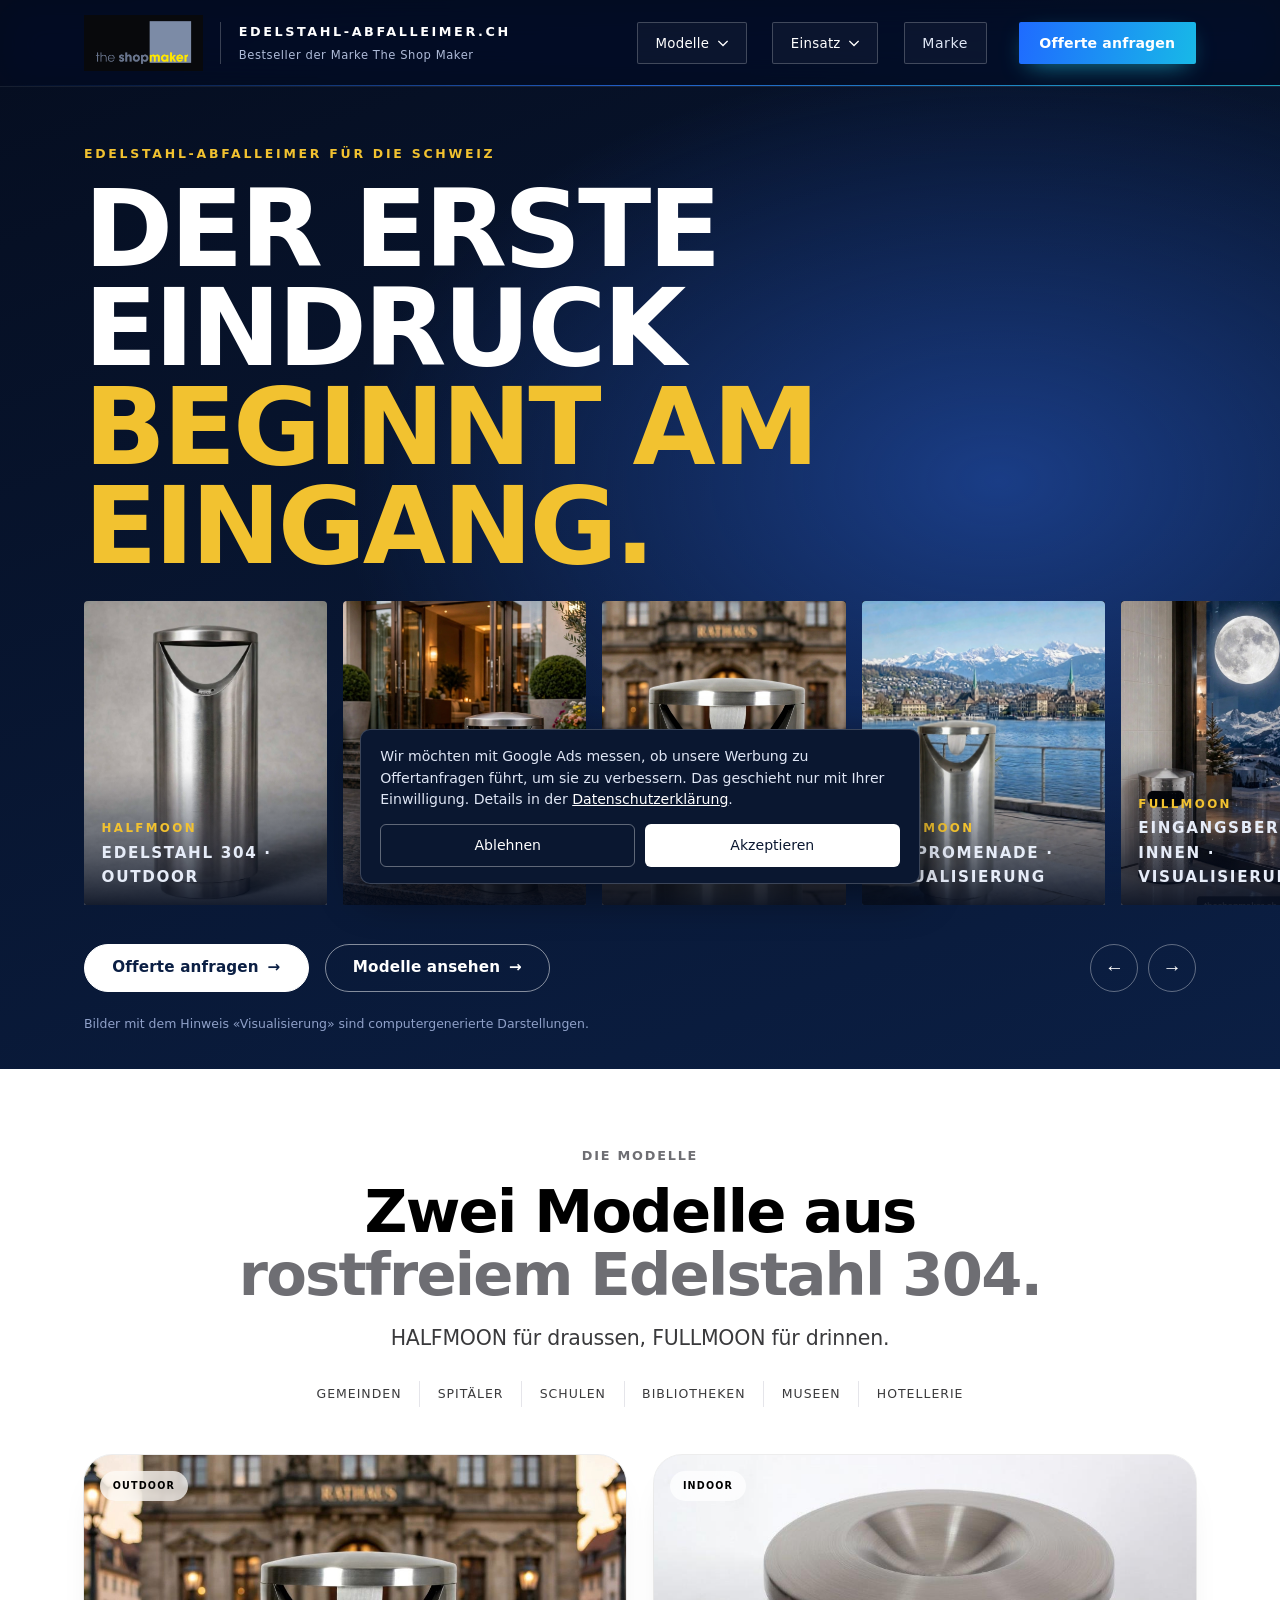
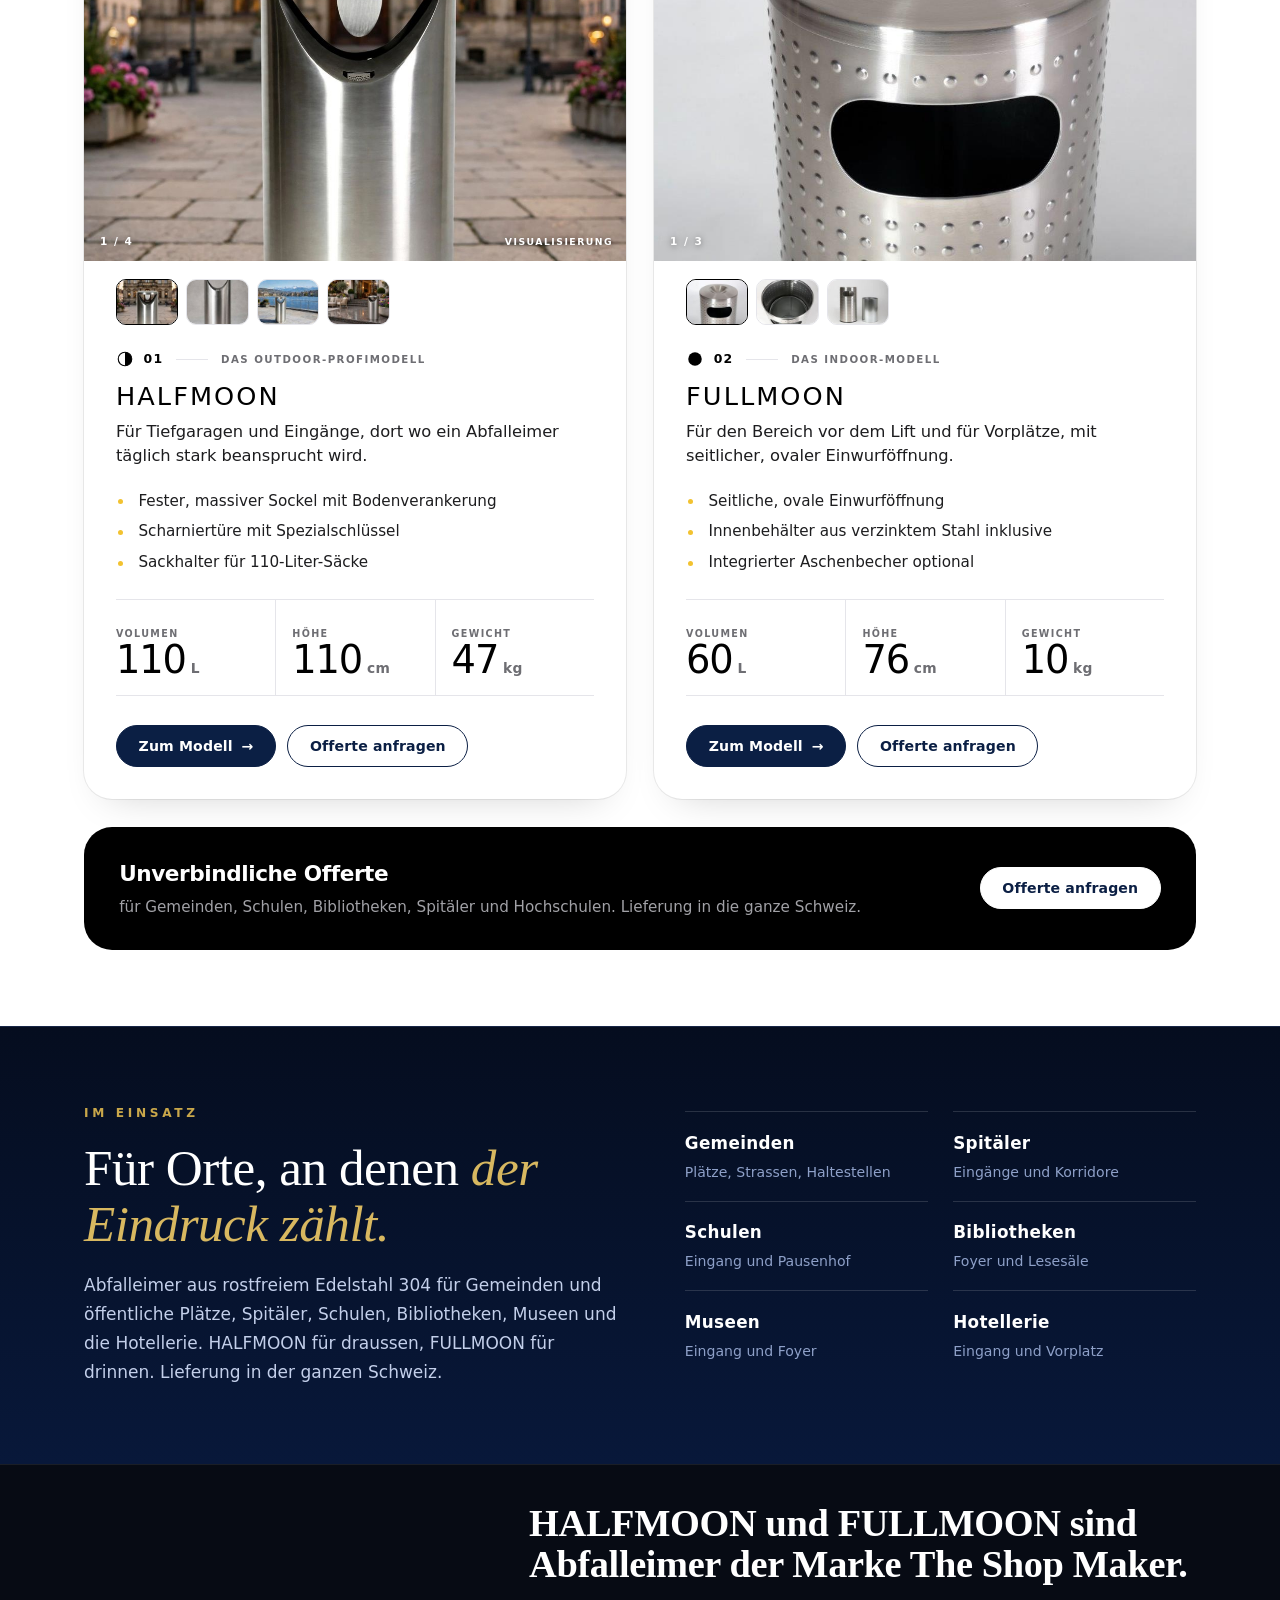
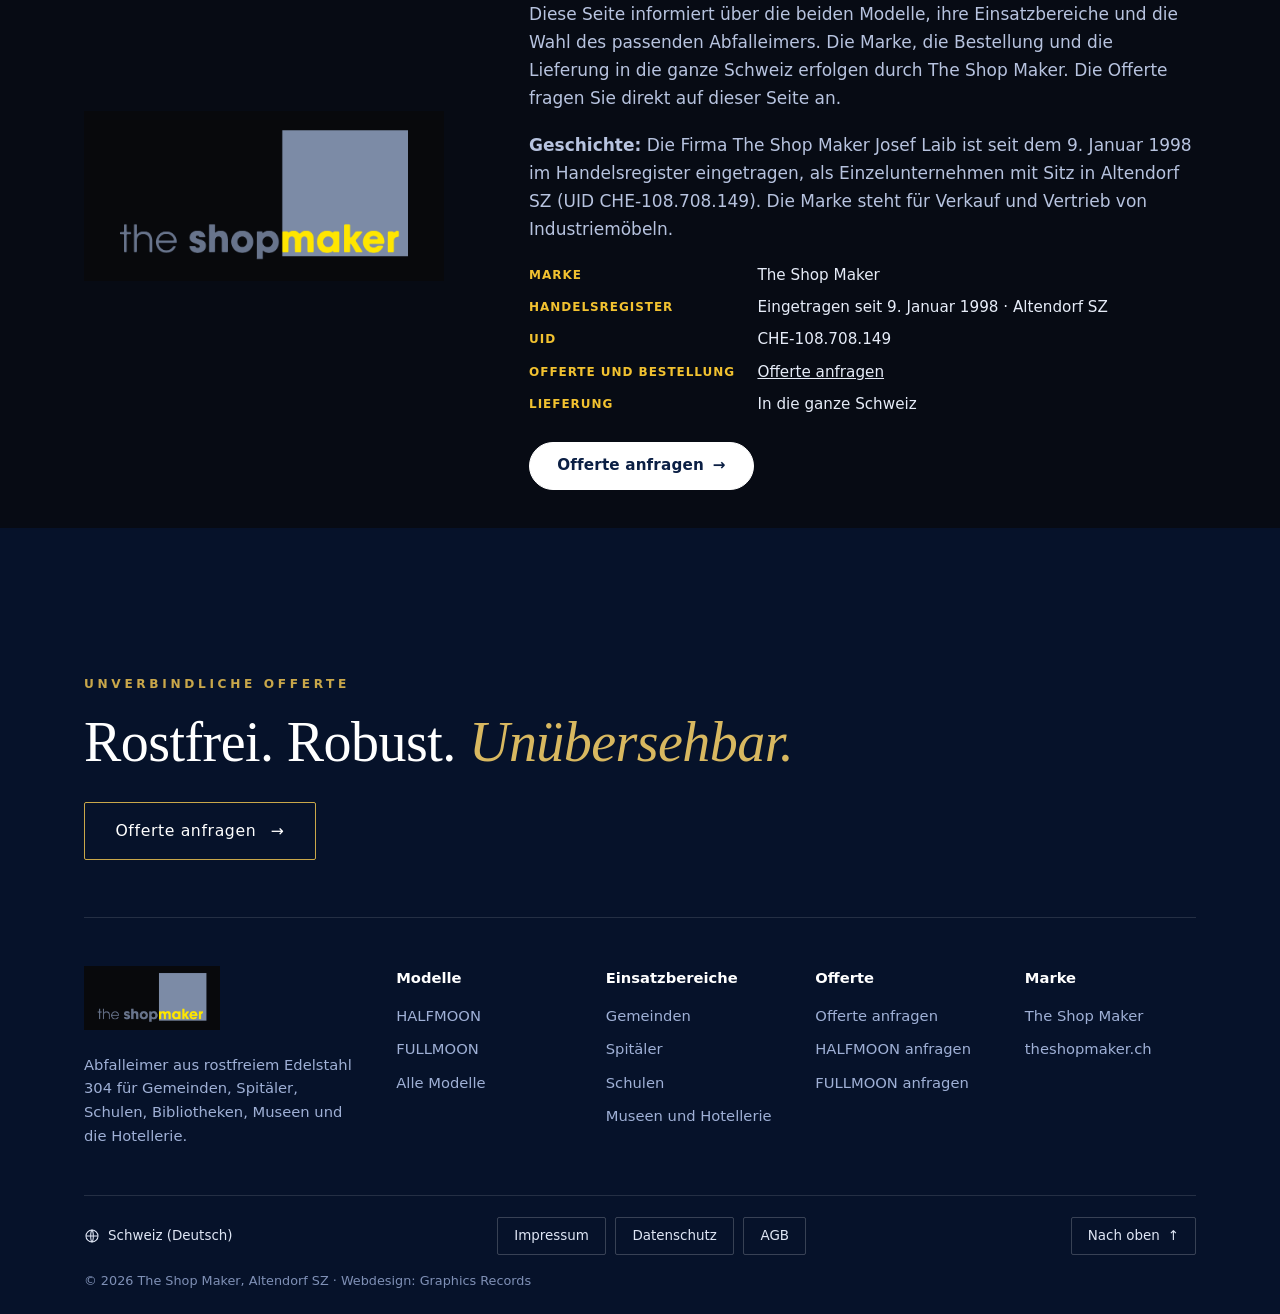
==== abfalleimer.html @ 76db39ec "Technisches Menü mit Leuchteffekten, Einsatz-Band statt Leerraum" ====
<!DOCTYPE html>
<html lang="de-CH">
<head>
<meta charset="utf-8">
<meta name="viewport" content="width=device-width, initial-scale=1">
<link rel="icon" href="/favicon.ico" sizes="any">
<link rel="icon" type="image/png" sizes="32x32" href="/favicon-32.png">
<link rel="icon" type="image/png" sizes="16x16" href="/favicon-16.png">
<link rel="icon" type="image/png" sizes="192x192" href="/icon-192.png">
<link rel="apple-touch-icon" href="/apple-touch-icon.png">
<title>Edelstahl-Abfalleimer für Gemeinden, Spitäler &amp; Hotellerie | Schweiz</title>
<meta name="description" content="Abfalleimer aus rostfreiem Edelstahl 304 für Eingänge, öffentliche Plätze, Spitäler, Schulen und Hotels. HALFMOON (Outdoor, 110 Liter) und FULLMOON (Indoor, 60 Liter). Lieferung in der ganzen Schweiz.">
<meta name="robots" content="index,follow">
<link rel="canonical" href="https://edelstahl-abfalleimer.ch/abfalleimer.html">
<meta property="og:type" content="website">
<meta property="og:locale" content="de_CH">
<meta property="og:title" content="Edelstahl-Abfalleimer für Gemeinden, Spitäler &amp; Hotellerie">
<meta property="og:description" content="HALFMOON für draussen, FULLMOON für drinnen. Rostfreier Edelstahl 304, Lieferung in der ganzen Schweiz.">
<meta property="og:image" content="https://edelstahl-abfalleimer.ch/assets/og-tsm-1.jpg">
<meta property="og:image:type" content="image/jpeg">
<meta property="og:image:width" content="1200">
<meta property="og:image:height" content="630">
<meta property="og:image:alt" content="The Shop Maker – tsm">
<script>document.documentElement.classList.add('js')</script>
<link rel="stylesheet" href="assets/style.css?v=20261127w">

</head>
<body>
<a class="skip" href="#inhalt">Zum Inhalt springen</a>

<header class="top hz" id="top">
  <div class="wrap">
    <a class="hz-brand" href="abfalleimer.html" aria-label="Edelstahl-Abfalleimer.ch, Startseite"><img src="assets/theshopmaker-logo.png" alt="The Shop Maker" width="80" height="38"><span class="hz-tx"><b>EDELSTAHL-ABFALLEIMER.CH</b><small>Bestseller der Marke The Shop Maker</small></span></a>
    <nav class="hz-nav" id="hz-nav" aria-label="Hauptmenü">
      <div class="dd">
        <button type="button" class="dd-btn" aria-expanded="false" aria-haspopup="true">Modelle <svg viewBox="0 0 12 8" width="10" height="7" aria-hidden="true"><path d="M1 1.5l5 5 5-5" fill="none" stroke="currentColor" stroke-width="1.6" stroke-linecap="square"/></svg></button>
        <div class="dd-panel mega" role="menu"><div class="mg-grid"><a class="mc" role="menuitem" href="halfmoon.html"><img src="assets/galerie/t-halfmoon-studio.jpg" alt="" width="160" height="120" loading="lazy"><span class="mt"><b>HALFMOON</b><span>Outdoor · 110 L · 110 cm</span></span></a><a class="mc" role="menuitem" href="fullmoon.html"><img src="assets/galerie/t-fullmoon-deckel.jpg" alt="" width="160" height="120" loading="lazy"><span class="mt"><b>FULLMOON</b><span>Indoor · 60 L · 76 cm</span></span></a></div><a class="mc mc-all" role="menuitem" href="abfalleimer.html#modelle"><span class="mt"><b>Alle Modelle vergleichen</b><span>Volumen, Höhe, Gewicht</span></span><i aria-hidden="true">→</i></a></div>
      </div>
      <div class="dd">
        <button type="button" class="dd-btn" aria-expanded="false" aria-haspopup="true">Einsatz <svg viewBox="0 0 12 8" width="10" height="7" aria-hidden="true"><path d="M1 1.5l5 5 5-5" fill="none" stroke="currentColor" stroke-width="1.6" stroke-linecap="square"/></svg></button>
        <div class="dd-panel mega" role="menu"><div class="mg-list"><a class="ml" role="menuitem" href="abfalleimer.html#einsatz"><i aria-hidden="true"></i><span class="mt"><b>Gemeinden</b><span>Plätze, Strassen, Haltestellen</span></span></a><a class="ml" role="menuitem" href="abfalleimer.html#einsatz"><i aria-hidden="true"></i><span class="mt"><b>Spitäler</b><span>Eingänge und Korridore</span></span></a><a class="ml" role="menuitem" href="abfalleimer.html#einsatz"><i aria-hidden="true"></i><span class="mt"><b>Schulen</b><span>Eingang und Pausenhof</span></span></a><a class="ml" role="menuitem" href="abfalleimer.html#einsatz"><i aria-hidden="true"></i><span class="mt"><b>Bibliotheken</b><span>Foyer und Lesesäle</span></span></a><a class="ml" role="menuitem" href="abfalleimer.html#einsatz"><i aria-hidden="true"></i><span class="mt"><b>Museen</b><span>Eingang und Foyer</span></span></a><a class="ml" role="menuitem" href="abfalleimer.html#einsatz"><i aria-hidden="true"></i><span class="mt"><b>Hotellerie</b><span>Eingang und Vorplatz</span></span></a></div></div>
      </div>
      <a class="nav-link" href="abfalleimer.html#marke">Marke</a>
    </nav>
    <a class="hz-cta" href="offerte.html" data-track="abfalleimer_header_offerte">Offerte anfragen</a>
    <button type="button" class="hz-burger" aria-label="Menü öffnen" aria-expanded="false" aria-controls="hz-nav"><span></span><span></span><span></span></button>
  </div>
</header>

<main id="inhalt" class="mag">

<section class="hero hero-rail">
  <div class="wrap top-text">
    <p class="eyebrow">Edelstahl-Abfalleimer für die Schweiz</p>
    <h1 class="giant">Der erste Eindruck <em>beginnt am Eingang.</em></h1>
  </div>
  <div class="rail" tabindex="0" role="region" aria-label="Bilder, seitlich scrollen"><figure class="card"><img src="assets/halfmoon.jpg" alt="Abfalleimer HALFMOON aus gebürstetem Edelstahl" style="object-position:50% 35%"><figcaption><b>HALFMOON</b><span>Edelstahl 304 · Outdoor</span></figcaption></figure><figure class="card"><img src="assets/halfmoon-hotel.jpg" alt="HALFMOON aus Edelstahl vor einem Hoteleingang" loading="lazy" style="object-position:78% 50%"><figcaption><b>HALFMOON</b><span>Hoteleingang · Visualisierung</span></figcaption></figure><figure class="card"><img src="assets/halfmoon-rathaus.jpg" alt="HALFMOON aus Edelstahl vor einem Rathaus" loading="lazy" style="object-position:50% 50%"><figcaption><b>HALFMOON</b><span>Rathausplatz · Visualisierung</span></figcaption></figure><figure class="card"><img src="assets/halfmoon-see.jpg" alt="HALFMOON aus Edelstahl an einer Seepromenade" loading="lazy" style="object-position:36% 50%"><figcaption><b>HALFMOON</b><span>Seepromenade · Visualisierung</span></figcaption></figure><figure class="card"><img src="assets/fullmoon-eingang.jpg" alt="FULLMOON aus Edelstahl im Eingangsbereich" loading="lazy" style="object-position:100% 50%"><figcaption><b>FULLMOON</b><span>Eingangsbereich innen · Visualisierung</span></figcaption></figure><figure class="card"><img src="assets/fullmoon-deckel.jpg" alt="Deckel und ovale Einwurföffnung des FULLMOON" loading="lazy" style="object-position:50% 50%"><figcaption><b>FULLMOON</b><span>Deckel aus Edelstahl 304</span></figcaption></figure><figure class="card"><img src="assets/fullmoon-behaelter.jpg" alt="FULLMOON mit herausgenommenem Innenbehälter" loading="lazy" style="object-position:50% 50%"><figcaption><b>FULLMOON</b><span>Edelstahl-Hülle und Innenbehälter</span></figcaption></figure><figure class="card"><img src="assets/fullmoon-oben.jpg" alt="Blick von oben in den FULLMOON" loading="lazy" style="object-position:50% 50%"><figcaption><b>FULLMOON</b><span>Blick von oben</span></figcaption></figure></div>
  <div class="wrap under-rail">
    <div class="bar"><button type="button" data-dir="-1" aria-label="Zurück">←</button><button type="button" data-dir="1" aria-label="Weiter">→</button></div>
    <div class="cta">
        <a class="btn" href="offerte.html" data-track="index_2">Offerte anfragen</a>
        <a class="btn ghost" href="#modelle">Modelle ansehen</a>
      </div>
    <p class="note">Bilder mit dem Hinweis «Visualisierung» sind computergenerierte Darstellungen.</p>
  </div>
</section>

<section class="models" id="modelle" aria-label="Die Modelle">
  <div class="wrap">
    <div class="mhead">
      <p class="eyebrow">Die Modelle</p>
      <h2 class="serif">Zwei Modelle aus <em>rostfreiem Edelstahl 304.</em></h2>
      <p>HALFMOON für draussen, FULLMOON für drinnen.</p>
      <ul class="maud" aria-label="Einsatzbereiche"><li>Gemeinden</li><li>Spitäler</li><li>Schulen</li><li>Bibliotheken</li><li>Museen</li><li>Hotellerie</li></ul>
    </div>
    <div class="mgrid">
      <article class="mtile" data-gal>
        <div class="mfig"><div class="mph" role="group" aria-roledescription="Bildergalerie" aria-label="HALFMOON Bilder"><div class="mslides"><div class="mslide is-on" data-fit="cover" style="--bg:url(/assets/galerie/halfmoon-rathaus.jpg)"><img src="assets/galerie/halfmoon-rathaus.jpg" alt="HALFMOON aus Edelstahl vor einem Rathaus" width="1200" height="800" style="object-position:50% 55%"><span class="mvis">Visualisierung</span></div><div class="mslide" data-fit="contain" style="--bg:url(/assets/galerie/halfmoon-studio.jpg)"><img data-src="assets/galerie/halfmoon-studio.jpg" alt="Abfalleimer HALFMOON aus gebürstetem Edelstahl mit gebogener Einwurföffnung" width="1200" height="800" style="object-position:50% 50%"></div><div class="mslide" data-fit="cover" style="--bg:url(/assets/galerie/halfmoon-see.jpg)"><img data-src="assets/galerie/halfmoon-see.jpg" alt="HALFMOON aus Edelstahl an einer Seepromenade" width="1200" height="800" style="object-position:50% 60%"><span class="mvis">Visualisierung</span></div><div class="mslide" data-fit="cover" style="--bg:url(/assets/galerie/halfmoon-hotel.jpg)"><img data-src="assets/galerie/halfmoon-hotel.jpg" alt="HALFMOON aus Edelstahl vor einem Hoteleingang" width="1200" height="800" style="object-position:60% 60%"><span class="mvis">Visualisierung</span></div></div><span class="mpill">Outdoor</span><button type="button" class="marrow prev" aria-label="Vorheriges Bild"><svg viewBox="0 0 24 24" width="18" height="18" aria-hidden="true"><path d="M15 5l-7 7 7 7" fill="none" stroke="currentColor" stroke-width="2.2" stroke-linecap="round" stroke-linejoin="round"/></svg></button><button type="button" class="marrow next" aria-label="Nächstes Bild"><svg viewBox="0 0 24 24" width="18" height="18" aria-hidden="true"><path d="M9 5l7 7-7 7" fill="none" stroke="currentColor" stroke-width="2.2" stroke-linecap="round" stroke-linejoin="round"/></svg></button><span class="mcount" aria-live="polite">1 / 4</span></div></div>
        <ul class="mthumbs" aria-label="Bildauswahl HALFMOON"><li><button type="button" aria-label="Bild 1 von 4" aria-current="true"><img src="assets/galerie/t-halfmoon-rathaus.jpg" alt="" width="160" height="120" loading="lazy"></button></li><li><button type="button" aria-label="Bild 2 von 4"><img src="assets/galerie/t-halfmoon-studio.jpg" alt="" width="160" height="120" loading="lazy"></button></li><li><button type="button" aria-label="Bild 3 von 4"><img src="assets/galerie/t-halfmoon-see.jpg" alt="" width="160" height="120" loading="lazy"></button></li><li><button type="button" aria-label="Bild 4 von 4"><img src="assets/galerie/t-halfmoon-hotel.jpg" alt="" width="160" height="120" loading="lazy"></button></li></ul>
        <div class="mbody">
          <p class="mkick"><svg class="moon" viewBox="0 0 24 24" width="18" height="18" aria-hidden="true"><circle cx="12" cy="12" r="9" fill="none" stroke="currentColor" stroke-width="1.5"/><path d="M12 3a9 9 0 0 1 0 18z" fill="currentColor"/></svg><b>01</b><span>Das Outdoor-Profimodell</span></p>
          <h3 class="serif"><a href="halfmoon.html">HALFMOON</a></h3>
          <p class="mtxt">Für Tiefgaragen und Eingänge, dort wo ein Abfalleimer täglich stark beansprucht wird.</p>
          <ul class="mfeat"><li>Fester, massiver Sockel mit Bodenverankerung</li><li>Scharniertüre mit Spezialschlüssel</li><li>Sackhalter für 110-Liter-Säcke</li></ul>
          <dl class="mstats"><div><dd>110<small>L</small></dd><dt>Volumen</dt></div><div><dd>110<small>cm</small></dd><dt>Höhe</dt></div><div><dd>47<small>kg</small></dd><dt>Gewicht</dt></div></dl>
          <div class="actions"><a class="go" href="halfmoon.html">Zum Modell</a><a class="mini" href="offerte.html?modell=halfmoon" data-track="halfmoon_karte">Offerte anfragen</a></div>
        </div>
      </article>
      <article class="mtile" data-gal>
        <div class="mfig"><div class="mph" role="group" aria-roledescription="Bildergalerie" aria-label="FULLMOON Bilder"><div class="mslides"><div class="mslide is-on" data-fit="cover" style="--bg:url(/assets/fullmoon-deckel.jpg)"><img src="assets/fullmoon-deckel.jpg" alt="Deckel und ovale Einwurföffnung des FULLMOON" width="1200" height="800" style="object-position:50% 45%"></div><div class="mslide" data-fit="contain" style="--bg:url(/assets/fullmoon-oben.jpg)"><img data-src="assets/fullmoon-oben.jpg" alt="Blick von oben in den FULLMOON" width="1200" height="800" style="object-position:50% 50%"></div><div class="mslide" data-fit="contain" style="--bg:url(/assets/fullmoon-behaelter.jpg)"><img data-src="assets/fullmoon-behaelter.jpg" alt="FULLMOON mit herausgenommenem Innenbehälter" width="1200" height="800" style="object-position:50% 50%"></div></div><span class="mpill">Indoor</span><button type="button" class="marrow prev" aria-label="Vorheriges Bild"><svg viewBox="0 0 24 24" width="18" height="18" aria-hidden="true"><path d="M15 5l-7 7 7 7" fill="none" stroke="currentColor" stroke-width="2.2" stroke-linecap="round" stroke-linejoin="round"/></svg></button><button type="button" class="marrow next" aria-label="Nächstes Bild"><svg viewBox="0 0 24 24" width="18" height="18" aria-hidden="true"><path d="M9 5l7 7-7 7" fill="none" stroke="currentColor" stroke-width="2.2" stroke-linecap="round" stroke-linejoin="round"/></svg></button><span class="mcount" aria-live="polite">1 / 3</span></div></div>
        <ul class="mthumbs" aria-label="Bildauswahl FULLMOON"><li><button type="button" aria-label="Bild 1 von 3" aria-current="true"><img src="assets/galerie/t-fullmoon-deckel.jpg" alt="" width="160" height="120" loading="lazy"></button></li><li><button type="button" aria-label="Bild 2 von 3"><img src="assets/galerie/t-fullmoon-oben.jpg" alt="" width="160" height="120" loading="lazy"></button></li><li><button type="button" aria-label="Bild 3 von 3"><img src="assets/galerie/t-fullmoon-behaelter.jpg" alt="" width="160" height="120" loading="lazy"></button></li></ul>
        <div class="mbody">
          <p class="mkick"><svg class="moon" viewBox="0 0 24 24" width="18" height="18" aria-hidden="true"><circle cx="12" cy="12" r="9" fill="currentColor"/></svg><b>02</b><span>Das Indoor-Modell</span></p>
          <h3 class="serif"><a href="fullmoon.html">FULLMOON</a></h3>
          <p class="mtxt">Für den Bereich vor dem Lift und für Vorplätze, mit seitlicher, ovaler Einwurföffnung.</p>
          <ul class="mfeat"><li>Seitliche, ovale Einwurföffnung</li><li>Innenbehälter aus verzinktem Stahl inklusive</li><li>Integrierter Aschenbecher optional</li></ul>
          <dl class="mstats"><div><dd>60<small>L</small></dd><dt>Volumen</dt></div><div><dd>76<small>cm</small></dd><dt>Höhe</dt></div><div><dd>10<small>kg</small></dd><dt>Gewicht</dt></div></dl>
          <div class="actions"><a class="go" href="fullmoon.html">Zum Modell</a><a class="mini" href="offerte.html?modell=fullmoon" data-track="fullmoon_karte">Offerte anfragen</a></div>
        </div>
      </article>
    </div>
    <div class="mband">
      <p><b>Unverbindliche Offerte</b><span>für Gemeinden, Schulen, Bibliotheken, Spitäler und Hochschulen. Lieferung in die ganze Schweiz.</span></p>
      <a class="mini" href="offerte.html" data-track="modelle_band">Offerte anfragen</a>
    </div>
  </div>
</section>

<section class="einsatzband" id="einsatz" aria-label="Einsatz">
  <div class="wrap eb-grid">
    <div class="eb-text">
      <p class="eb-eyebrow">Im Einsatz</p>
      <h2 class="serif">Für Orte, an denen <em>der Eindruck zählt.</em></h2>
      <p>Abfalleimer aus rostfreiem Edelstahl 304 für Gemeinden und öffentliche Plätze, Spitäler, Schulen, Bibliotheken, Museen und die Hotellerie. HALFMOON für draussen, FULLMOON für drinnen. Lieferung in der ganzen Schweiz.</p>
    </div>
    <ul class="eb-tiles"><li><b>Gemeinden</b><span>Plätze, Strassen, Haltestellen</span></li><li><b>Spitäler</b><span>Eingänge und Korridore</span></li><li><b>Schulen</b><span>Eingang und Pausenhof</span></li><li><b>Bibliotheken</b><span>Foyer und Lesesäle</span></li><li><b>Museen</b><span>Eingang und Foyer</span></li><li><b>Hotellerie</b><span>Eingang und Vorplatz</span></li></ul>
  </div>
</section>

<section class="markenblock" id="marke" aria-label="Die Marke The Shop Maker">
  <div class="wrap">
    <div><img class="logo" src="assets/theshopmaker-logo.png" alt="The Shop Maker – Logo" width="360" height="170" loading="lazy"></div>
    <div>
      <h2>HALFMOON und FULLMOON sind Abfalleimer der Marke The Shop Maker.</h2>
      <p>Diese Seite informiert über die beiden Modelle, ihre Einsatzbereiche und die Wahl des passenden Abfalleimers. Die Marke, die Bestellung und die Lieferung in die ganze Schweiz erfolgen durch The Shop Maker. Die Offerte fragen Sie direkt auf dieser Seite an.</p>
      <p><strong>Geschichte:</strong> Die Firma The Shop Maker Josef Laib ist seit dem 9. Januar 1998 im Handelsregister eingetragen, als Einzelunternehmen mit Sitz in Altendorf SZ (UID CHE-108.708.149). Die Marke steht für Verkauf und Vertrieb von Industriemöbeln.</p>
      <dl>
        <dt>Marke</dt><dd>The Shop Maker</dd>
        <dt>Handelsregister</dt><dd>Eingetragen seit 9. Januar 1998 · Altendorf SZ</dd>
        <dt>UID</dt><dd>CHE-108.708.149</dd>
        <dt>Offerte und Bestellung</dt><dd><a href="offerte.html" data-track="index_marke_offerte">Offerte anfragen</a></dd>
        <dt>Lieferung</dt><dd>In die ganze Schweiz</dd>
      </dl>
      <a class="btn" href="offerte.html" data-track="index_marke">Offerte anfragen</a>
    </div>
  </div>
</section>

</main>

<footer class="fz">
  <div class="wrap fz-hero">
    <p class="fz-eyebrow">Unverbindliche Offerte</p>
    <h2 class="serif">Rostfrei. Robust. <em>Unübersehbar.</em></h2>
    <a class="fz-mega" href="offerte.html" data-track="abfalleimer_footer_mega">Offerte anfragen <span aria-hidden="true">→</span></a>
  </div>
  <div class="wrap">
    <div class="fz-cols">
      <div class="fz-brand">
        <a class="fz-logo" href="abfalleimer.html" aria-label="Edelstahl-Abfalleimer.ch, Startseite"><img src="assets/theshopmaker-logo.png" alt="The Shop Maker" width="93" height="44" loading="lazy"></a>
        <p>Abfalleimer aus rostfreiem Edelstahl 304 für Gemeinden, Spitäler, Schulen, Bibliotheken, Museen und die Hotellerie.</p>
      </div>
      <details class="fz-col" open><summary>Modelle<svg viewBox="0 0 12 8" width="10" height="7" aria-hidden="true"><path d="M1 1.5l5 5 5-5" fill="none" stroke="currentColor" stroke-width="1.6" stroke-linecap="square"/></svg></summary><ul><li><a href="halfmoon.html">HALFMOON</a></li><li><a href="fullmoon.html">FULLMOON</a></li><li><a href="abfalleimer.html#modelle">Alle Modelle</a></li></ul></details>
      <details class="fz-col" open><summary>Einsatzbereiche<svg viewBox="0 0 12 8" width="10" height="7" aria-hidden="true"><path d="M1 1.5l5 5 5-5" fill="none" stroke="currentColor" stroke-width="1.6" stroke-linecap="square"/></svg></summary><ul><li><a href="abfalleimer.html#einsatz">Gemeinden</a></li><li><a href="abfalleimer.html#einsatz">Spitäler</a></li><li><a href="abfalleimer.html#einsatz">Schulen</a></li><li><a href="abfalleimer.html#einsatz">Museen und Hotellerie</a></li></ul></details>
      <details class="fz-col" open><summary>Offerte<svg viewBox="0 0 12 8" width="10" height="7" aria-hidden="true"><path d="M1 1.5l5 5 5-5" fill="none" stroke="currentColor" stroke-width="1.6" stroke-linecap="square"/></svg></summary><ul><li><a href="offerte.html">Offerte anfragen</a></li><li><a href="offerte.html?modell=halfmoon">HALFMOON anfragen</a></li><li><a href="offerte.html?modell=fullmoon">FULLMOON anfragen</a></li></ul></details>
      <details class="fz-col" open><summary>Marke<svg viewBox="0 0 12 8" width="10" height="7" aria-hidden="true"><path d="M1 1.5l5 5 5-5" fill="none" stroke="currentColor" stroke-width="1.6" stroke-linecap="square"/></svg></summary><ul><li><a href="abfalleimer.html#marke">The Shop Maker</a></li><li><a href="https://www.theshopmaker.ch/?utm_source=edelstahl-abfalleimer.ch&amp;utm_medium=referral&amp;utm_campaign=offerte&amp;utm_content=abfalleimer_footer" rel="noopener" data-track="abfalleimer_footer">theshopmaker.ch</a></li></ul></details>
    </div>
    <div class="fz-bot">
      <span class="fz-reg"><svg viewBox="0 0 24 24" width="16" height="16" aria-hidden="true"><circle cx="12" cy="12" r="9" fill="none" stroke="currentColor" stroke-width="1.6"/><path d="M3 12h18M12 3c2.6 2.6 2.6 15.4 0 18M12 3c-2.6 2.6-2.6 15.4 0 18" fill="none" stroke="currentColor" stroke-width="1.6"/></svg>Schweiz (Deutsch)</span>
      <nav class="fz-legal" aria-label="Rechtliches"><a class="fz-btn" href="impressum.html">Impressum</a><a class="fz-btn" href="datenschutz.html">Datenschutz</a><a class="fz-btn" href="agb.html">AGB</a></nav>
      <a class="fz-btn fz-top-btn" href="#top" aria-label="Nach oben">Nach oben <span aria-hidden="true">↑</span></a>
    </div>
    <p class="fz-copy">© 2026 The Shop Maker, Altendorf SZ · Webdesign: Graphics Records</p>
  </div>
</footer>

<script src="assets/site.js" defer></script>
<script src="assets/menu.js?v=20261127q" defer></script>
<script src="assets/galerie.js?v=20261127h" defer></script>
<script src="assets/consent.js" defer></script>
</body>
</html>
---- assets/style.css ----
:root{
  --night:#050d1f; --navy:#0b1f44; --navy-2:#13306a; --yellow:#f2c230; --steel:#eef1f5; --ink:#0b1730; --muted:#5a6785; --line:#d6dce6; --white:#fff;
  --pad:clamp(1.25rem,5vw,4rem);
}
*{box-sizing:border-box}
html{scroll-behavior:smooth}
body{margin:0;font-family:system-ui,-apple-system,"Segoe UI",Roboto,Helvetica,Arial,sans-serif;color:var(--ink);background:var(--white);line-height:1.6;font-size:17px;-webkit-font-smoothing:antialiased}
img{max-width:100%;height:auto;display:block}
a{color:inherit}
.skip{position:absolute;left:-999px;top:0;background:var(--yellow);color:var(--navy);padding:.6rem 1rem;z-index:30}
.skip:focus{left:0}
.wrap{max-width:1240px;margin:0 auto;padding:0 var(--pad)}
.eyebrow{color:var(--yellow);font-size:.78rem;letter-spacing:.22em;font-weight:800;text-transform:uppercase;margin:0 0 1rem}
.giant{font-weight:900;line-height:.92;letter-spacing:-.03em;text-transform:uppercase;margin:0}

/* Buttons */
.btn{display:inline-flex;align-items:center;gap:.6rem;background:var(--yellow);color:var(--navy);font-weight:800;text-decoration:none;padding:1rem 1.7rem;border-radius:999px;border:2px solid var(--yellow);transition:transform .2s,background .2s;letter-spacing:.01em}
.btn:hover{background:#ffd451;transform:translateY(-2px)}
.btn::after{content:"→";font-weight:900}
.btn.ghost{background:transparent;color:var(--white);border-color:rgba(255,255,255,.45)}
.btn.ghost:hover{border-color:var(--yellow);color:var(--yellow);background:transparent}
.btn.dark{background:var(--navy);border-color:var(--navy);color:var(--white)}
.btn.dark:hover{background:var(--navy-2)}
.btn.small{padding:.55rem 1.1rem;font-size:.88rem}
.btn.small::after{content:""}

/* Header */
header.top{position:fixed;inset:0 0 auto 0;z-index:20;transition:background .3s,box-shadow .3s}
header.top.solid{background:rgba(5,13,31,.94);backdrop-filter:blur(8px);box-shadow:0 1px 0 rgba(255,255,255,.08)}
.top .wrap{display:flex;align-items:center;justify-content:space-between;gap:1rem;padding-top:1rem;padding-bottom:1rem}
.brand{display:flex;flex-direction:column;text-decoration:none;line-height:1.15;color:var(--white)}
.brand b{letter-spacing:.2em;font-size:.9rem;font-weight:800}
.brand span{font-size:.7rem;color:#9fb0d6;letter-spacing:.08em}
.top nav{display:flex;gap:1.6rem;align-items:center;font-size:.88rem}
.top nav a:not(.btn){text-decoration:none;color:#dfe6f5;letter-spacing:.04em}
.top nav a:not(.btn):hover{color:var(--yellow)}

/* Hero */
.hero{position:relative;background:radial-gradient(1100px 700px at 78% 45%,#1a3d86 0%,rgba(26,61,134,0) 60%),linear-gradient(160deg,var(--night) 0%,var(--navy) 100%);color:var(--white);min-height:min(100vh,860px);display:flex;align-items:center;overflow:hidden}
.hero .wrap{width:100%;display:grid;grid-template-columns:1.25fr .75fr;gap:3rem;align-items:center;padding-top:7rem;padding-bottom:5rem}
.hero h1{font-size:clamp(2.8rem,8.4vw,7.2rem);margin:0 0 1.5rem}
.hero h1 em{font-style:normal;color:var(--yellow);display:block}
.hero .lead{font-size:clamp(1.05rem,1.6vw,1.3rem);color:#c8d3ec;max-width:30em;margin:0 0 2.2rem}
.cta{display:flex;gap:1rem;flex-wrap:wrap}
.hero figure{margin:0;position:relative;justify-self:end;width:100%;max-width:400px}
.hero figure::before{content:"";position:absolute;inset:6% -8% -6% 8%;border:2px solid var(--yellow);border-radius:4px;z-index:0}
.hero figure img{position:relative;z-index:1;width:100%;aspect-ratio:3/4;object-fit:cover;border-radius:4px;box-shadow:0 40px 80px rgba(0,0,0,.5)}
.hero figcaption{position:absolute;z-index:2;left:0;bottom:0;background:var(--yellow);color:var(--navy);font-weight:800;font-size:.74rem;letter-spacing:.14em;text-transform:uppercase;padding:.55rem .9rem}
.scroll{position:absolute;left:var(--pad);bottom:1.6rem;color:#8ea0cc;font-size:.72rem;letter-spacing:.24em;text-transform:uppercase}

/* Stats */
.stats{background:var(--night);color:var(--white);border-top:1px solid rgba(255,255,255,.08)}
.stats ul{list-style:none;margin:0;padding:3rem 0;display:grid;grid-template-columns:repeat(4,1fr)}
.stats li{padding:0 1.4rem;border-left:1px solid rgba(255,255,255,.14)}
.stats li:first-child{border-left:0;padding-left:0}
.stats b{display:block;font-size:clamp(2.4rem,5.4vw,4.4rem);font-weight:900;line-height:1;letter-spacing:-.03em;color:var(--yellow)}
.stats span{display:block;margin-top:.6rem;color:#aab8da;font-size:.9rem;max-width:14em}

/* Feature photo */
.feature{background:var(--night);color:var(--white);display:grid;grid-template-columns:1fr 1fr;align-items:stretch}
.feature .pic{position:relative;overflow:hidden;aspect-ratio:1130/1800;max-height:900px;width:100%}
.feature .pic img{position:absolute;left:0;top:0;width:210%;max-width:none;height:auto}
.feature .copy{display:flex;flex-direction:column;justify-content:center;padding:4rem var(--pad) 4rem clamp(1.5rem,5vw,5rem);background:radial-gradient(900px 600px at 20% 80%,#1a3d86 0%,rgba(26,61,134,0) 65%),var(--night)}
.feature h2{font-size:clamp(2.2rem,5.2vw,4.6rem);margin:0}
.feature h2 em{font-style:normal;color:var(--yellow)}
.feature p.t{max-width:28em;color:#d5def2;margin:1.4rem 0 0;font-size:1.1rem}

/* Models */
.models{padding:6rem 0;background:var(--white)}
.sec-head{display:flex;justify-content:space-between;align-items:flex-end;gap:2rem;flex-wrap:wrap;margin-bottom:3rem}
.sec-head h2{font-size:clamp(2rem,5.4vw,4.2rem);color:var(--navy);max-width:11em}
.sec-head p{max-width:26em;color:var(--muted);margin:0}
.model{display:grid;grid-template-columns:1fr 1fr;border-top:2px solid var(--navy)}
.model + .model{margin-top:4rem}
.model .txt{padding:2.4rem 3rem 2.4rem 0}
.model .num{font-size:.8rem;font-weight:800;letter-spacing:.2em;color:var(--muted)}
.model h3{font-size:clamp(2.6rem,7vw,5.6rem);color:var(--navy);margin:.4rem 0 .6rem}
.model .tag{font-weight:700;color:var(--navy);margin:0 0 1.6rem}
.model .vol{display:inline-block;background:var(--navy);color:var(--yellow);font-weight:900;font-size:1.6rem;padding:.35rem 1rem;border-radius:4px;margin-bottom:1.6rem}
.model .vol small{font-size:.8rem;color:#b9c4dc;margin-left:.3rem;font-weight:700;letter-spacing:.1em}
.model dl{margin:0 0 2rem;display:grid;grid-template-columns:1fr;border-top:1px solid var(--line)}
.model dl div{display:flex;justify-content:space-between;gap:1rem;padding:.7rem 0;border-bottom:1px solid var(--line);font-size:.97rem}
.model dt{color:var(--muted)}
.model dd{margin:0;font-weight:700;text-align:right}
.model .vis{background:var(--steel);display:flex;align-items:stretch;justify-content:center;min-height:420px;overflow:hidden}
.model .vis img{width:100%;height:auto;align-self:stretch;object-fit:cover;object-position:center 40%}
.model .vis.type{background:linear-gradient(160deg,var(--navy),var(--night));color:var(--white);flex-direction:column;text-align:center;padding:2rem}
.model .vis.type b{font-size:clamp(6rem,16vw,12rem);font-weight:900;line-height:.85;letter-spacing:-.05em;color:var(--yellow)}
.model .vis.type span{letter-spacing:.3em;text-transform:uppercase;font-weight:800;color:#9fb0d6;margin-top:1rem}
.model.rev .txt{order:2;padding:2.4rem 0 2.4rem 3rem}
.model.rev .vis{order:1}

/* Einsatz */
.einsatz{background:var(--navy);color:var(--white);padding:6rem 0}
.einsatz .sec-head h2{color:var(--white)}
.einsatz .sec-head p{color:#aab8da}
.list{list-style:none;margin:0;padding:0;border-top:1px solid rgba(255,255,255,.18)}
.list li{display:grid;grid-template-columns:3.5rem 1fr 1.2fr;gap:1.4rem;align-items:baseline;padding:1.5rem 0;border-bottom:1px solid rgba(255,255,255,.18);transition:padding .25s,background .25s}
.list li:hover{padding-left:1rem;background:rgba(255,255,255,.04)}
.list .n{color:var(--yellow);font-weight:800;font-size:.85rem;letter-spacing:.14em}
.list h3{margin:0;font-size:clamp(1.5rem,3.8vw,2.9rem);font-weight:900;letter-spacing:-.02em;text-transform:uppercase;line-height:1}
.list p{margin:0;color:#b6c3e3;font-size:.97rem}

/* Auswahl */
.auswahl{padding:6rem 0;background:var(--white)}
.guide{display:grid;grid-template-columns:1fr 1fr;gap:3.5rem;align-items:start}
.q{counter-reset:q;margin:0;padding:0;list-style:none}
.q li{counter-increment:q;position:relative;padding:0 0 1.6rem 3.4rem;margin-bottom:1.6rem;border-bottom:1px solid var(--line)}
.q li:last-child{border-bottom:0}
.q li::before{content:counter(q);position:absolute;left:0;top:-.15rem;font-size:2.2rem;font-weight:900;color:var(--yellow);-webkit-text-stroke:1px var(--navy);line-height:1}
.q b{display:block;color:var(--navy);font-size:1.15rem;margin-bottom:.2rem}
.q span{color:var(--muted)}
.compare{width:100%;border-collapse:collapse;font-size:.95rem;border:2px solid var(--navy)}
.compare th,.compare td{text-align:left;padding:.85rem 1rem;border-bottom:1px solid var(--line)}
.compare th{background:var(--navy);color:var(--white);font-weight:800;letter-spacing:.08em}
.compare td:first-child{color:var(--muted)}
.compare td{font-weight:600}
.compare tr:last-child td{border-bottom:0}

/* Steps */
.steps{background:var(--steel);padding:6rem 0}
.steps .grid{display:grid;grid-template-columns:repeat(3,1fr);gap:2.4rem}
.step{border-top:3px solid var(--navy);padding-top:1.4rem}
.step b{display:block;font-size:4.6rem;font-weight:900;line-height:1;color:var(--yellow);-webkit-text-stroke:2px var(--navy);letter-spacing:-.04em}
.step h3{margin:.6rem 0 .4rem;font-size:1.35rem;color:var(--navy);text-transform:uppercase;letter-spacing:.02em}
.step p{margin:0;color:var(--muted)}

/* FAQ */
.faq{padding:6rem 0;background:var(--white)}
.faq .cols{display:grid;grid-template-columns:.8fr 1.2fr;gap:3rem}
.faq h2{font-size:clamp(2rem,5vw,3.6rem);color:var(--navy)}
details{border-bottom:1px solid var(--line);padding:1.2rem 0}
details:first-of-type{border-top:2px solid var(--navy)}
summary{cursor:pointer;font-weight:800;color:var(--navy);list-style:none;display:flex;justify-content:space-between;gap:1rem;font-size:1.1rem}
summary::-webkit-details-marker{display:none}
summary::after{content:"+";color:var(--navy);background:var(--yellow);width:1.7rem;height:1.7rem;border-radius:50%;display:inline-flex;align-items:center;justify-content:center;flex:none;font-weight:900}
details[open] summary::after{content:"–"}
details p{margin:.8rem 0 0;color:var(--muted);max-width:40em}

/* CTA */
.final{background:var(--yellow);color:var(--navy);padding:6rem 0;text-align:left}
.final .wrap{display:flex;justify-content:space-between;align-items:flex-end;gap:2rem;flex-wrap:wrap}
.final h2{font-size:clamp(2.6rem,8vw,7rem);margin:0}
.final p{max-width:26em;margin:1rem 0 0;font-weight:600}

footer{background:var(--night);color:#9fb0d6;font-size:.88rem;padding:3rem 0 2rem}
footer .wrap{display:grid;grid-template-columns:1.5fr 1fr 1fr;gap:2rem}
footer h4{margin:0 0 .7rem;color:var(--white);font-size:.78rem;letter-spacing:.18em;text-transform:uppercase}
footer a{text-decoration:none}
footer a:hover{color:var(--yellow)}
footer ul{list-style:none;margin:0;padding:0}
footer li{margin-bottom:.35rem}
.legal{border-top:1px solid rgba(255,255,255,.1);margin-top:2rem;padding-top:1.2rem;font-size:.78rem;color:#6f81ad;display:block !important}

/* Reveal */
.js .rv{opacity:0;transform:translateY(28px);transition:opacity .8s ease,transform .8s ease}
.js .rv.in{opacity:1;transform:none}
@media (prefers-reduced-motion:reduce){
  html{scroll-behavior:auto}
  .js .rv{opacity:1;transform:none;transition:none}
}

@media (max-width:900px){
  .hero .wrap{grid-template-columns:1fr;padding-top:6.5rem}
  .hero figure{justify-self:start;max-width:320px;margin-top:1rem}
  .stats ul{grid-template-columns:1fr 1fr;row-gap:2rem}
  .stats li:nth-child(3){border-left:0;padding-left:0}
  .model,.model.rev{grid-template-columns:1fr}
  .model .txt,.model.rev .txt{order:2;padding:2rem 0}
  .model .vis,.model.rev .vis{order:1;min-height:340px}
  .guide,.faq .cols,.steps .grid{grid-template-columns:1fr}
  .list li{grid-template-columns:2.6rem 1fr}
  .list p{grid-column:2}
  footer .wrap{grid-template-columns:1fr}
  .top nav a:not(.btn){display:none}
  .feature{grid-template-columns:1fr}
  .feature .pic{aspect-ratio:1130/1500;max-height:640px}
  .feature .copy{padding:3rem var(--pad)}
}
@media (max-width:520px){
  body{font-size:16px}
  .brand b{font-size:.74rem;letter-spacing:.14em}
  .top .btn.small{white-space:nowrap;padding:.5rem .9rem}
  .stats ul{grid-template-columns:1fr 1fr}
  .stats li{padding:0 .8rem}
  .compare{font-size:.85rem;table-layout:fixed}
  .compare th,.compare td{padding:.6rem .5rem;word-break:break-word}
  .models,.einsatz,.auswahl,.steps,.faq,.final{padding:4rem 0}
}

/* Subpages */
.hero.sub{min-height:0}
.hero.sub .wrap{padding-top:8rem;padding-bottom:4rem}
.hero.sub h1{font-size:clamp(2.6rem,8vw,6.2rem);margin:0 0 1rem}
.crumbs{font-size:.8rem;color:#9fb0d6;margin:0 0 1.2rem;letter-spacing:.04em}
.crumbs a{text-decoration:none}
.crumbs a:hover{color:var(--yellow)}
.chips{display:flex;flex-wrap:wrap;gap:.6rem;margin:0 0 2rem;padding:0;list-style:none}
.chips li{border:1px solid rgba(255,255,255,.28);border-radius:999px;padding:.35rem .9rem;font-size:.88rem;color:#e6ecfa}
.chips li b{color:var(--yellow)}
.block{padding:5rem 0;background:var(--white)}
.block.alt{background:var(--steel)}
.block h2{font-size:clamp(1.8rem,4.6vw,3.4rem);color:var(--navy);margin:0 0 1.2rem;max-width:14em}
.block p.lede{max-width:44em;color:var(--muted);font-size:1.08rem;margin:0 0 2rem}
.specs{display:grid;grid-template-columns:1fr 1fr;gap:0 3rem;margin:0;border-top:2px solid var(--navy)}
.specs div{display:flex;justify-content:space-between;gap:1rem;padding:.85rem 0;border-bottom:1px solid var(--line)}
.specs dt{color:var(--muted)}
.specs dd{margin:0;font-weight:700;text-align:right}
.prose{max-width:46em}
.prose p{margin:0 0 1.1rem;color:#33415f}
.pair{display:grid;grid-template-columns:1fr 1fr;gap:3rem;align-items:center}
.pair .vis{background:var(--steel);overflow:hidden}
.pair .vis img{width:100%;height:auto;object-fit:cover}
.pair .vis.type{aspect-ratio:3/4;display:flex;flex-direction:column;align-items:center;justify-content:center;background:linear-gradient(160deg,var(--navy),var(--night));color:var(--white);text-align:center;padding:2rem}
.pair .vis.type b{font-size:clamp(6rem,16vw,11rem);font-weight:900;line-height:.85;letter-spacing:-.05em;color:var(--yellow)}
.pair .vis.type span{letter-spacing:.3em;text-transform:uppercase;font-weight:800;color:#9fb0d6;margin-top:1rem}
.more{display:flex;justify-content:space-between;align-items:center;gap:1.5rem;flex-wrap:wrap;border-top:2px solid var(--navy);padding-top:1.6rem;margin-top:3rem}
.more a.lnk{font-weight:800;color:var(--navy);text-decoration:none;border-bottom:3px solid var(--yellow)}
@media (max-width:900px){
  .specs,.pair{grid-template-columns:1fr}
  .block{padding:3.5rem 0}
}

.lnk{font-weight:800;color:var(--navy);text-decoration:none;border-bottom:3px solid var(--yellow);margin-left:1.2rem;white-space:nowrap}
.lnk:hover{color:var(--navy-2)}

#ausstattung .list h3{font-size:clamp(1.25rem,2.6vw,2.1rem);overflow-wrap:anywhere}

/* Galerie (Schiene mit Bildern) */
.gallery{background:var(--night);color:var(--white);padding:clamp(3.5rem,8vw,6.5rem) 0;overflow:hidden}
.gallery .sec-head h2{color:var(--white)}
.gallery .sec-head p{color:#aab8da}
.gallery .bar{display:flex;gap:.6rem}
.gallery .bar button{width:3rem;height:3rem;border-radius:50%;border:1.5px solid rgba(255,255,255,.35);background:transparent;color:#fff;font-size:1.2rem;cursor:pointer;transition:background .2s,color .2s}
.gallery .bar button:hover{background:var(--yellow);color:var(--ink);border-color:var(--yellow)}
.rail{display:flex;gap:1rem;overflow-x:auto;scroll-snap-type:x mandatory;padding:0 var(--pad) 1rem;scroll-padding:0 var(--pad);scrollbar-width:none;-webkit-overflow-scrolling:touch}
.rail::-webkit-scrollbar{display:none}
.rail:focus-visible{outline:2px solid var(--yellow);outline-offset:4px}
.card{flex:0 0 clamp(260px,26vw,380px);scroll-snap-align:start;margin:0;position:relative;aspect-ratio:4/5;overflow:hidden;background:#0d1a36;border-radius:2px}
.card img{width:100%;height:100%;object-fit:cover;display:block;transition:transform .9s ease}
.card:hover img{transform:scale(1.05)}
.card figcaption{position:absolute;left:0;right:0;bottom:0;padding:3rem 1.1rem 1rem;background:linear-gradient(transparent,rgba(5,13,31,.92));display:flex;flex-direction:column;gap:.15rem}
.card figcaption b{font-size:.74rem;letter-spacing:.2em;text-transform:uppercase;color:var(--yellow)}
.card figcaption span{font-size:.95rem;color:#e6ecf8}
.gallery .note{padding:0 var(--pad);margin:1rem auto 0;max-width:1240px;font-size:.8rem;color:#8fa0c8}
@media (max-width:520px){.gallery .bar{display:none}}

/* Markenblock */
.markenblock{background:#070b14;color:#fff;padding:clamp(3rem,7vw,5.5rem) 0;border-top:1px solid rgba(255,255,255,.08)}
.markenblock .wrap{display:grid;grid-template-columns:minmax(220px,.8fr) 1.4fr;gap:clamp(1.5rem,5vw,4rem);align-items:center}
.markenblock .logo{width:100%;max-width:360px;height:auto;display:block}
.markenblock h2{font-size:clamp(1.5rem,3.2vw,2.4rem);margin:0 0 1rem;text-transform:none;letter-spacing:-.01em}
.markenblock p{color:#b7c3df;margin:0 0 1.2rem;max-width:42em}
.markenblock dl{display:grid;grid-template-columns:auto 1fr;gap:.5rem 1.4rem;margin:0 0 1.6rem;font-size:.95rem}
.markenblock dt{color:var(--yellow);font-weight:700;letter-spacing:.08em;font-size:.75rem;text-transform:uppercase;padding-top:.2rem}
.markenblock dd{margin:0;color:#e6ecf8}
@media (max-width:760px){.markenblock .wrap{grid-template-columns:1fr}.markenblock .logo{max-width:260px}}
.markenblock p{line-height:1.65}

/* Logo im Kopf und Fuss */
.top .brand{display:flex;align-items:center;gap:1rem}
.top .brand .tsm{height:38px;width:auto;display:block;border-left:1px solid rgba(255,255,255,.25);padding-left:1rem;box-sizing:content-box}
.top .brand .tx{display:flex;flex-direction:column}
footer .tsm-f{height:44px;width:auto;display:block;margin:0 0 1rem}
@media (max-width:520px){.top .brand .tsm{height:30px;padding-left:.7rem}.top .brand{gap:.7rem}.top .brand .tx span{display:none}}
.top .brand .tx{font-size:1rem;color:#fff;letter-spacing:0}
.top .brand{flex-direction:row;align-items:center}

/* Kopfzeile: grösseres Logo, Button darunter auf dem Handy */
.top .brand .tsm{height:64px;padding-left:1.2rem}
.top .wrap{padding-top:.9rem;padding-bottom:.9rem}
.hero .wrap{padding-top:9rem}
.hero.sub .wrap{padding-top:10rem}
@media (max-width:900px){.hero .wrap{padding-top:9.5rem}.hero.sub .wrap{padding-top:10.5rem}}
@media (max-width:520px){
  .top .wrap{flex-wrap:wrap;row-gap:.6rem}
  .top .brand .tsm{height:46px;padding-left:.8rem}
  .top nav{width:100%;justify-content:flex-start}
  .top .btn.small{padding:.45rem 1.1rem;font-size:.82rem}
  .hero .wrap{padding-top:11rem}.hero.sub .wrap{padding-top:11.5rem}
}

/* Logo gross */
.top .brand .tsm{height:96px;padding-left:1.4rem}
.hero .wrap{padding-top:11.5rem}
.hero.sub .wrap{padding-top:12.5rem}
@media (max-width:900px){.hero .wrap{padding-top:12rem}.hero.sub .wrap{padding-top:13rem}}
@media (max-width:520px){
  .top .brand .tsm{height:62px;padding-left:.8rem}
  .hero .wrap{padding-top:13.5rem}.hero.sub .wrap{padding-top:14rem}
}

/* Mond-Kopf wie im Datenblatt */
.moonhead{display:flex;align-items:center;gap:clamp(1rem,2.5vw,1.8rem);margin:0 0 1.4rem}
.moonhead .emb{width:clamp(70px,9vw,118px);height:auto;flex:none;filter:drop-shadow(0 0 28px rgba(60,110,220,.65))}
.moonhead h1{margin:0 0 .5rem!important;font-style:italic;letter-spacing:-.035em}
.moonhead .eyebrow{margin:0}
.model .mh{display:flex;align-items:center;gap:1rem;margin:0 0 .4rem}
.model .mh .emb{width:clamp(52px,6vw,76px);height:auto;flex:none;filter:drop-shadow(0 0 18px rgba(60,110,220,.5))}
.model .mh h3{margin:0;font-style:italic}

/* Datenblatt */
.datenblatt{background:linear-gradient(180deg,#0b1f44,#050d1f);color:#fff;padding:clamp(3.5rem,8vw,6rem) 0}
.datenblatt .sec-head h2{color:#fff}
.datenblatt .sec-head p{color:#aab8da}
.datenblatt .sheet{display:block;border:1px solid rgba(255,255,255,.14);box-shadow:0 30px 80px rgba(0,0,0,.45);border-radius:4px;overflow:hidden}
.datenblatt .sheet img{width:100%;height:auto;display:block}
.datenblatt .dl{display:flex;flex-wrap:wrap;gap:1rem;align-items:center;margin-top:1.6rem}
.datenblatt .dl small{color:#8fa0c8}

/* Bilder: feste Proportionen, kein Strecken in Flex/Grid (Handy-Browser) */
img{max-width:100%;height:auto}
.model .vis{position:relative;min-height:0;aspect-ratio:4/5}
.model .vis img{position:absolute;inset:0;width:100%;height:100%;max-width:none;object-fit:cover;object-position:center 40%;align-self:auto}
.model .vis.type{aspect-ratio:4/5}
.hero figure img{height:auto;aspect-ratio:3/4;object-fit:cover}
.feature .pic img{aspect-ratio:4/3;height:auto}
.pair .vis{position:relative;aspect-ratio:4/5;overflow:hidden}
.pair .vis img{position:absolute;inset:0;width:100%;height:100%;object-fit:cover}
.pair .vis.type{aspect-ratio:4/5}
@media (min-width:901px){.model .vis,.model .vis.type{aspect-ratio:auto;min-height:520px}}
@media (max-width:900px){.model .vis,.model.rev .vis{min-height:0;aspect-ratio:4/5;max-height:640px}}
.pair .vis img[style]{object-position:left center}

/* Magazin-Startseite */
.serif{font-family:Georgia,"Times New Roman",Times,serif;font-weight:700;letter-spacing:-.01em;text-transform:none}
.mag .kicker{font-size:.74rem;letter-spacing:.2em;font-weight:800;text-transform:uppercase;color:var(--navy);margin:0 0 1rem;display:flex;align-items:center;gap:.7rem}
.mag .kicker::before{content:"";width:2rem;height:3px;background:var(--yellow);display:block;flex:none}
.cover{padding:10rem 0 clamp(2.5rem,6vw,4.5rem);background:#fff}
.cover h1{font-size:clamp(2.5rem,7vw,5.6rem);line-height:1.04;margin:0 0 1.4rem;max-width:14em;color:#0a0a0a}
.cover .dek{font-family:Georgia,"Times New Roman",serif;font-size:clamp(1.1rem,2.1vw,1.45rem);line-height:1.5;color:#3a4256;max-width:34em;margin:0 0 2.4rem}
.splash{margin:0;position:relative}
.splash img{width:100%;aspect-ratio:21/9;object-fit:cover;display:block}
.splash figcaption{font-size:.78rem;color:var(--muted);padding-top:.6rem;border-top:1px solid var(--line);margin-top:.6rem}
.stories{padding:clamp(2.5rem,6vw,4.5rem) 0 clamp(3rem,7vw,5.5rem);background:#fff}
.rule{border-top:4px solid #0a0a0a;margin-bottom:2rem}
.rule span{display:inline-block;margin-top:.7rem;font-size:.8rem;letter-spacing:.2em;font-weight:800;text-transform:uppercase}
.duo{display:grid;grid-template-columns:1fr 1fr;gap:clamp(1.5rem,4vw,3.5rem)}
.duo article p{margin:0 0 1rem}
.duo .ph{display:block;position:relative;aspect-ratio:4/5;overflow:hidden;margin-bottom:1.2rem;background:var(--steel)}
.duo .ph img{position:absolute;inset:0;width:100%;height:100%;object-fit:cover;object-position:center 40%;transition:transform .8s ease}
.duo .ph:hover img{transform:scale(1.04)}
.duo h2{font-size:clamp(2rem,4.6vw,3.4rem);line-height:1;margin:0 0 .8rem}
.duo h2 a{text-decoration:none}
.duo .go{font-weight:800;font-size:.9rem;letter-spacing:.06em;text-decoration:none;border-bottom:3px solid var(--yellow);padding-bottom:.15rem}
@media (max-width:760px){
  .duo{grid-template-columns:1fr;gap:3rem}
  .cover{padding-top:12rem}
  .splash img{aspect-ratio:4/5}
}
.mag .gallery .giant,.mag .markenblock h2{font-family:Georgia,"Times New Roman",Times,serif;text-transform:none;letter-spacing:-.01em;line-height:1.05;font-weight:700}
.mag .gallery .sec-head h2{font-size:clamp(2rem,5vw,3.6rem)}

/* Kompakter: Kopfzeile und Abstände */
.top .btn.small{padding:.38rem .9rem;font-size:.78rem;border-width:1.5px}
.top .brand .tsm{height:76px;padding-left:1.2rem}
.top .wrap{padding-top:.6rem;padding-bottom:.6rem}
.hero{min-height:0}
.hero .wrap{padding-top:9rem;padding-bottom:3rem}
.hero.sub .wrap{padding-top:9.5rem}
.stories{padding:2.2rem 0 2.8rem}
.gallery{padding:2.8rem 0}
.gallery .sec-head{margin-bottom:1.6rem}
.markenblock{padding:2.4rem 0}
footer{padding-top:2.4rem}
@media (max-width:900px){.hero .wrap{padding-top:9rem}.hero.sub .wrap{padding-top:9.5rem}}
@media (max-width:520px){
  .top .wrap{flex-wrap:nowrap;row-gap:0;gap:.6rem}
  .top .brand{gap:.6rem;min-width:0}
  .top .brand b{font-size:.62rem;letter-spacing:.1em}
  .top .brand .tsm{height:44px;padding-left:.6rem}
  .top nav{width:auto;flex:none}
  .top .btn.small{padding:.32rem .7rem;font-size:.72rem}
  .hero .wrap{padding-top:7rem;padding-bottom:2rem}
  .hero.sub .wrap{padding-top:7.5rem}
  .hero figure{max-width:260px}
  .duo{gap:2rem}
  .duo .ph{aspect-ratio:1/1}
  .duo h2{font-size:1.9rem}
  .stories,.gallery{padding:2rem 0}
}

/* Google-Profil (Karte lädt erst nach Klick) */
.markenblock .gmap{grid-column:1/-1;display:grid;grid-template-columns:1fr 1.5fr;border:1px solid rgba(255,255,255,.14);background:#0b1426;margin-top:.5rem}
.gmap .info{padding:clamp(1.2rem,3vw,2rem);display:flex;flex-direction:column;gap:.5rem;justify-content:center}
.gmap .info .k{font-size:.72rem;letter-spacing:.2em;text-transform:uppercase;color:var(--yellow);font-weight:800}
.gmap .info b{font-family:Georgia,"Times New Roman",serif;font-size:1.5rem;line-height:1.1}
.gmap .info span{color:#b7c3df;font-size:.95rem}
.gmap .info a.ext{margin-top:.6rem;font-weight:800;font-size:.85rem;letter-spacing:.05em;border-bottom:2px solid var(--yellow);align-self:flex-start;text-decoration:none;padding-bottom:.1rem}
.gmap .map{position:relative;min-height:260px;background:linear-gradient(135deg,#12264d,#0a1630);display:flex;align-items:center;justify-content:center;text-align:center;padding:1.2rem}
.gmap .map iframe{position:absolute;inset:0;width:100%;height:100%;border:0}
.gmap .map p{margin:.8rem 0 0;font-size:.74rem;color:#8fa0c8;max-width:26em}
.gmap .map .btn{border-color:var(--yellow)}
@media (max-width:760px){.markenblock .gmap{grid-template-columns:1fr}}

/* Über diese Seite (oben) */
.about{background:#fff;color:#0a0a0a;padding:2rem 0 .4rem}
.about .wrap{display:grid;grid-template-columns:auto 1fr;gap:1.2rem clamp(1.5rem,4vw,3rem);align-items:start;border-top:4px solid #0a0a0a;padding-top:1.2rem}
.about .k{font-size:.78rem;letter-spacing:.2em;text-transform:uppercase;font-weight:800;white-space:nowrap;padding-top:.35rem}
.about p{font-family:Georgia,"Times New Roman",serif;font-size:clamp(1.05rem,1.9vw,1.3rem);line-height:1.55;margin:0;max-width:44em;color:#1c2333}
.about p a{font-weight:700;border-bottom:2px solid var(--yellow);text-decoration:none}
@media (max-width:760px){.about .wrap{grid-template-columns:1fr;gap:.6rem}}
.about .wrap{display:block;border-top:0;padding-top:0}
.about .in{display:grid;grid-template-columns:auto 1fr;gap:1.2rem clamp(1.5rem,4vw,3rem);align-items:start;border-top:4px solid #0a0a0a;padding-top:1.2rem}
@media (max-width:760px){.about .in{grid-template-columns:1fr;gap:.6rem}}

/* Logo im Kopf: grösser */
.top .brand .tsm{height:104px;padding-left:1.4rem}
@media (max-width:520px){.top .brand .tsm{height:62px;padding-left:.7rem}}

/* Startseite: Schiene direkt unter dem Titel */
.hero-rail{display:block;padding-bottom:2.2rem}
.hero-rail .top-text{display:block;padding-top:9rem;padding-bottom:1.6rem}
.hero-rail h1{margin-bottom:0}
.hero-rail .rail{padding-left:max(var(--pad),calc((100vw - 1240px)/2 + var(--pad)));scroll-padding-left:max(var(--pad),calc((100vw - 1240px)/2 + var(--pad)))}
.hero-rail .card{flex-basis:clamp(210px,19vw,290px)}
.hero-rail .under-rail{display:flex;flex-wrap:wrap;align-items:center;gap:1rem 1.4rem;padding-top:1.4rem;padding-bottom:0}
.hero-rail .bar{display:flex;gap:.6rem;order:3;margin-left:auto}
.hero-rail .bar button{width:3rem;height:3rem;border-radius:50%;border:1.5px solid rgba(255,255,255,.35);background:transparent;color:#fff;font-size:1.2rem;cursor:pointer;transition:background .2s,color .2s}
.hero-rail .bar button:hover{background:var(--yellow);color:var(--ink);border-color:var(--yellow)}
.hero-rail .cta{margin:0}
.hero-rail .note{flex-basis:100%;order:4;margin:.4rem 0 0;font-size:.78rem;color:#8fa0c8}
.einsatz-text .sec-head{display:block}
.einsatz-text .sec-head p{font-size:clamp(1.1rem,1.9vw,1.45rem);line-height:1.55;max-width:34em;color:#c8d3ec;margin-top:1rem}
@media (max-width:520px){.hero-rail .top-text{padding-top:7rem}.hero-rail .bar{display:none}.hero-rail .card{flex-basis:62vw}}
.legal-page{max-width:46rem;padding:9.5rem 1.25rem 4rem}
.legal-page h1{margin:0 0 1.5rem}
.legal-page h2{font-size:1.15rem;margin:2rem 0 .4rem}
.legal-page p{line-height:1.65}

/* Modelle: Produktpräsentation (hell, institutionell, elegant) */
.models{background:linear-gradient(#f6f7f9,#eef1f5);color:var(--ink);padding:clamp(3.5rem,8vw,6.5rem) 0;border-top:1px solid var(--line)}
.models .mhead{max-width:50rem;margin:0 auto clamp(2.6rem,5vw,4.2rem);text-align:center}
.models .mhead .eyebrow{color:var(--navy);margin-bottom:1.1rem}
.models .mhead .eyebrow::after{content:"";display:block;width:2.4rem;height:2px;background:var(--yellow);margin:.9rem auto 0}
.models .mhead h2{font-size:clamp(2rem,4.4vw,3.2rem);line-height:1.1;margin:0 0 .9rem;font-weight:700;color:var(--navy)}
.models .mhead h2 em{font-style:italic;font-weight:400;display:block}
.models .mhead>p:not(.eyebrow){margin:0;color:var(--muted);font-size:1.05rem}
.maud{list-style:none;display:flex;flex-wrap:wrap;justify-content:center;margin:1.8rem 0 0;padding:.9rem 0;border-top:1px solid var(--line);border-bottom:1px solid var(--line)}
.maud li{font-size:.66rem;font-weight:700;letter-spacing:.2em;text-transform:uppercase;color:var(--navy);padding:.2rem 1.1rem;border-left:1px solid var(--line)}
.maud li:first-child{border-left:0}
.mgrid{display:grid;grid-template-columns:1fr 1fr;gap:clamp(2.4rem,5vw,4.5rem)}
.mtile{display:flex;flex-direction:column}
.mfig{position:relative;margin:0 14px 14px 0}
.mfig::before{content:"";position:absolute;inset:14px -14px -14px 14px;border:1.5px solid var(--yellow);border-radius:3px;z-index:0;transition:inset .5s ease}
.mtile:hover .mfig::before{inset:10px -10px -10px 10px}
.mph{position:relative;z-index:1;display:block;aspect-ratio:4/3;overflow:hidden;border-radius:3px;background:#e4e8ee;box-shadow:0 26px 40px -30px rgba(10,20,40,.6)}
.mpill{position:absolute;left:1rem;top:1rem;z-index:2;font-size:.6rem;font-weight:700;letter-spacing:.2em;text-transform:uppercase;color:var(--navy);background:rgba(255,255,255,.88);-webkit-backdrop-filter:blur(6px);backdrop-filter:blur(6px);padding:.45rem .8rem;border-radius:999px}
.mbody{display:flex;flex-direction:column;flex:1;padding:2.1rem .2rem 0}
.mkick{display:flex;align-items:center;gap:.8rem;margin:0 0 .9rem;font-size:.64rem;font-weight:700;letter-spacing:.2em;text-transform:uppercase;color:var(--muted)}
.mkick b{font-family:Georgia,"Times New Roman",serif;font-size:.95rem;letter-spacing:.05em;color:var(--navy)}
.mkick b::after{content:"";display:inline-block;width:2rem;height:1px;background:var(--navy);vertical-align:middle;margin-left:.8rem;opacity:.5}
.mbody h3{margin:0 0 .7rem;font-size:clamp(1.45rem,2.1vw,1.85rem);line-height:1.1;letter-spacing:.16em;font-weight:400;color:var(--navy)}
.mbody h3 a{color:inherit;text-decoration:none}
.mtxt{margin:0 0 1.3rem;color:var(--muted);font-size:1rem;line-height:1.6;max-width:32rem}
.mfeat{list-style:none;margin:0 0 1.6rem;padding:0;display:grid;gap:.55rem}
.mfeat li{position:relative;padding-left:1.4rem;font-size:.93rem;line-height:1.45;color:var(--ink)}
.mfeat li::before{content:"";position:absolute;left:.1rem;top:.5em;width:.42rem;height:.42rem;background:var(--yellow);transform:rotate(45deg)}
.mstats{display:grid;grid-template-columns:repeat(3,1fr);margin:0 0 1.8rem;border-top:1px solid var(--navy);border-bottom:1px solid var(--line)}
.mstats div{display:flex;flex-direction:column-reverse;padding:1.1rem 1rem 1rem;border-left:1px solid var(--line)}
.mstats div:first-child{border-left:0;padding-left:0}
.mstats dd{margin:0;font-family:Georgia,"Times New Roman",serif;font-size:clamp(1.8rem,3.2vw,2.5rem);font-weight:400;line-height:1;color:var(--navy);font-variant-numeric:lining-nums tabular-nums}
.mstats dd small{font-family:system-ui,sans-serif;font-size:.36em;font-weight:700;color:var(--muted);margin-left:.35em;letter-spacing:.08em}
.mstats dt{margin:.5rem 0 0;font-size:.6rem;letter-spacing:.2em;text-transform:uppercase;font-weight:700;color:var(--muted)}
.models .actions{display:flex;align-items:center;flex-wrap:wrap;gap:.8rem;margin-top:auto}
.models .go,.models .mini{display:inline-flex;align-items:center;gap:.4rem;font-size:.85rem;font-weight:600;letter-spacing:.02em;text-decoration:none;padding:.7rem 1.25rem;border-radius:6px;border:0;transition:background .2s,color .2s,transform .2s}
.models .go{background:var(--navy);color:#fff}
.models .go::after{content:"→"}
.models .go:hover,.models .go:focus-visible{background:var(--navy-2)}
.models .mini{background:var(--yellow);color:var(--navy)}
.models .mini:hover,.models .mini:focus-visible{background:#ffd34d}
.models .go:active,.models .mini:active{transform:translateY(1px)}
.mband{display:flex;align-items:center;justify-content:space-between;gap:1.5rem;flex-wrap:wrap;margin-top:clamp(3rem,6vw,4.5rem);padding:1.5rem 1.8rem;background:var(--navy);color:#fff;border-radius:4px;border-left:4px solid var(--yellow)}
.mband p{margin:0;display:flex;flex-direction:column;gap:.2rem}
.mband b{font-family:Georgia,"Times New Roman",serif;font-size:1.3rem;font-weight:700}
.mband span{color:#b9c6e2;font-size:.95rem}
@media (max-width:820px){.mgrid{grid-template-columns:1fr;gap:3.2rem}.maud li{padding:.2rem .7rem}.mband{padding:1.3rem}}

/* Galerie */
.mslides,.mslide{position:absolute;inset:0}
.mslide{opacity:0;visibility:hidden;transition:opacity .6s ease,visibility 0s .6s;overflow:hidden;background:#dfe3e9}
.mslide.is-on{opacity:1;visibility:visible;transition:opacity .6s ease}
.mslide::before{content:"";position:absolute;inset:-12%;background:var(--bg) center/cover;filter:blur(26px) saturate(1.1);opacity:0}
.mslide[data-fit="contain"]::before{opacity:.85}
.mslide img{position:absolute;inset:0;width:100%;height:100%;object-fit:cover;transition:transform 1.2s cubic-bezier(.2,.6,.2,1)}
.mslide[data-fit="contain"] img{object-fit:contain}
.mtile:hover .mslide.is-on img{transform:scale(1.03)}
.mvis{position:absolute;right:.8rem;bottom:.7rem;z-index:2;font-size:.58rem;font-weight:700;letter-spacing:.16em;text-transform:uppercase;color:#fff;text-shadow:0 1px 6px rgba(0,0,0,.55)}
.marrow{position:absolute;top:50%;z-index:3;width:2.5rem;height:2.5rem;margin-top:-1.25rem;display:grid;place-items:center;border:0;border-radius:50%;background:rgba(255,255,255,.9);color:var(--navy);cursor:pointer;box-shadow:0 6px 16px -8px rgba(10,20,40,.5);opacity:0;transition:opacity .25s,background .2s,transform .2s}
.marrow.prev{left:.8rem}.marrow.next{right:.8rem}
.mph:hover .marrow,.mph:focus-within .marrow{opacity:1}
.marrow:hover{background:#fff;transform:scale(1.06)}
.mcount{position:absolute;left:1rem;bottom:.7rem;z-index:2;font-size:.66rem;font-weight:700;letter-spacing:.14em;color:#fff;text-shadow:0 1px 6px rgba(0,0,0,.55)}
.mph:focus-visible{outline:3px solid var(--yellow);outline-offset:3px}
.mthumbs{list-style:none;display:flex;gap:.55rem;margin:1.5rem 14px 0 0;padding:0}
.mthumbs li{flex:0 0 auto}
.mthumbs button{display:block;width:4.2rem;height:3.15rem;padding:0;border:1px solid var(--line);border-radius:3px;background:#fff;overflow:hidden;cursor:pointer;opacity:.62;transition:opacity .25s,border-color .25s,box-shadow .25s}
.mthumbs button:hover{opacity:1}
.mthumbs button[aria-current="true"]{opacity:1;border-color:var(--navy);box-shadow:0 0 0 1px var(--navy)}
.mthumbs button:focus-visible{outline:3px solid var(--yellow);outline-offset:2px}
.mthumbs img{display:block;width:100%;height:100%;object-fit:cover}
.mbody{padding-top:1.7rem}
@media (hover:none){.marrow{opacity:1;width:2.2rem;height:2.2rem;margin-top:-1.1rem}}
@media (prefers-reduced-motion:reduce){.mslide,.mslide img{transition:none!important}}

/* Feinschliff: dezente Bewegung und Details */
.mkick .moon{color:var(--navy);flex:none;margin-right:-.2rem}
.js .models .mhead,.js .models .mtile,.js .models .mband{opacity:0;transform:translateY(18px);transition:opacity .9s ease,transform .9s cubic-bezier(.2,.6,.2,1)}
.js .models .mtile:nth-child(2){transition-delay:.14s}
.js .models .in{opacity:1;transform:none}
.js .models .mfig::before{opacity:0;transform:translate(-12px,-12px);transition:opacity .9s ease .35s,transform 1s cubic-bezier(.2,.6,.2,1) .35s,inset .5s ease}
.js .models .in .mfig::before{opacity:1;transform:none}
.models .go,.models .mini{box-shadow:0 8px 18px -12px rgba(10,20,40,.55)}
.models .go:hover,.models .mini:hover{transform:translateY(-1px)}
.mstats dd{min-width:2ch}
@media (prefers-reduced-motion:reduce){.js .models .mhead,.js .models .mtile,.js .models .mband,.js .models .mfig::before{opacity:1!important;transform:none!important;transition:none!important}}

/* Apple-Stil: hell, klar, fein */
.models{--a-ink:#1d1d1f;--a-mute:#6e6e73;--a-soft:#86868b;--a-line:#d2d2d7;--a-card:#f5f5f7;background:#fff;border-top:0;padding:clamp(4rem,9vw,7.5rem) 0;color:var(--a-ink);font-family:system-ui,-apple-system,"SF Pro Display","Segoe UI Variable Display","Segoe UI",Roboto,Helvetica,Arial,sans-serif;-webkit-font-smoothing:antialiased}
.models .mhead{max-width:52rem;margin-bottom:clamp(2.8rem,6vw,4.6rem)}
.models .mhead .eyebrow{color:var(--a-soft);font-size:.8rem;letter-spacing:.14em;font-weight:600;margin-bottom:.9rem}
.models .mhead .eyebrow::after{display:none}
.models .mhead h2,.models .mhead h2.serif{font-family:inherit;font-weight:600;font-size:clamp(2.2rem,5.2vw,3.7rem);line-height:1.06;letter-spacing:-.03em;color:var(--a-ink);margin:0 0 1rem}
.models .mhead h2 em{font-style:normal;font-weight:600;color:var(--a-soft)}
.models .mhead>p:not(.eyebrow){color:var(--a-mute);font-size:clamp(1.05rem,1.6vw,1.3rem);letter-spacing:-.01em}
.maud{border:0;padding:0;margin-top:1.6rem;gap:.2rem 0}
.maud li{color:var(--a-mute);font-weight:500;font-size:.78rem;letter-spacing:.08em;border-left-color:var(--a-line)}
.mgrid{gap:clamp(1.2rem,2.2vw,1.8rem)}
.mtile{background:var(--a-card);border-radius:28px;overflow:hidden;transition:transform .5s cubic-bezier(.2,.6,.2,1),box-shadow .5s}
.mtile:hover{transform:translateY(-3px);box-shadow:0 30px 60px -36px rgba(0,0,0,.35)}
.mfig{margin:0}
.mfig::before,.js .models .mfig::before{display:none}
.mph{border-radius:0;box-shadow:none;aspect-ratio:4/3;background:#ececf0}
.mthumbs{margin:1.1rem 2rem 0;gap:.5rem}
.mthumbs button{border:1px solid transparent;border-radius:10px;background:#fff;opacity:.55;width:3.9rem;height:2.9rem}
.mthumbs button[aria-current="true"]{border-color:var(--a-ink);box-shadow:none;opacity:1}
.mpill{background:rgba(255,255,255,.72);-webkit-backdrop-filter:saturate(180%) blur(14px);backdrop-filter:saturate(180%) blur(14px);color:var(--a-ink);font-weight:600;letter-spacing:.12em}
.marrow{background:rgba(255,255,255,.8);-webkit-backdrop-filter:blur(10px);backdrop-filter:blur(10px)}
.mbody{padding:1.5rem 2rem 2rem}
.mkick{color:var(--a-soft);font-weight:600;letter-spacing:.14em;margin-bottom:.8rem}
.mkick .moon{color:var(--a-ink)}
.mkick b{font-family:inherit;color:var(--a-ink);font-size:.78rem;letter-spacing:.1em}
.mkick b::after{background:var(--a-line);opacity:1}
.mbody h3,.mbody h3.serif{font-family:inherit;font-weight:500;font-size:clamp(1.35rem,2vw,1.7rem);letter-spacing:.08em;line-height:1.1;color:var(--a-ink);margin-bottom:.6rem}
.mtxt{color:var(--a-mute);font-size:1.02rem;line-height:1.5;letter-spacing:-.005em}
.mfeat li{color:var(--a-ink);font-size:.95rem}
.mfeat li::before{width:.34rem;height:.34rem;border-radius:50%;transform:none;top:.62em;background:var(--yellow)}
.mstats{border-top:1px solid var(--a-line);border-bottom:1px solid var(--a-line)}
.mstats div{border-left-color:var(--a-line)}
.mstats dd{font-family:inherit;font-weight:500;font-size:clamp(1.8rem,3vw,2.4rem);letter-spacing:-.03em;color:var(--a-ink)}
.mstats dd small{color:var(--a-soft);font-weight:600;letter-spacing:.02em}
.mstats dt{color:var(--a-soft);font-weight:600;letter-spacing:.14em}
.models .go,.models .mini{box-shadow:none;border-radius:980px;font-weight:600;padding:.72rem 1.4rem}
.mband{border-radius:28px;border-left:0;background:var(--a-ink);margin-top:clamp(1.2rem,2.2vw,1.8rem);padding:1.9rem 2.2rem}
.mband b{font-family:inherit;font-weight:600;font-size:1.35rem;letter-spacing:-.02em}
.mband span{color:#a1a1a6}
@media (max-width:820px){.mbody{padding:1.3rem 1.3rem 1.6rem}.mthumbs{margin:1rem 1.3rem 0}.mband{padding:1.5rem}}
.models .mhead h2{text-wrap:balance}
@media (max-width:480px){.models .go,.models .mini{padding:.68rem 1rem;font-size:.82rem}.models .actions{gap:.6rem}}

/* Apple-Stil: nitid, ohne Graustich */
.models{--a-ink:#000;--a-mute:#3a3a3c;--a-soft:#6e6e73;--a-line:#e5e5ea;--a-card:#fff;background:#fff;text-rendering:optimizeLegibility;-moz-osx-font-smoothing:grayscale}
.models .mhead h2{color:#000}
.models .mhead h2 em{color:#6e6e73}
.mtile{background:#fff;box-shadow:0 0 0 1px rgba(0,0,0,.07),0 18px 40px -24px rgba(0,0,0,.22)}
.mtile:hover{box-shadow:0 0 0 1px rgba(0,0,0,.08),0 34px 60px -34px rgba(0,0,0,.34)}
.js .models .mtile.in,.js .models .mhead.in,.js .models .mband.in{transform:none;filter:none}
.mph{background:#fff}
.mthumbs button{opacity:1;background:#fff;border-color:#e5e5ea}
.mthumbs button[aria-current="true"]{border-color:#000}
.mtxt,.mfeat li{color:#1d1d1f}
.mstats dd{color:#000}
.mstats dt,.mstats dd small,.mkick{color:#6e6e73}
.mband{background:#000}

/* Kopfzeile und Fusszeile: Premium */
header.top.hz{background:rgba(5,13,31,.55);-webkit-backdrop-filter:saturate(180%) blur(18px);backdrop-filter:saturate(180%) blur(18px);box-shadow:0 1px 0 rgba(255,255,255,.07)}
header.top.hz.solid{background:rgba(5,13,31,.88)}
header.top.hz .wrap{display:flex;align-items:center;justify-content:space-between;gap:2rem;padding-top:.95rem;padding-bottom:.95rem}
.hz-brand{display:flex;align-items:center;gap:1.1rem;text-decoration:none;color:#fff;min-width:0}
.hz-brand img{height:56px;width:auto;display:block}
.hz-tx{display:flex;flex-direction:column;border-left:1px solid rgba(255,255,255,.22);padding-left:1.1rem}
.hz-tx b{font-size:.8rem;letter-spacing:.2em;font-weight:700;color:#fff}
.hz-tx small{font-size:.72rem;letter-spacing:.05em;color:#aebbd8;margin-top:.2rem}
.hz-cta{background:var(--yellow);color:#0b1f44;font-weight:600;font-size:.88rem;text-decoration:none;padding:.6rem 1.25rem;border-radius:980px;white-space:nowrap;transition:background .2s,transform .2s}
.hz-cta:hover,.hz-cta:focus-visible{background:#ffd34d;transform:translateY(-1px)}

footer.fz{background:linear-gradient(180deg,#07142e 0%,#050d1f 100%);color:#9fb0d6;padding:clamp(3rem,6vw,4.4rem) 0 1.4rem;font-size:.92rem;border-top:0}
footer.fz .wrap{display:block}
.fz-cols{display:grid;grid-template-columns:1.6fr repeat(4,1fr);gap:2.4rem clamp(1.5rem,3vw,3rem);padding-bottom:clamp(2rem,4vw,3rem)}
.fz-logo{display:inline-block}
.fz-logo img{height:64px;width:auto;display:block}
.fz-brand p{margin:1rem 0 0;max-width:20rem;line-height:1.6;color:#9fb0d6}
footer.fz h4{margin:0 0 .9rem;color:#fff;font-size:.92rem;font-weight:600;letter-spacing:0;text-transform:none}
footer.fz ul{list-style:none;margin:0;padding:0}
footer.fz li{margin:0 0 .6rem}
footer.fz a{color:#9fb0d6;text-decoration:none}
footer.fz a:hover,footer.fz a:focus-visible{color:var(--yellow)}
.fz-bot{display:flex;flex-wrap:wrap;align-items:center;justify-content:space-between;gap:.9rem 2rem;padding-top:1.3rem;border-top:1px solid rgba(255,255,255,.12);font-size:.84rem;color:#7f90b6}
.fz-reg{display:inline-flex;align-items:center;gap:.5rem;color:#dfe6f5}
.fz-legal{display:flex;flex-wrap:wrap;gap:.4rem 1.6rem}
@media (max-width:900px){.fz-cols{grid-template-columns:1fr 1fr}.fz-brand{grid-column:1/-1}}

/* Einheitliches Button-System */
.btn,.models .go,.models .mini,.hz-cta,.fz-cta{box-sizing:border-box;display:inline-flex;align-items:center;justify-content:center;gap:.55rem;min-height:3rem;padding:0 1.7rem;border-radius:980px;border:1.5px solid transparent;font-family:inherit;font-weight:600;font-size:.95rem;letter-spacing:.01em;line-height:1;text-decoration:none;white-space:nowrap;cursor:pointer;box-shadow:none;transition:background .2s,color .2s,border-color .2s,transform .2s,box-shadow .2s}
.models .go,.models .mini,.hz-cta{min-height:2.6rem;padding:0 1.35rem;font-size:.88rem}
.btn::after,.models .go::after,.fz-cta::after{content:"→";font-weight:600;transition:transform .2s}
.btn:hover::after,.models .go:hover::after{transform:translateX(3px)}
.models .mini::after,.hz-cta::after{content:none}
.btn,.models .mini,.hz-cta,.fz-cta{background:var(--yellow);border-color:var(--yellow);color:var(--navy)}
.btn:hover,.models .mini:hover,.hz-cta:hover,.fz-cta:hover{background:#ffd451;border-color:#ffd451;transform:translateY(-1px);box-shadow:0 10px 22px -12px rgba(242,194,48,.85)}
.btn.dark,.models .go{background:var(--navy);border-color:var(--navy);color:#fff}
.btn.dark:hover,.models .go:hover{background:var(--navy-2);border-color:var(--navy-2);color:#fff;box-shadow:0 10px 22px -14px rgba(11,31,68,.7)}
.btn.ghost{background:transparent;border-color:rgba(255,255,255,.5);color:#fff}
.btn.ghost:hover{background:rgba(255,255,255,.08);border-color:var(--yellow);color:var(--yellow);box-shadow:none}
.btn:active,.models .go:active,.models .mini:active,.hz-cta:active{transform:translateY(0)}
.btn:focus-visible,.models .go:focus-visible,.models .mini:focus-visible,.hz-cta:focus-visible{outline:2px solid #fff;outline-offset:3px;box-shadow:0 0 0 5px rgba(242,194,48,.55)}
.models .actions{display:flex;flex-wrap:wrap;gap:.7rem}
.models .mbody .btn:focus-visible,.models .go:focus-visible,.models .mini:focus-visible{outline-color:var(--navy)}
@media (max-width:480px){.btn{padding:0 1.3rem}.models .go,.models .mini{padding:0 1.05rem;font-size:.84rem}.models .actions{gap:.55rem}}

/* Kopfzeile: quadratische Schaltflächen, Auswahlmenüs, Scroll-Verhalten */
html{scroll-behavior:smooth;scroll-padding-top:5.5rem}
@media (prefers-reduced-motion:reduce){html{scroll-behavior:auto}}
header.top.hz{transition:transform .4s cubic-bezier(.2,.6,.2,1),background .3s,box-shadow .3s}
header.top.hz.away{transform:translateY(-101%)}
.hz-nav{margin-left:auto;display:flex;align-items:center;gap:.5rem}
header.top.hz .hz-nav a,.dd-btn{box-sizing:border-box}
.dd{position:relative}
.dd-btn,.hz-nav .nav-link{display:inline-flex;align-items:center;gap:.55rem;min-height:2.6rem;padding:0 1.1rem;border:1px solid rgba(255,255,255,.22);border-radius:2px;background:rgba(255,255,255,.04);color:#fff;font:500 .9rem/1 inherit;font-family:inherit;letter-spacing:.02em;text-decoration:none;cursor:pointer;transition:background .2s,border-color .2s,color .2s}
.dd-btn svg{transition:transform .25s}
.dd-btn:hover,.hz-nav .nav-link:hover,.dd.open .dd-btn{background:rgba(255,255,255,.1);border-color:var(--yellow);color:#fff}
.dd.open .dd-btn svg{transform:rotate(180deg)}
header.top.hz .hz-nav .nav-link::after{display:none}
.dd-btn:focus-visible,.hz-nav .nav-link:focus-visible,.hz-burger:focus-visible{outline:2px solid var(--yellow);outline-offset:2px}
.dd-panel{position:absolute;top:calc(100% + .45rem);left:0;min-width:17rem;max-height:min(70vh,24rem);overflow-y:auto;overscroll-behavior:contain;scrollbar-width:thin;scrollbar-color:#35508a transparent;background:#08152f;border:1px solid rgba(255,255,255,.16);border-top:2px solid var(--yellow);border-radius:0 0 2px 2px;box-shadow:0 30px 60px -24px rgba(0,0,0,.75);opacity:0;visibility:hidden;transform:translateY(-6px);transition:opacity .22s,transform .22s,visibility .22s}
.dd.open .dd-panel{opacity:1;visibility:visible;transform:none}
.dd-panel a{display:flex;flex-direction:column;gap:.2rem;padding:.85rem 1.1rem;color:#fff;text-decoration:none;border-bottom:1px solid rgba(255,255,255,.07);transition:background .15s}
.dd-panel a:last-child{border-bottom:0}
.dd-panel a b{font-size:.92rem;font-weight:600;letter-spacing:.02em}
.dd-panel a span{font-size:.78rem;color:#9fb0d6}
.dd-panel a:hover,.dd-panel a:focus-visible{background:rgba(242,194,48,.12)}
.hz-cta{border-radius:2px;min-height:2.6rem;padding:0 1.3rem}
.hz-burger{display:none;box-sizing:border-box;width:2.6rem;height:2.6rem;padding:0;border:1px solid rgba(255,255,255,.3);border-radius:2px;background:rgba(255,255,255,.05);cursor:pointer;position:relative}
.hz-burger span{position:absolute;left:.7rem;right:.7rem;height:2px;background:#fff;transition:transform .25s,opacity .2s,top .25s}
.hz-burger span:nth-child(1){top:.85rem}.hz-burger span:nth-child(2){top:1.2rem}.hz-burger span:nth-child(3){top:1.55rem}
.menu-open .hz-burger span:nth-child(1){top:1.2rem;transform:rotate(45deg)}
.menu-open .hz-burger span:nth-child(2){opacity:0}
.menu-open .hz-burger span:nth-child(3){top:1.2rem;transform:rotate(-45deg)}
@media (max-width:860px){
  .hz-burger{display:block}
  .hz-cta{margin-left:auto;padding:0 1rem;font-size:.8rem;min-height:2.6rem}
  header.top.hz:not(:has(.hz-cta)) .hz-burger{margin-left:auto}
  .hz-nav{position:fixed;left:0;right:0;top:var(--hz-h,4.6rem);bottom:0;margin:0;display:none;flex-direction:column;align-items:stretch;gap:.6rem;padding:1.2rem 1.2rem 2rem;overflow-y:auto;background:#050d1f}
  .menu-open .hz-nav{display:flex}
  html.menu-lock{overflow:hidden}
  .dd-btn,.hz-nav .nav-link{width:100%;justify-content:space-between;min-height:3.2rem;font-size:1rem}
  .dd-panel{position:static;max-height:none;opacity:1;visibility:visible;transform:none;display:none;margin-top:.4rem;box-shadow:none}
  .dd.open .dd-panel{display:block}
  header.top.hz:not(:has(.hz-cta)) nav a,header.top.hz:not(:has(.hz-cta)) nav{display:none}
  .menu-open.hz:not(:has(.hz-cta)) nav{display:flex}
}

/* Fusszeile: quadratische Schaltflächen und Gruppen */
.fz-btn{display:inline-flex;align-items:center;gap:.5rem;box-sizing:border-box;min-height:2.4rem;padding:0 1rem;border:1px solid rgba(255,255,255,.2);border-radius:2px;color:#dfe6f5!important;font-size:.84rem;font-weight:500;text-decoration:none;background:transparent;transition:background .2s,border-color .2s,color .2s}
.fz-btn:hover,.fz-btn:focus-visible{border-color:var(--yellow);color:#fff!important;background:rgba(255,255,255,.06)}
footer.fz .fz-btn-y{margin-top:1.4rem;background:var(--yellow);border-color:var(--yellow);color:#0b1f44!important;font-weight:600;min-height:2.8rem;padding:0 1.4rem;font-size:.9rem}
footer.fz .fz-btn-y:hover{background:#ffd451;border-color:#ffd451;color:#0b1f44!important}
.fz-col summary{list-style:none;display:flex;align-items:center;justify-content:space-between;margin:0 0 .9rem;color:#fff;font-size:.92rem;font-weight:600;cursor:default}
.fz-col summary::-webkit-details-marker{display:none}
.fz-col summary svg{display:none}
.fz-bot{align-items:center}
.fz-legal{gap:.6rem}
.fz-copy{margin:1rem 0 0;font-size:.8rem;color:#7f90b6}
@media (max-width:900px){
  .fz-col{border-top:1px solid rgba(255,255,255,.12)}
  .fz-col summary{cursor:pointer;margin:0;min-height:3.2rem}
  .fz-col summary svg{display:block;transition:transform .25s}
  .fz-col[open] summary svg{transform:rotate(180deg)}
  .fz-col ul{padding-bottom:.6rem}
  .fz-bot{flex-direction:column;align-items:flex-start}
}
@media (max-width:860px){.hz-brand img{height:40px}.hz-brand{gap:.7rem}.hz-tx{padding-left:.7rem}.hz-tx b{font-size:.58rem;letter-spacing:.1em}.hz-tx small{display:none}header.top.hz .wrap{gap:.7rem}}

/* Korrekturen Menü und Fusszeile */
footer.fz details.fz-col{border:0;padding:0;background:none}
footer.fz details.fz-col:first-of-type{border-top:0}
footer.fz details.fz-col summary{font-size:.92rem;font-weight:600;color:#fff}
footer.fz details.fz-col summary::after{content:none;display:none}
@media (max-width:900px){footer.fz details.fz-col{border-top:1px solid rgba(255,255,255,.12)}footer.fz details.fz-col:last-of-type{border-bottom:1px solid rgba(255,255,255,.12)}}
.hz-burger{flex:none}
.hz-cta{flex:none}
@media (max-width:860px){
  .hz-nav{position:absolute;top:100%;left:0;right:0;bottom:auto;max-height:calc(100vh - 5rem);max-height:calc(100dvh - 5rem)}
  .hz-tx{display:none}
  .hz-brand{flex:1 1 auto}
  .hz-brand img{height:44px}
}
header.top.hz .dd-panel a{display:flex}
header.top.hz .hz-nav .nav-link{display:inline-flex}
@media (max-width:860px){
  header.top.hz .hz-nav{align-items:stretch;gap:.6rem}
  header.top.hz .dd{width:100%}
  header.top.hz .hz-nav .nav-link{display:flex}
  header.top.hz:not(:has(.hz-cta)) .hz-nav{display:none}
  header.top.hz.menu-open .hz-nav{display:flex}
  header.top.hz .dd-panel{display:none}
  header.top.hz .dd.open .dd-panel{display:block}
}
@media (max-width:900px){.fz-cols{grid-template-columns:1fr}}
@media (max-width:860px){header.top.hz .hz-nav{display:none}header.top.hz.menu-open .hz-nav{display:flex}}

html{view-transition-name:none}
@view-transition{navigation:auto}
.fz-hero{padding-top:clamp(3.5rem,9vw,7rem);padding-bottom:clamp(3rem,7vw,5.5rem)}
.fz-eyebrow{margin:0 0 1.2rem;color:var(--yellow);font-size:.82rem;font-weight:700;letter-spacing:.28em;text-transform:uppercase}
.fz-hero h2{margin:0 0 clamp(1.8rem,4vw,2.8rem);font-family:Inter,system-ui,-apple-system,"Segoe UI",Roboto,Arial,sans-serif;font-weight:900;font-size:clamp(2.6rem,9vw,8rem);line-height:.92;letter-spacing:-.045em;color:#fff;text-transform:uppercase;max-width:14ch}
.fz-hero h2 em{font-style:normal;color:var(--yellow)}
.fz-mega{display:inline-flex;align-items:center;gap:1.1rem;background:var(--yellow);color:#0b1f44;font-weight:800;font-size:clamp(1.05rem,2vw,1.5rem);letter-spacing:.02em;text-decoration:none;padding:1.25rem clamp(1.6rem,4vw,3rem);border-radius:2px;border:2px solid var(--yellow);box-shadow:8px 8px 0 rgba(242,194,48,.28);transition:transform .25s,box-shadow .25s,background .25s,color .25s}
.fz-mega span{transition:transform .25s}
.fz-mega:hover,.fz-mega:focus-visible{background:transparent;color:var(--yellow);transform:translate(-3px,-3px);box-shadow:11px 11px 0 rgba(242,194,48,.4)}
.fz-mega:hover span{transform:translateX(6px)}
.fz-mega:focus-visible{outline:2px solid #fff;outline-offset:4px}
.fz-giant{margin-top:clamp(1rem,3vw,2rem);text-align:center;font-family:Inter,system-ui,-apple-system,"Segoe UI",Roboto,Arial,sans-serif;font-weight:900;font-size:clamp(4rem,19.5vw,19rem);line-height:.74;letter-spacing:-.05em;white-space:nowrap;user-select:none;height:.62em;overflow:hidden;background:linear-gradient(100deg,#51607f 0%,#c9d3e6 22%,#f4f7fc 38%,#8d9bb8 55%,#e6ecf7 72%,#5a6a8a 100%);background-size:220% 100%;-webkit-background-clip:text;background-clip:text;color:transparent;animation:fz-sheen 9s ease-in-out infinite alternate;opacity:.95}
@keyframes fz-sheen{to{background-position:100% 0}}
@media (prefers-reduced-motion:reduce){.fz-track,.fz-giant{animation:none}}
footer.fz .wrap.fz-hero{display:block}
.fz-giant{font-size:14.1vw;height:.66em;line-height:.8;padding:0 1vw;box-sizing:border-box}
footer.fz .fz-mega{color:#0b1f44}
footer.fz .fz-mega:hover,footer.fz .fz-mega:focus-visible{color:var(--yellow)}

/* Klassisch und ruhig: Gelb nur sparsam */
footer.fz{background:#06122a}
.fz-hero{padding-top:clamp(3rem,6vw,4.8rem);padding-bottom:clamp(2.4rem,5vw,3.6rem);border-bottom:1px solid rgba(255,255,255,.12);text-align:left}
.fz-eyebrow{color:#c9a74a;letter-spacing:.3em;font-weight:600;font-size:.76rem;margin-bottom:1rem}
.fz-hero h2,.fz-hero h2.serif{font-family:Georgia,"Times New Roman",Times,serif;font-weight:400;text-transform:none;letter-spacing:-.01em;line-height:1.12;font-size:clamp(2rem,4.6vw,3.5rem);max-width:none;margin:0 0 1.8rem;color:#fff}
.fz-hero h2 em{font-style:italic;color:#d8b860}
footer.fz .fz-mega{display:inline-flex;gap:.9rem;padding:.95rem 1.9rem;background:transparent;color:#fff;border:1px solid #c9a74a;border-radius:2px;box-shadow:none;font-size:.98rem;font-weight:500;letter-spacing:.04em}
footer.fz .fz-mega:hover,footer.fz .fz-mega:focus-visible{background:#c9a74a;color:#06122a;transform:none;box-shadow:none}
.fz-giant,.fz-ticker{display:none}
.hz-cta{background:transparent;border:1px solid #c9a74a;color:#fff;font-weight:500}
.hz-cta:hover,.hz-cta:focus-visible{background:#c9a74a;border-color:#c9a74a;color:#06122a;transform:none;box-shadow:none}
.btn{background:#fff;border-color:#fff;color:var(--navy)}
.btn:hover{background:#f1f3f8;border-color:#f1f3f8;box-shadow:none;transform:none}
.btn.ghost{background:transparent;border-color:rgba(255,255,255,.5);color:#fff}
.btn.ghost:hover{background:rgba(255,255,255,.08);border-color:#c9a74a;color:#fff}
.btn.dark{background:var(--navy);border-color:var(--navy);color:#fff}
.btn.dark:hover{background:var(--navy-2);border-color:var(--navy-2)}
.models .mini{background:transparent;border-color:var(--navy);color:var(--navy);box-shadow:none}
.models .mini:hover,.models .mini:focus-visible{background:var(--navy);border-color:var(--navy);color:#fff;transform:none;box-shadow:none}
.models .mband .mini,.mband .mini{background:#fff;border-color:#fff;color:var(--navy)}
.fz-hero{border-bottom:0}
.fz-cols{border-top:1px solid rgba(255,255,255,.12);padding-top:clamp(2rem,4vw,3rem)}

/* Technisches Menü: Leuchten und Farbwechsel */
:root{--g1:#2b7bff;--g2:#22d3ee;--g3:#f2c230}
@keyframes hz-flow{to{background-position:300% 0}}
@keyframes hz-line{to{background-position:200% 0}}
header.top.hz{background:rgba(4,12,30,.66)}
header.top.hz.solid{background:rgba(4,12,30,.9)}
header.top.hz::after{content:"";position:absolute;left:0;right:0;bottom:0;height:1px;background:linear-gradient(90deg,transparent 0%,var(--g1) 25%,var(--g2) 50%,var(--g3) 75%,transparent 100%);background-size:200% 100%;animation:hz-line 9s linear infinite;opacity:.75;pointer-events:none}
.dd-btn,.hz-nav .nav-link,.hz-cta,.fz-btn,footer.fz .fz-mega{position:relative}
.dd-btn::before,.hz-nav .nav-link::before,.fz-btn::before,footer.fz .fz-mega::before{content:"";position:absolute;inset:-1px;border-radius:inherit;padding:1px;background:linear-gradient(100deg,var(--g1),var(--g2),var(--g3),var(--g1));background-size:300% 100%;-webkit-mask:linear-gradient(#000 0 0) content-box,linear-gradient(#000 0 0);-webkit-mask-composite:xor;mask-composite:exclude;opacity:0;transition:opacity .35s;animation:hz-flow 4s linear infinite;pointer-events:none}
.dd-btn:hover::before,.dd.open .dd-btn::before,.hz-nav .nav-link:hover::before,.fz-btn:hover::before,.fz-btn:focus-visible::before,footer.fz .fz-mega:hover::before,footer.fz .fz-mega:focus-visible::before,.dd-btn:focus-visible::before{opacity:1}
.dd-btn:hover,.dd.open .dd-btn,.hz-nav .nav-link:hover{border-color:transparent;background:rgba(34,211,238,.08);box-shadow:0 0 22px -6px rgba(34,211,238,.6)}
.fz-btn:hover,.fz-btn:focus-visible{border-color:transparent;box-shadow:0 0 18px -6px rgba(34,211,238,.55)}
footer.fz .fz-mega:hover,footer.fz .fz-mega:focus-visible{background:rgba(34,211,238,.08);color:#fff;border-color:transparent;box-shadow:0 0 28px -6px rgba(34,211,238,.6)}
.hz-cta{overflow:hidden;border:0;color:#fff;font-weight:600;background:linear-gradient(100deg,#1f6bff 0%,#18b6e8 33%,#f2c230 66%,#1f6bff 100%);background-size:300% 100%;background-position:0 0;box-shadow:0 8px 26px -10px rgba(34,211,238,.75);transition:background-position .9s ease,box-shadow .3s,transform .2s}
.hz-cta::after{content:"";position:absolute;top:0;left:-60%;width:40%;height:100%;background:linear-gradient(100deg,transparent,rgba(255,255,255,.45),transparent);transform:skewX(-20deg);animation:hz-shine 5s ease-in-out infinite}
@keyframes hz-shine{0%,60%{left:-60%}100%{left:130%}}
.hz-cta:hover,.hz-cta:focus-visible{background-position:100% 0;color:#06122a;border:0;transform:none;box-shadow:0 10px 32px -8px rgba(242,194,48,.75)}
.dd-panel.mega{min-width:0;width:max-content;max-width:min(36rem,92vw);padding:1rem;background:rgba(5,14,34,.97);-webkit-backdrop-filter:blur(16px);backdrop-filter:blur(16px);border:1px solid rgba(255,255,255,.12);border-top:0;border-radius:0 0 4px 4px;box-shadow:0 40px 80px -30px rgba(0,0,0,.85),0 0 0 1px rgba(34,211,238,.06)}
.dd-panel.mega::before{content:"";position:absolute;left:0;right:0;top:0;height:2px;background:linear-gradient(90deg,var(--g1),var(--g2),var(--g3),var(--g1));background-size:300% 100%;animation:hz-flow 6s linear infinite}
.dd:nth-child(2) .dd-panel.mega{left:auto;right:0}
.mg-grid{display:grid;grid-template-columns:1fr 1fr;gap:.8rem}
header.top.hz .dd-panel.mega a{border-bottom:0}
header.top.hz .dd-panel.mega a.mc{display:flex;flex-direction:column;gap:.7rem;padding:.7rem;border:1px solid rgba(255,255,255,.09);border-radius:3px;background:rgba(255,255,255,.03);width:15rem;transition:border-color .25s,box-shadow .25s,transform .25s,background .25s}
.mc img{width:100%;aspect-ratio:4/3;object-fit:cover;border-radius:2px;display:block}
.mt{display:flex;flex-direction:column;gap:.2rem}
.mt b{font-size:.92rem;font-weight:600;letter-spacing:.04em;color:#fff}
.mt span{font-size:.78rem;color:#9fb0d6}
header.top.hz .dd-panel.mega a.mc:hover,header.top.hz .dd-panel.mega a.mc:focus-visible{border-color:var(--g2);box-shadow:0 0 26px -8px rgba(34,211,238,.6);transform:translateY(-2px);background:rgba(34,211,238,.06)}
header.top.hz .dd-panel.mega a.mc-all{flex-direction:row;align-items:center;justify-content:space-between;width:auto;margin-top:.8rem;padding:.9rem .4rem 0;border:0;border-top:1px solid rgba(255,255,255,.1);border-radius:0;background:none}
.mc-all i{font-style:normal;color:var(--g2);transition:transform .25s}
.mc-all:hover i{transform:translateX(5px)}
.mg-list{display:grid;grid-template-columns:1fr 1fr;gap:.2rem .8rem;width:30rem;max-width:100%}
header.top.hz .dd-panel.mega a.ml{flex-direction:row;align-items:center;gap:.9rem;padding:.8rem .7rem;border-radius:3px;border-bottom:0;transition:background .2s}
.ml i{flex:none;width:.55rem;height:.55rem;border-radius:50%;background:linear-gradient(135deg,var(--g1),var(--g2));box-shadow:0 0 0 0 rgba(34,211,238,.6);transition:box-shadow .3s,background .3s}
header.top.hz .dd-panel.mega a.ml:hover{background:rgba(34,211,238,.08)}
.ml:hover i{background:linear-gradient(135deg,var(--g2),var(--g3));box-shadow:0 0 14px 2px rgba(34,211,238,.7)}
@media (max-width:860px){
  .dd-panel.mega{position:static;width:auto;max-width:none;padding:.7rem}
  .dd:nth-child(2) .dd-panel.mega{right:auto}
  .mg-grid,.mg-list{grid-template-columns:1fr;width:auto}
  header.top.hz .dd-panel.mega a.mc{width:auto;flex-direction:row;align-items:center}
  .mc img{width:5.2rem;flex:none}
}
@media (prefers-reduced-motion:reduce){header.top.hz::after,.dd-btn::before,.fz-btn::before,.dd-panel.mega::before,.hz-cta::after{animation:none}}

/* Einsatz: ruhiges Band statt Leerraum */
.einsatzband{background:linear-gradient(180deg,#050d1f 0%,#08183a 100%);color:#c3cfea;padding:clamp(3rem,6vw,5rem) 0;border-top:1px solid rgba(255,255,255,.06)}
.eb-grid{display:grid;grid-template-columns:1.05fr 1fr;gap:clamp(2rem,5vw,4.5rem);align-items:center}
.eb-eyebrow{margin:0 0 1rem;color:#c9a74a;font-size:.76rem;font-weight:600;letter-spacing:.3em;text-transform:uppercase}
.eb-text h2{margin:0 0 1.2rem;font-family:Georgia,"Times New Roman",Times,serif;font-weight:400;font-size:clamp(2rem,4.2vw,3.2rem);line-height:1.1;letter-spacing:-.01em;color:#fff}
.eb-text h2 em{font-style:italic;color:#d8b860}
.eb-text p:not(.eb-eyebrow){margin:0;max-width:34rem;line-height:1.7}
.eb-tiles{list-style:none;margin:0;padding:0;display:grid;grid-template-columns:1fr 1fr;gap:0 1.6rem}
.eb-tiles li{padding:1.1rem 0;border-top:1px solid rgba(255,255,255,.14);display:flex;flex-direction:column;gap:.25rem;transition:border-color .3s}
.eb-tiles li:hover{border-top-color:var(--g2)}
.eb-tiles b{color:#fff;font-weight:600;font-size:1.05rem;letter-spacing:.02em}
.eb-tiles span{font-size:.88rem;color:#8ea0c8}
@media (max-width:860px){.eb-grid{grid-template-columns:1fr}}
.models{padding:clamp(3rem,6vw,5rem) 0}
.models .mhead{margin-bottom:clamp(2rem,4vw,3rem)}
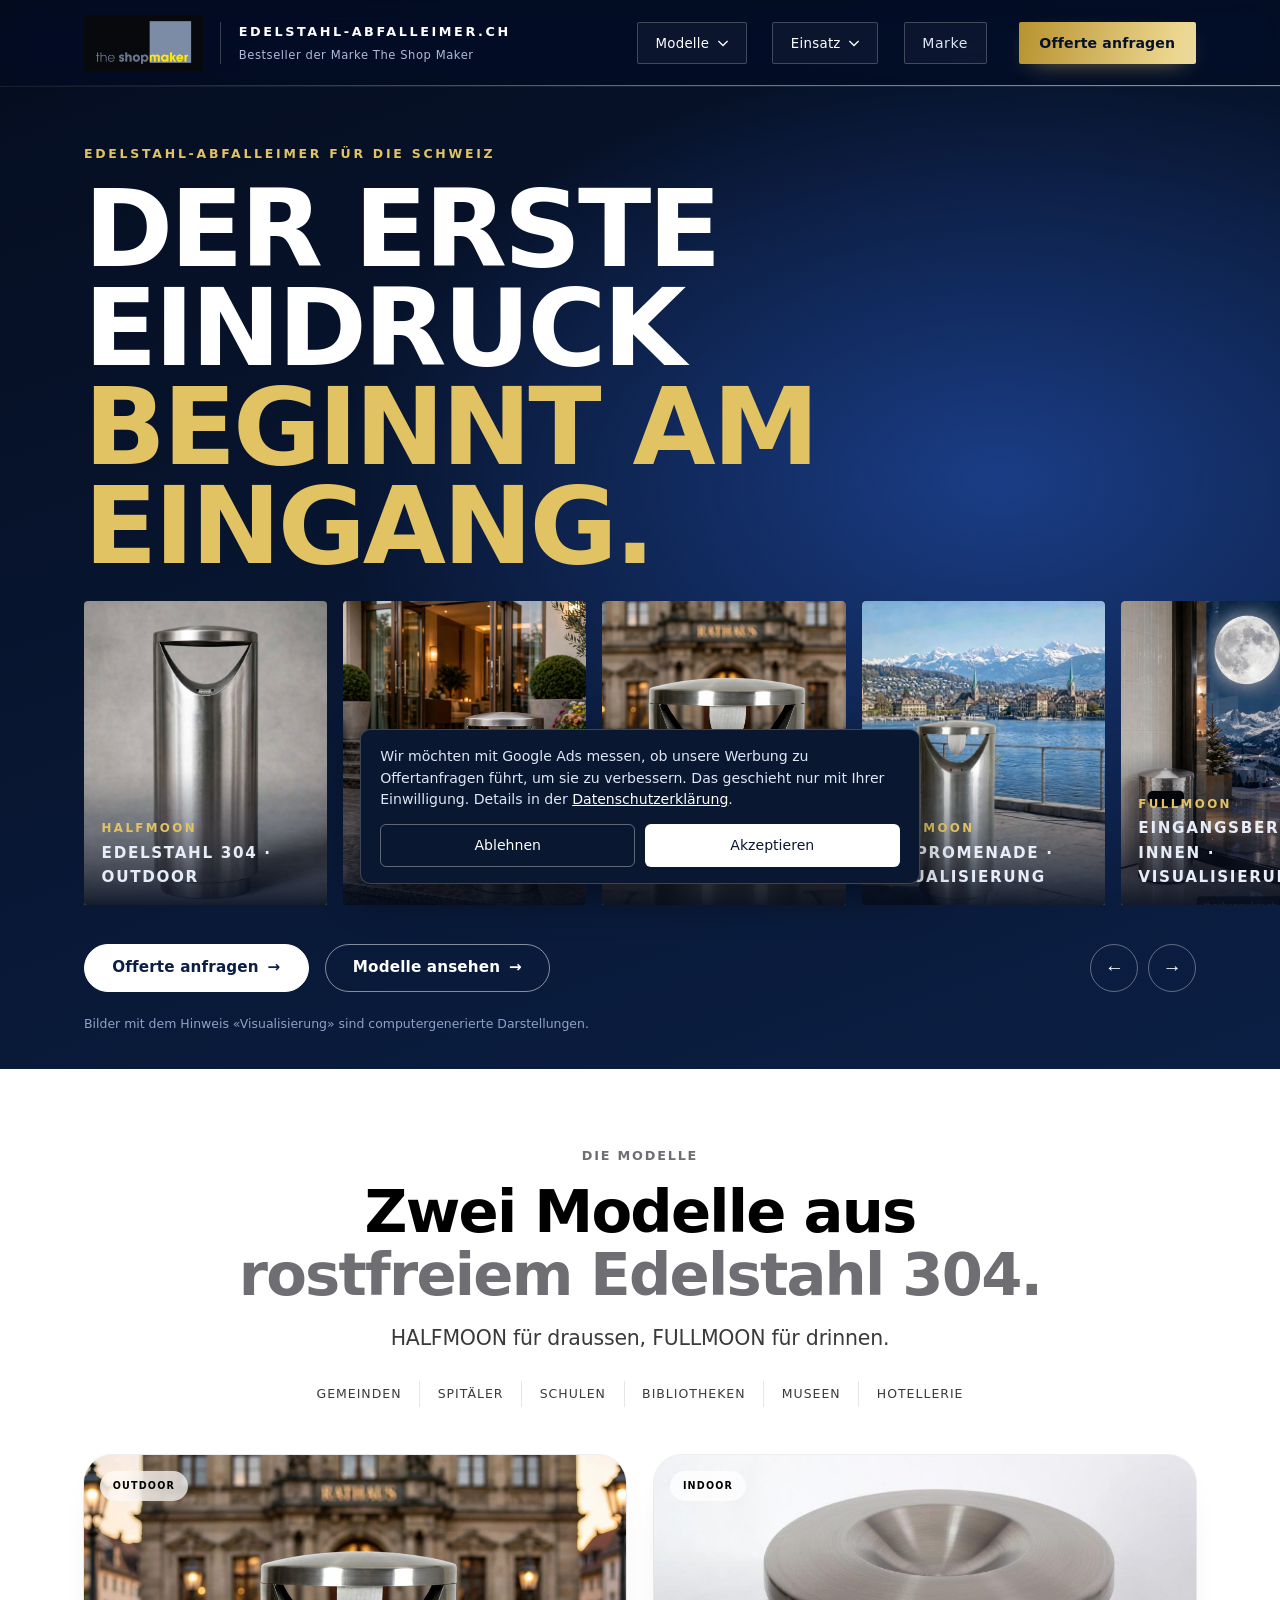
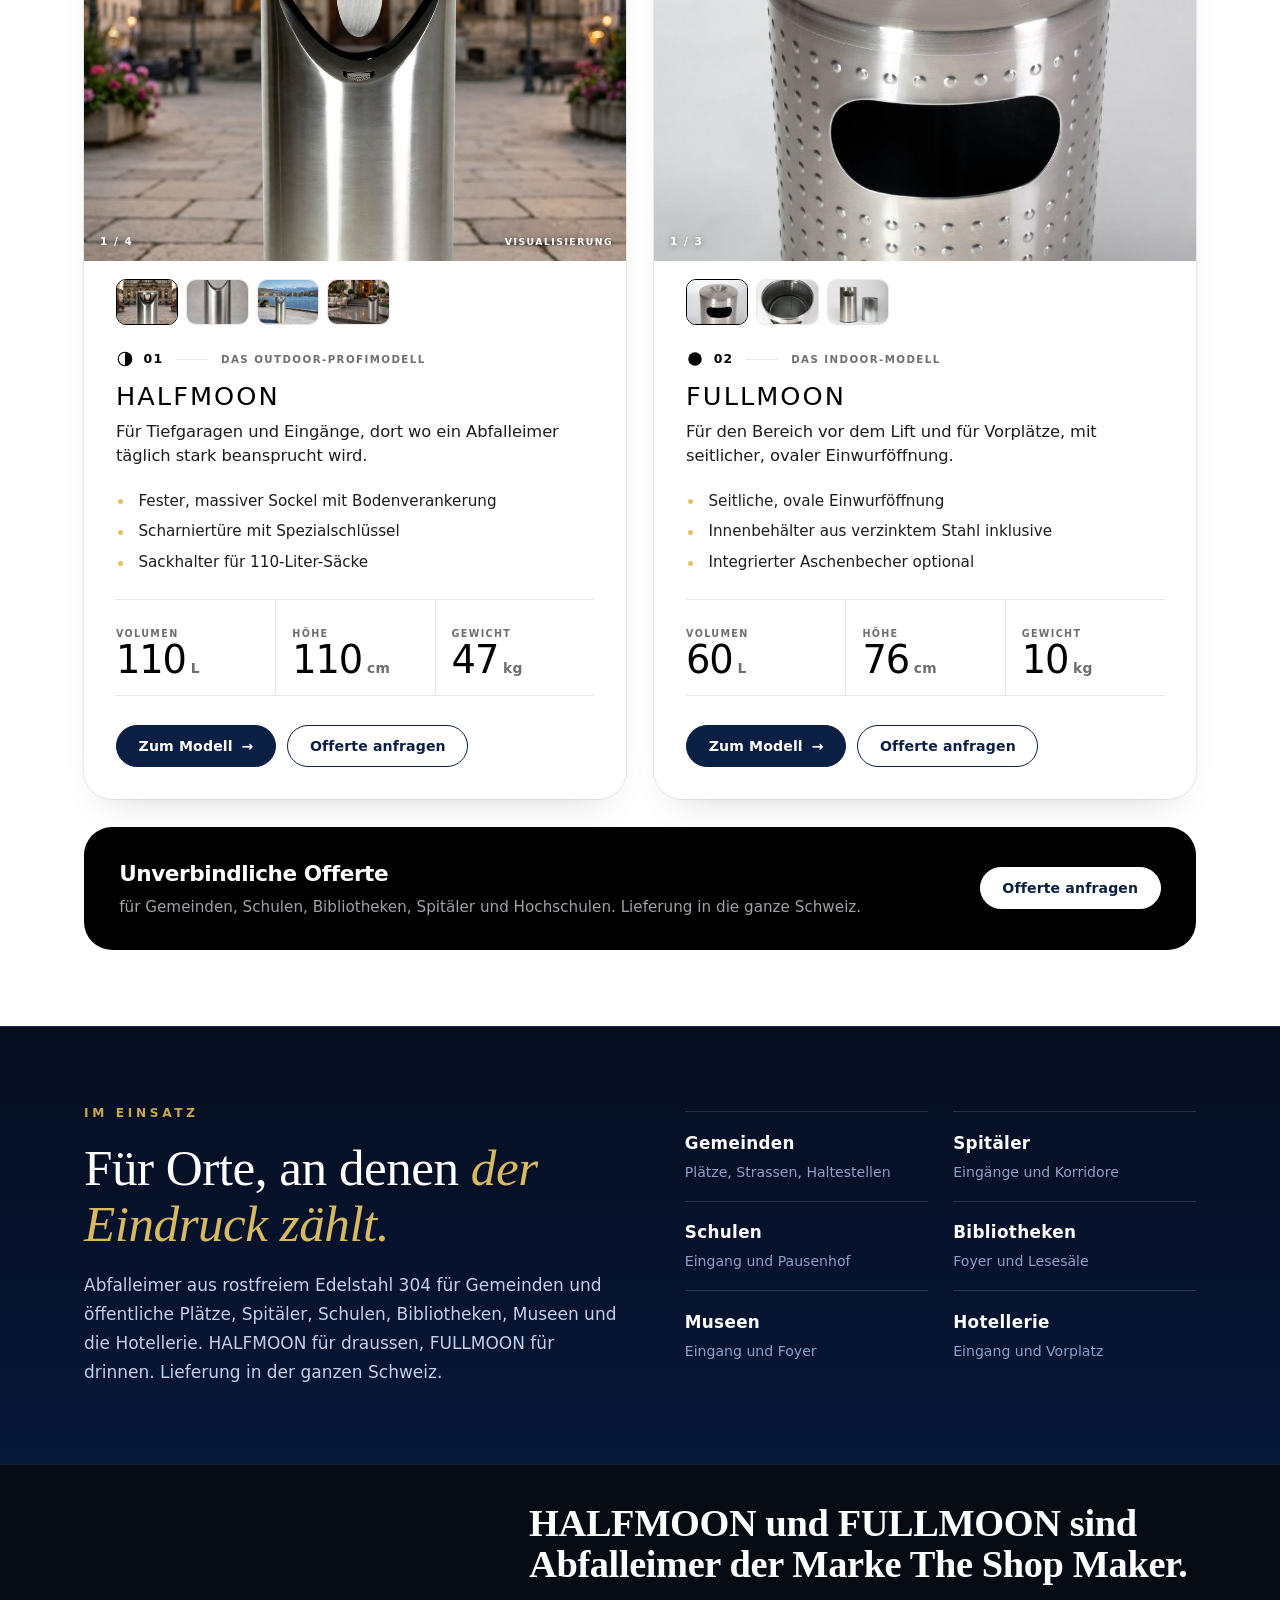
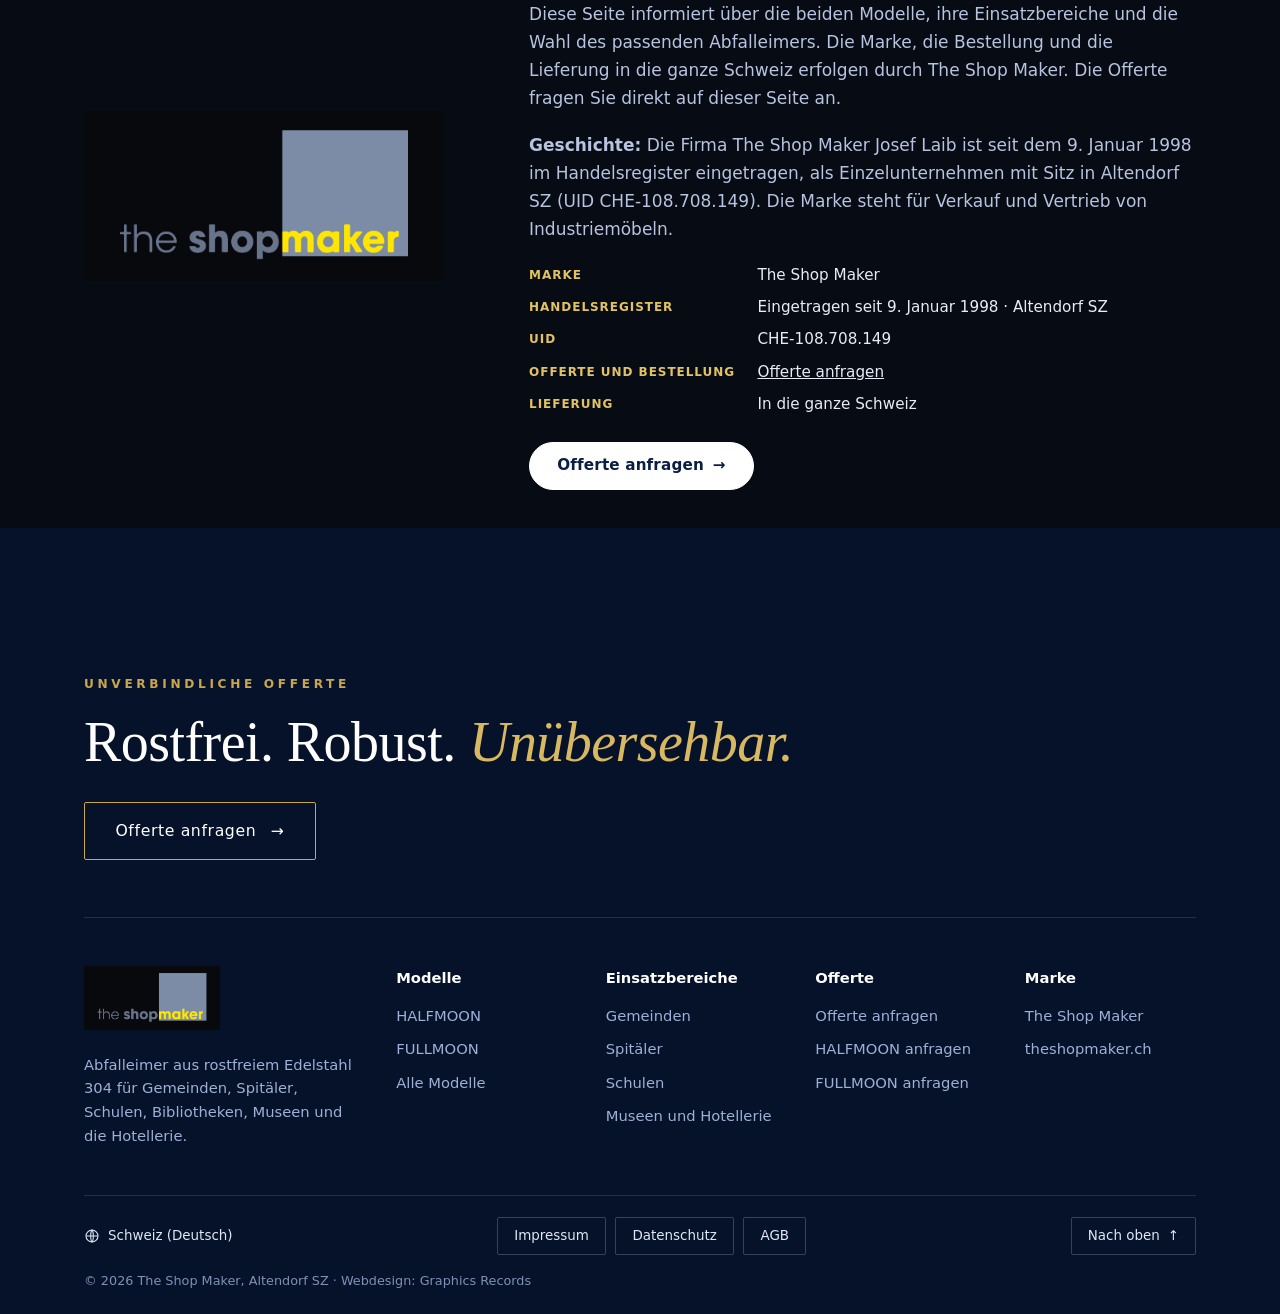
==== commit 057b830b: "Farbpalette: Champagnergold und Stahlblau" ====
--- a/abfalleimer.html
+++ b/abfalleimer.html
@@ -22,7 +22,7 @@
 <meta property="og:image:height" content="630">
 <meta property="og:image:alt" content="The Shop Maker – tsm">
 <script>document.documentElement.classList.add('js')</script>
-<link rel="stylesheet" href="assets/style.css?v=20261127w">
+<link rel="stylesheet" href="assets/style.css?v=20261127y">
 
 </head>
 <body>
--- a/assets/style.css
+++ b/assets/style.css
@@ -1,5 +1,5 @@
 :root{
-  --night:#050d1f; --navy:#0b1f44; --navy-2:#13306a; --yellow:#f2c230; --steel:#eef1f5; --ink:#0b1730; --muted:#5a6785; --line:#d6dce6; --white:#fff;
+  --night:#050d1f; --navy:#0b1f44; --navy-2:#13306a; --yellow:#e2c364; --steel:#eef1f5; --ink:#0b1730; --muted:#5a6785; --line:#d6dce6; --white:#fff;
   --pad:clamp(1.25rem,5vw,4rem);
 }
 *{box-sizing:border-box}
@@ -753,7 +753,7 @@
 .fz-cols{border-top:1px solid rgba(255,255,255,.12);padding-top:clamp(2rem,4vw,3rem)}
 
 /* Technisches Menü: Leuchten und Farbwechsel */
-:root{--g1:#2b7bff;--g2:#22d3ee;--g3:#f2c230}
+:root{--g1:#5b8def;--g2:#a9c4ff;--g3:#d8b860}
 @keyframes hz-flow{to{background-position:300% 0}}
 @keyframes hz-line{to{background-position:200% 0}}
 header.top.hz{background:rgba(4,12,30,.66)}
@@ -762,14 +762,14 @@
 .dd-btn,.hz-nav .nav-link,.hz-cta,.fz-btn,footer.fz .fz-mega{position:relative}
 .dd-btn::before,.hz-nav .nav-link::before,.fz-btn::before,footer.fz .fz-mega::before{content:"";position:absolute;inset:-1px;border-radius:inherit;padding:1px;background:linear-gradient(100deg,var(--g1),var(--g2),var(--g3),var(--g1));background-size:300% 100%;-webkit-mask:linear-gradient(#000 0 0) content-box,linear-gradient(#000 0 0);-webkit-mask-composite:xor;mask-composite:exclude;opacity:0;transition:opacity .35s;animation:hz-flow 4s linear infinite;pointer-events:none}
 .dd-btn:hover::before,.dd.open .dd-btn::before,.hz-nav .nav-link:hover::before,.fz-btn:hover::before,.fz-btn:focus-visible::before,footer.fz .fz-mega:hover::before,footer.fz .fz-mega:focus-visible::before,.dd-btn:focus-visible::before{opacity:1}
-.dd-btn:hover,.dd.open .dd-btn,.hz-nav .nav-link:hover{border-color:transparent;background:rgba(34,211,238,.08);box-shadow:0 0 22px -6px rgba(34,211,238,.6)}
-.fz-btn:hover,.fz-btn:focus-visible{border-color:transparent;box-shadow:0 0 18px -6px rgba(34,211,238,.55)}
-footer.fz .fz-mega:hover,footer.fz .fz-mega:focus-visible{background:rgba(34,211,238,.08);color:#fff;border-color:transparent;box-shadow:0 0 28px -6px rgba(34,211,238,.6)}
-.hz-cta{overflow:hidden;border:0;color:#fff;font-weight:600;background:linear-gradient(100deg,#1f6bff 0%,#18b6e8 33%,#f2c230 66%,#1f6bff 100%);background-size:300% 100%;background-position:0 0;box-shadow:0 8px 26px -10px rgba(34,211,238,.75);transition:background-position .9s ease,box-shadow .3s,transform .2s}
-.hz-cta::after{content:"";position:absolute;top:0;left:-60%;width:40%;height:100%;background:linear-gradient(100deg,transparent,rgba(255,255,255,.45),transparent);transform:skewX(-20deg);animation:hz-shine 5s ease-in-out infinite}
+.dd-btn:hover,.dd.open .dd-btn,.hz-nav .nav-link:hover{border-color:transparent;background:rgba(143,180,255,.08);box-shadow:0 0 22px -6px rgba(143,180,255,.6)}
+.fz-btn:hover,.fz-btn:focus-visible{border-color:transparent;box-shadow:0 0 18px -6px rgba(143,180,255,.55)}
+footer.fz .fz-mega:hover,footer.fz .fz-mega:focus-visible{background:rgba(143,180,255,.08);color:#fff;border-color:transparent;box-shadow:0 0 28px -6px rgba(143,180,255,.6)}
+.hz-cta{overflow:hidden;border:0;color:#06122a;font-weight:600;background:linear-gradient(100deg,#b8932f 0%,#ecd68f 30%,#d9e2f3 60%,#b8932f 100%);background-size:300% 100%;background-position:0 0;box-shadow:0 8px 24px -12px rgba(216,184,96,.7);transition:background-position .9s ease,box-shadow .3s,transform .2s}
+.hz-cta::after{content:"";position:absolute;top:0;left:-60%;width:40%;height:100%;background:linear-gradient(100deg,transparent,rgba(255,255,255,.55),transparent);transform:skewX(-20deg);animation:hz-shine 5s ease-in-out infinite}
 @keyframes hz-shine{0%,60%{left:-60%}100%{left:130%}}
-.hz-cta:hover,.hz-cta:focus-visible{background-position:100% 0;color:#06122a;border:0;transform:none;box-shadow:0 10px 32px -8px rgba(242,194,48,.75)}
-.dd-panel.mega{min-width:0;width:max-content;max-width:min(36rem,92vw);padding:1rem;background:rgba(5,14,34,.97);-webkit-backdrop-filter:blur(16px);backdrop-filter:blur(16px);border:1px solid rgba(255,255,255,.12);border-top:0;border-radius:0 0 4px 4px;box-shadow:0 40px 80px -30px rgba(0,0,0,.85),0 0 0 1px rgba(34,211,238,.06)}
+.hz-cta:hover,.hz-cta:focus-visible{background-position:100% 0;color:#06122a;border:0;transform:none;box-shadow:0 10px 30px -8px rgba(169,196,255,.7)}
+.dd-panel.mega{min-width:0;width:max-content;max-width:min(36rem,92vw);padding:1rem;background:rgba(5,14,34,.97);-webkit-backdrop-filter:blur(16px);backdrop-filter:blur(16px);border:1px solid rgba(255,255,255,.12);border-top:0;border-radius:0 0 4px 4px;box-shadow:0 40px 80px -30px rgba(0,0,0,.85),0 0 0 1px rgba(143,180,255,.06)}
 .dd-panel.mega::before{content:"";position:absolute;left:0;right:0;top:0;height:2px;background:linear-gradient(90deg,var(--g1),var(--g2),var(--g3),var(--g1));background-size:300% 100%;animation:hz-flow 6s linear infinite}
 .dd:nth-child(2) .dd-panel.mega{left:auto;right:0}
 .mg-grid{display:grid;grid-template-columns:1fr 1fr;gap:.8rem}
@@ -779,15 +779,15 @@
 .mt{display:flex;flex-direction:column;gap:.2rem}
 .mt b{font-size:.92rem;font-weight:600;letter-spacing:.04em;color:#fff}
 .mt span{font-size:.78rem;color:#9fb0d6}
-header.top.hz .dd-panel.mega a.mc:hover,header.top.hz .dd-panel.mega a.mc:focus-visible{border-color:var(--g2);box-shadow:0 0 26px -8px rgba(34,211,238,.6);transform:translateY(-2px);background:rgba(34,211,238,.06)}
+header.top.hz .dd-panel.mega a.mc:hover,header.top.hz .dd-panel.mega a.mc:focus-visible{border-color:var(--g2);box-shadow:0 0 26px -8px rgba(143,180,255,.6);transform:translateY(-2px);background:rgba(143,180,255,.06)}
 header.top.hz .dd-panel.mega a.mc-all{flex-direction:row;align-items:center;justify-content:space-between;width:auto;margin-top:.8rem;padding:.9rem .4rem 0;border:0;border-top:1px solid rgba(255,255,255,.1);border-radius:0;background:none}
 .mc-all i{font-style:normal;color:var(--g2);transition:transform .25s}
 .mc-all:hover i{transform:translateX(5px)}
 .mg-list{display:grid;grid-template-columns:1fr 1fr;gap:.2rem .8rem;width:30rem;max-width:100%}
 header.top.hz .dd-panel.mega a.ml{flex-direction:row;align-items:center;gap:.9rem;padding:.8rem .7rem;border-radius:3px;border-bottom:0;transition:background .2s}
-.ml i{flex:none;width:.55rem;height:.55rem;border-radius:50%;background:linear-gradient(135deg,var(--g1),var(--g2));box-shadow:0 0 0 0 rgba(34,211,238,.6);transition:box-shadow .3s,background .3s}
-header.top.hz .dd-panel.mega a.ml:hover{background:rgba(34,211,238,.08)}
-.ml:hover i{background:linear-gradient(135deg,var(--g2),var(--g3));box-shadow:0 0 14px 2px rgba(34,211,238,.7)}
+.ml i{flex:none;width:.55rem;height:.55rem;border-radius:50%;background:linear-gradient(135deg,var(--g1),var(--g2));box-shadow:0 0 0 0 rgba(143,180,255,.6);transition:box-shadow .3s,background .3s}
+header.top.hz .dd-panel.mega a.ml:hover{background:rgba(143,180,255,.08)}
+.ml:hover i{background:linear-gradient(135deg,var(--g2),var(--g3));box-shadow:0 0 14px 2px rgba(143,180,255,.7)}
 @media (max-width:860px){
   .dd-panel.mega{position:static;width:auto;max-width:none;padding:.7rem}
   .dd:nth-child(2) .dd-panel.mega{right:auto}
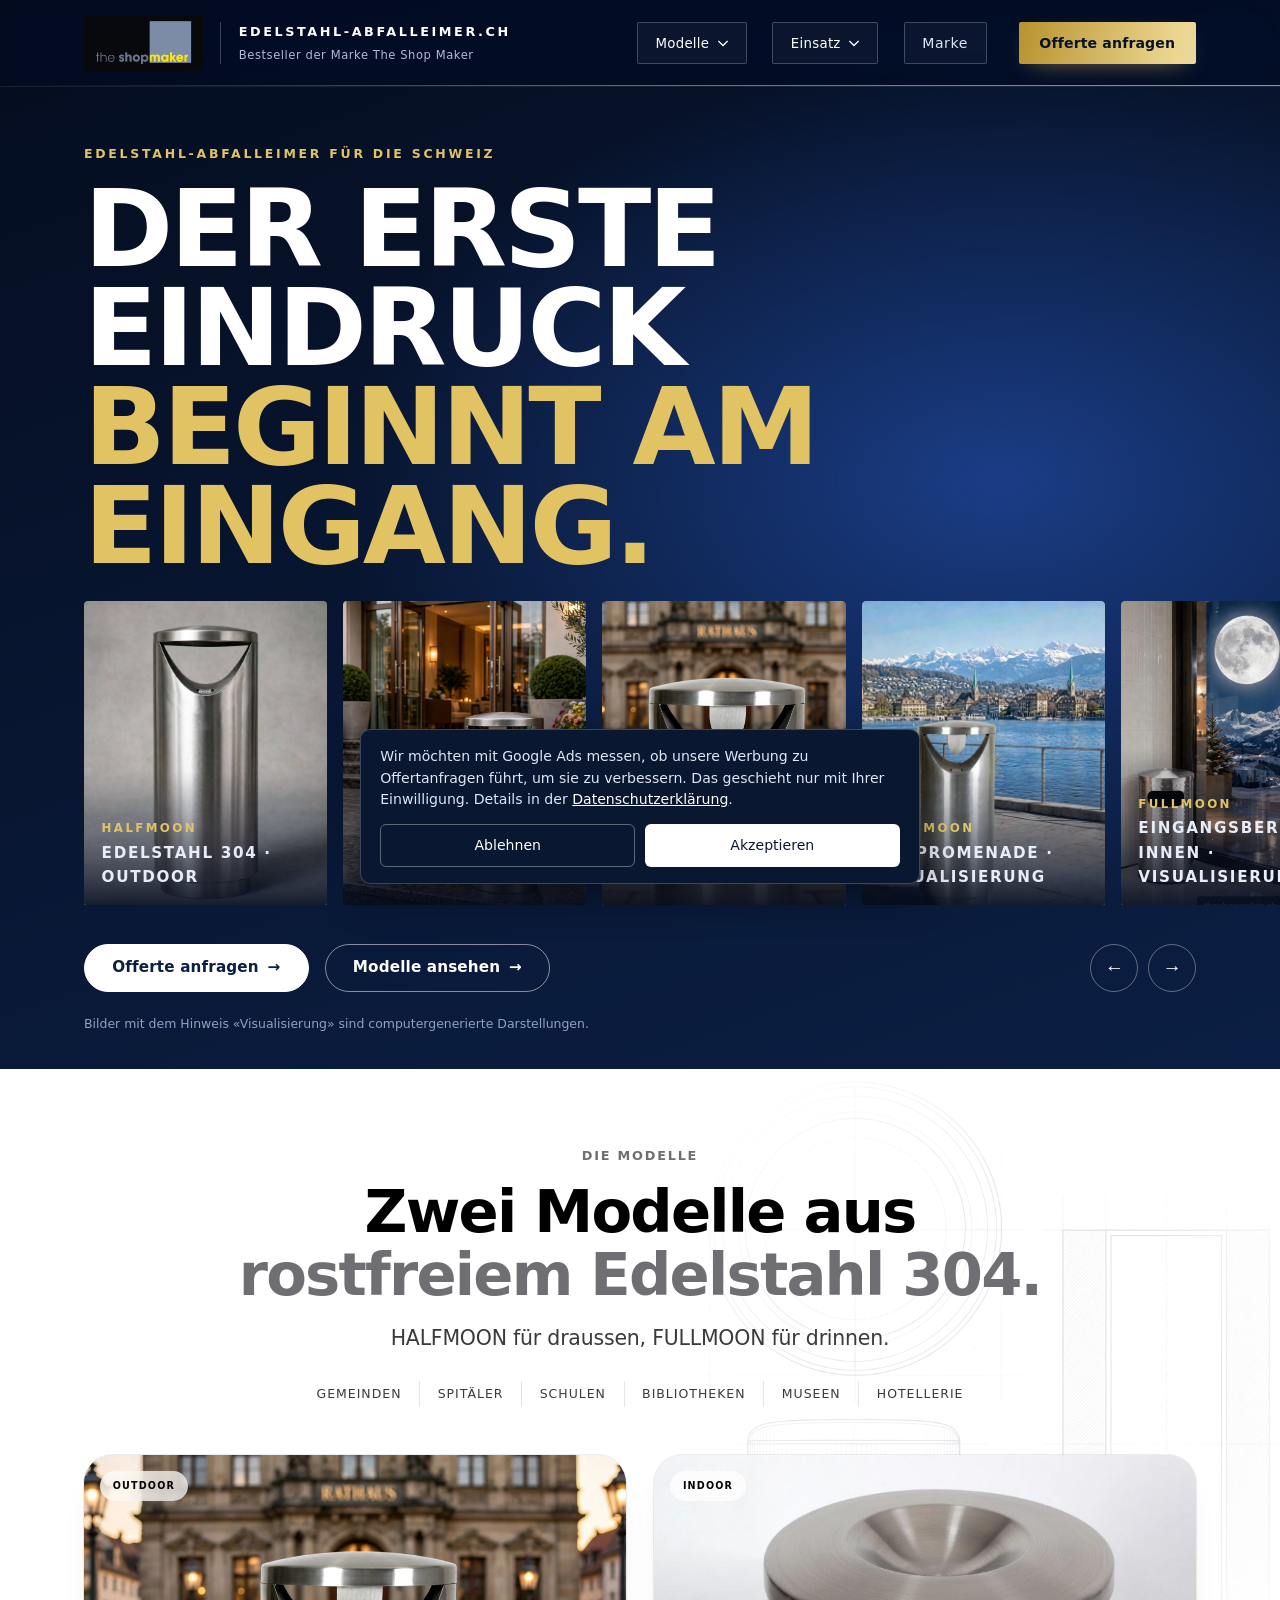
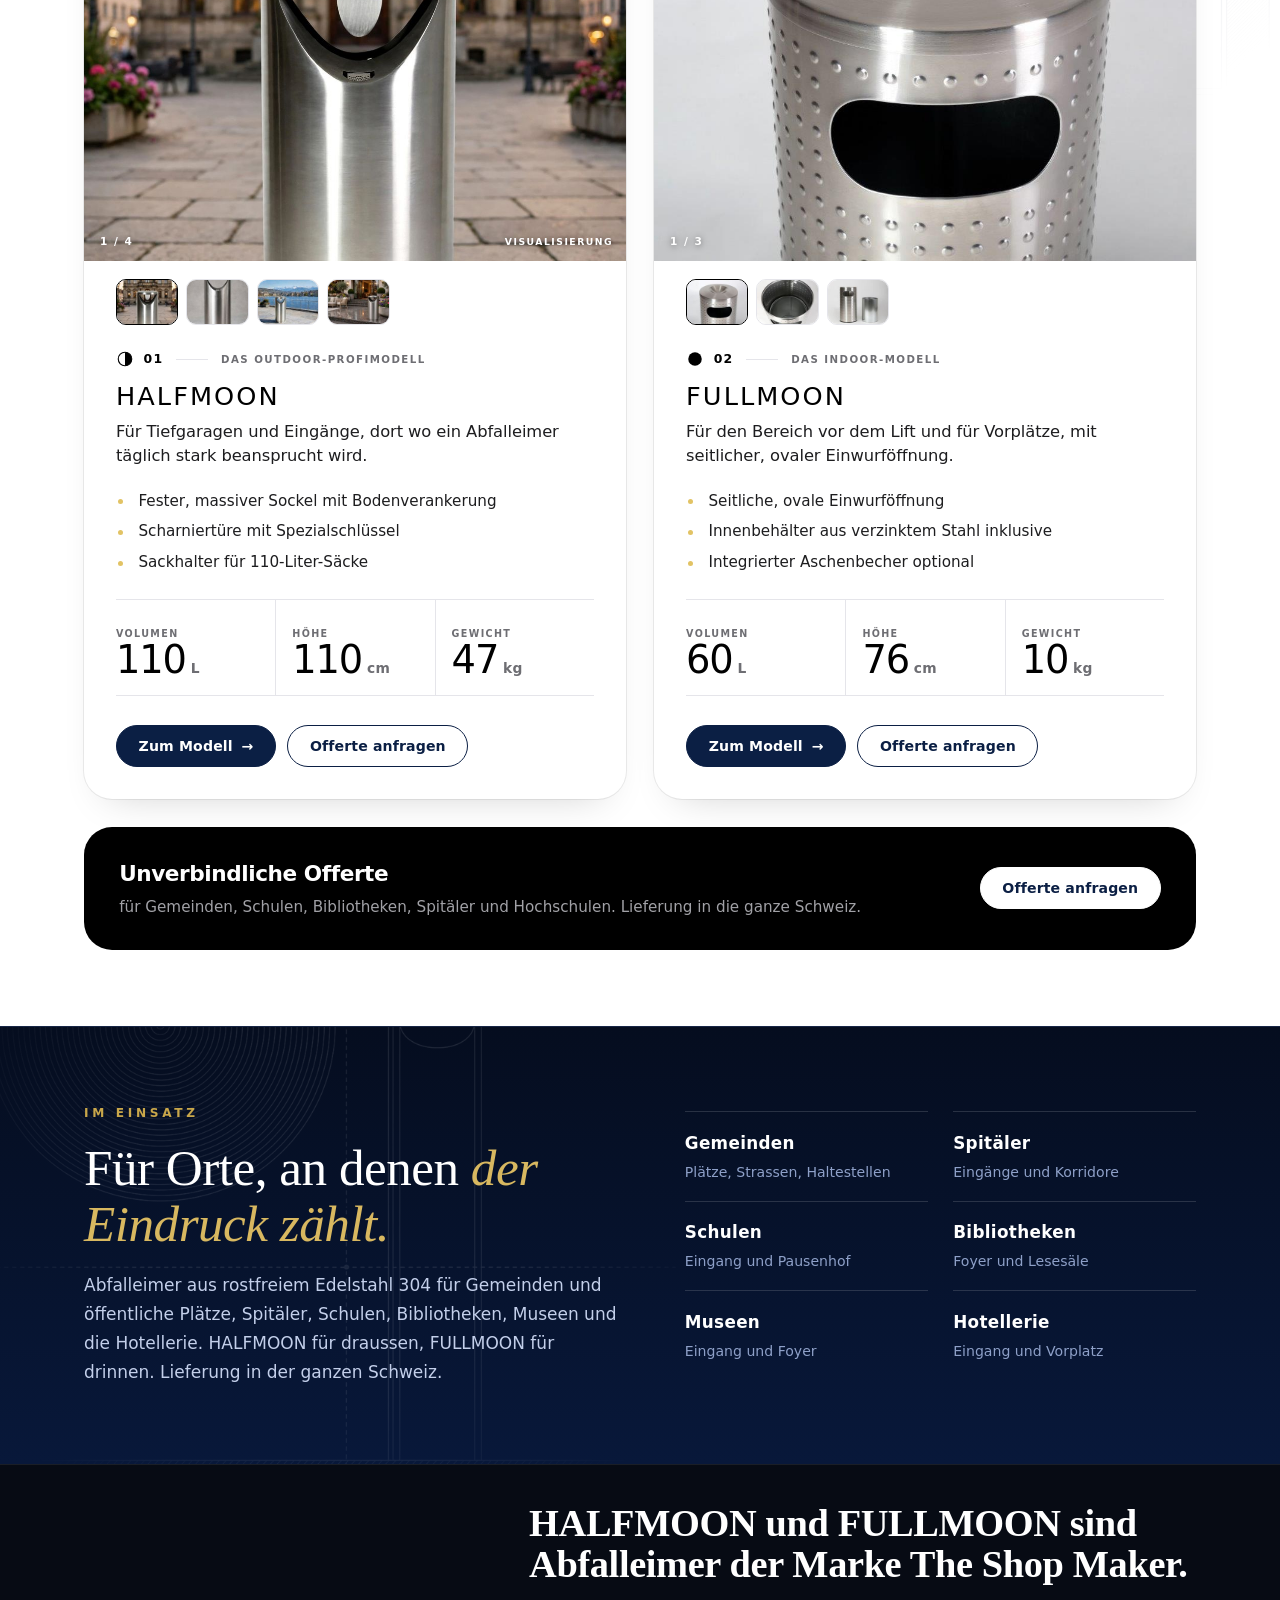
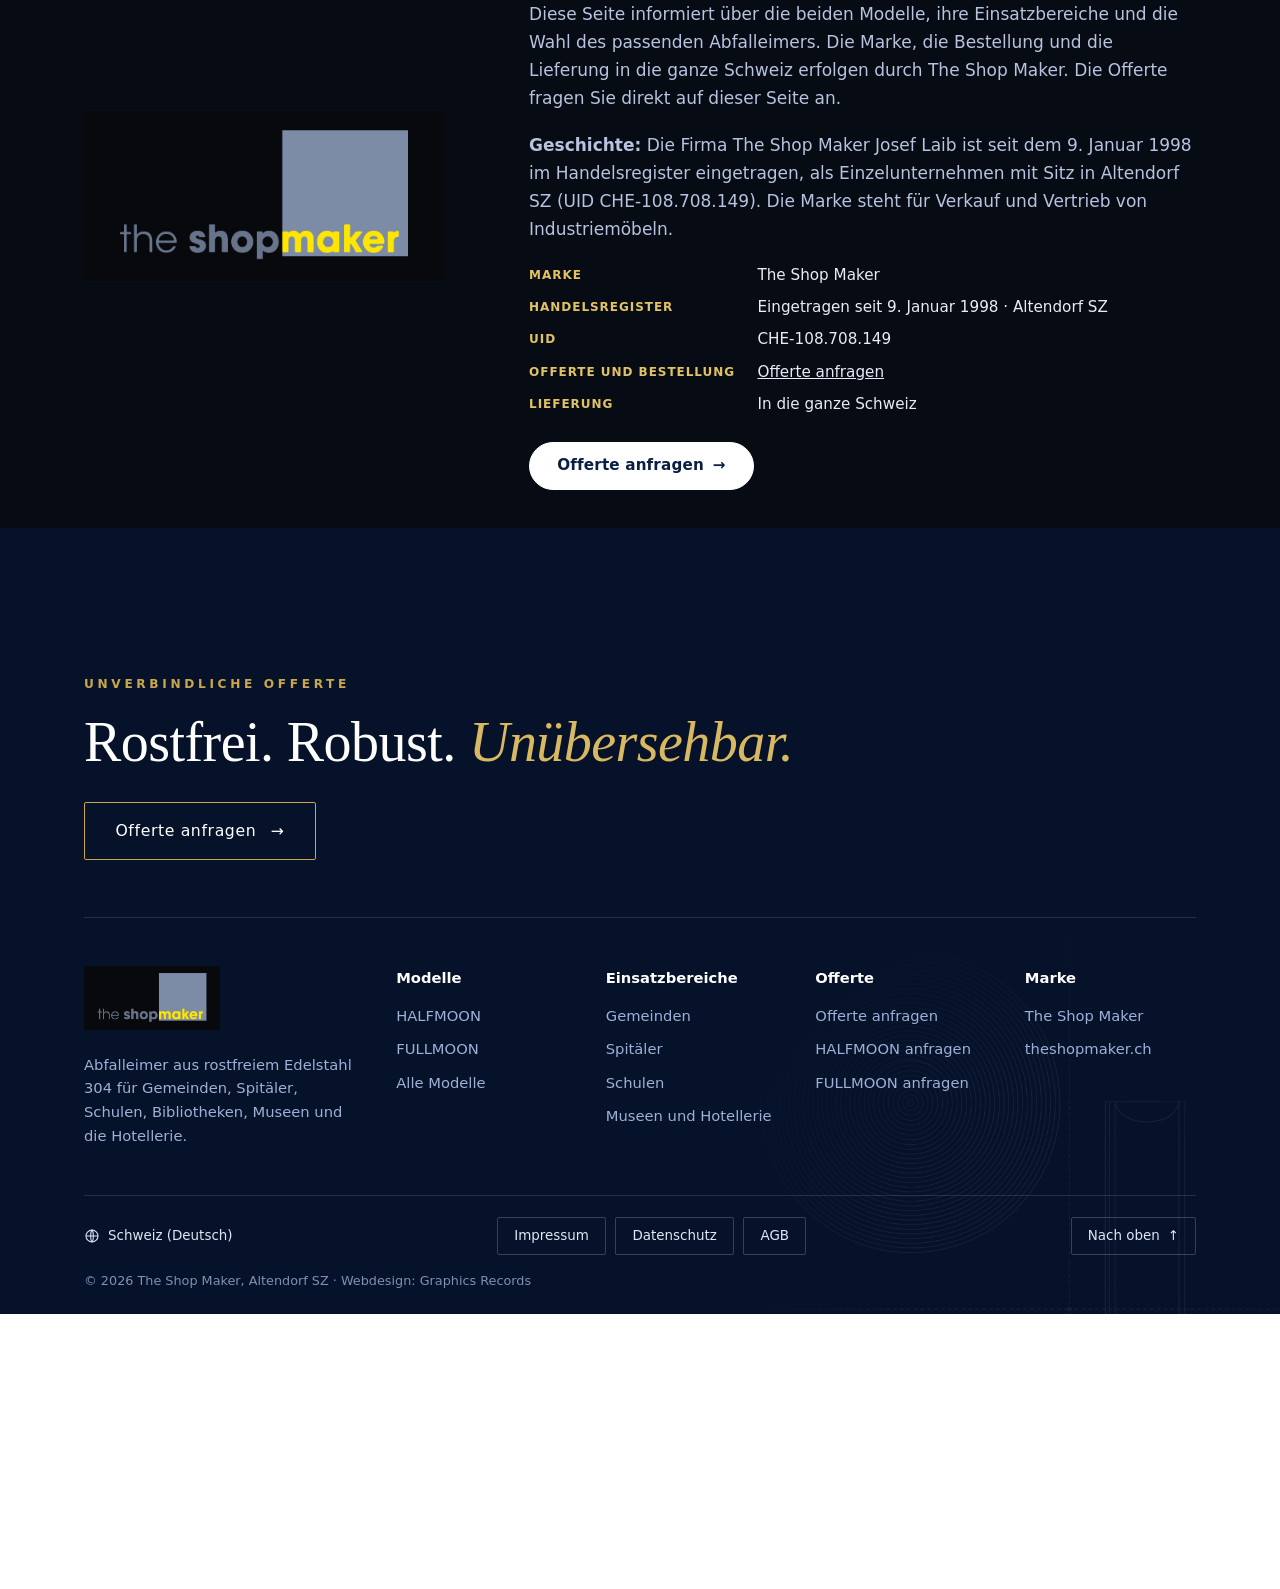
==== commit 22788ed5: "Feine Konstruktionszeichnungen als Wasserzeichen" ====
--- a/abfalleimer.html
+++ b/abfalleimer.html
@@ -22,7 +22,7 @@
 <meta property="og:image:height" content="630">
 <meta property="og:image:alt" content="The Shop Maker – tsm">
 <script>document.documentElement.classList.add('js')</script>
-<link rel="stylesheet" href="assets/style.css?v=20261127y">
+<link rel="stylesheet" href="assets/style.css?v=20261127z">
 
 </head>
 <body>
--- a/assets/style.css
+++ b/assets/style.css
@@ -812,3 +812,12 @@
 @media (max-width:860px){.eb-grid{grid-template-columns:1fr}}
 .models{padding:clamp(3rem,6vw,5rem) 0}
 .models .mhead{margin-bottom:clamp(2rem,4vw,3rem)}
+
+/* Marken-Wasserzeichen: feine Konstruktionszeichnungen */
+.models,.einsatzband,footer.fz{position:relative;isolation:isolate}
+.models>.wrap,.einsatzband>.wrap,footer.fz>.wrap{position:relative;z-index:1}
+.models::before{content:"";position:absolute;z-index:0;right:-8%;top:-4%;width:min(62vw,760px);aspect-ratio:1;background:url(wm-plano.webp) center/contain no-repeat;opacity:.12;pointer-events:none;-webkit-mask-image:radial-gradient(closest-side,#000 55%,transparent 100%);mask-image:radial-gradient(closest-side,#000 55%,transparent 100%)}
+.einsatzband::before{content:"";position:absolute;z-index:0;left:-6%;bottom:-30%;width:min(70vw,820px);aspect-ratio:1;background:url(wm-azul.webp) center/contain no-repeat;opacity:.11;pointer-events:none;-webkit-mask-image:radial-gradient(closest-side,#000 50%,transparent 100%);mask-image:radial-gradient(closest-side,#000 50%,transparent 100%)}
+footer.fz::before{content:"";position:absolute;z-index:0;right:-10%;bottom:-35%;width:min(58vw,700px);aspect-ratio:1;background:url(wm-azul.webp) center/contain no-repeat;opacity:.08;pointer-events:none;-webkit-mask-image:radial-gradient(closest-side,#000 45%,transparent 100%);mask-image:radial-gradient(closest-side,#000 45%,transparent 100%)}
+@media (max-width:700px){.models::before{width:110vw;right:-30%;opacity:.06}.einsatzband::before{width:120vw;opacity:.09}footer.fz::before{width:110vw;opacity:.07}}
+.models,.einsatzband{overflow:hidden}
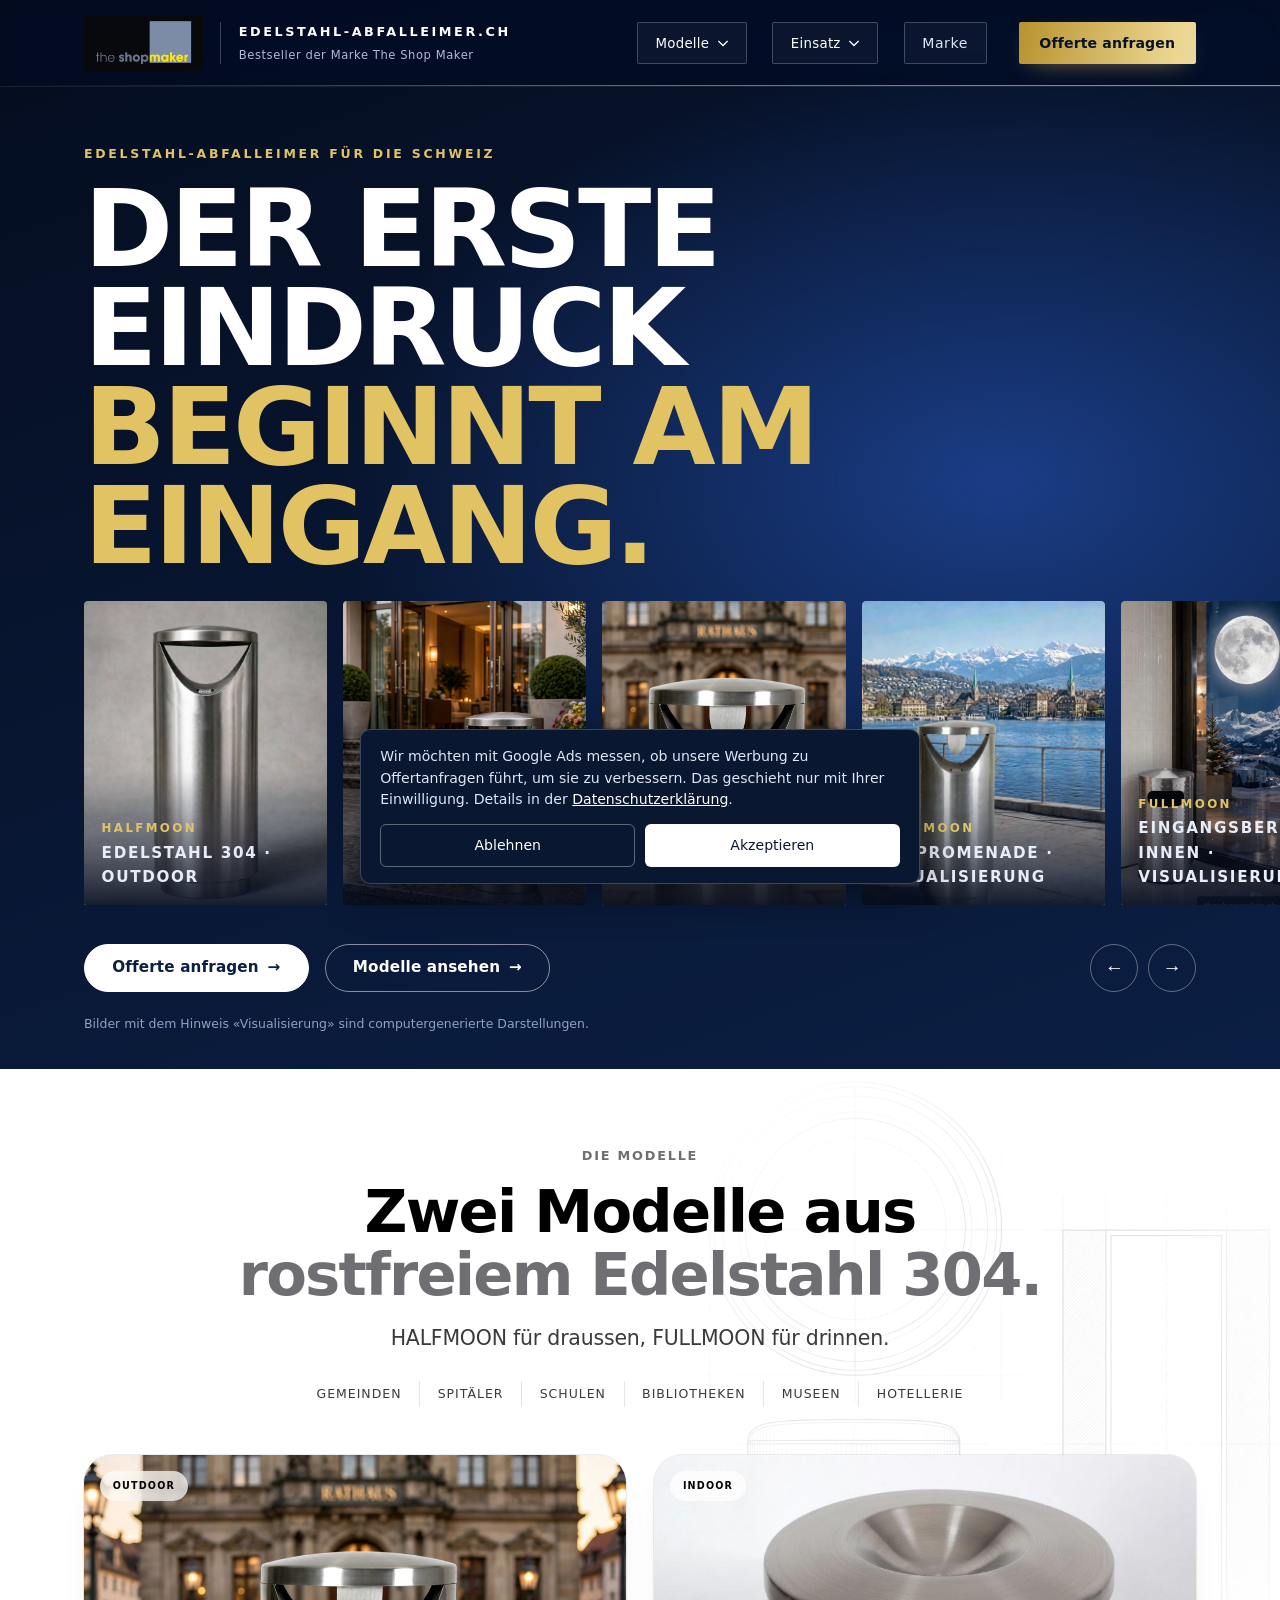
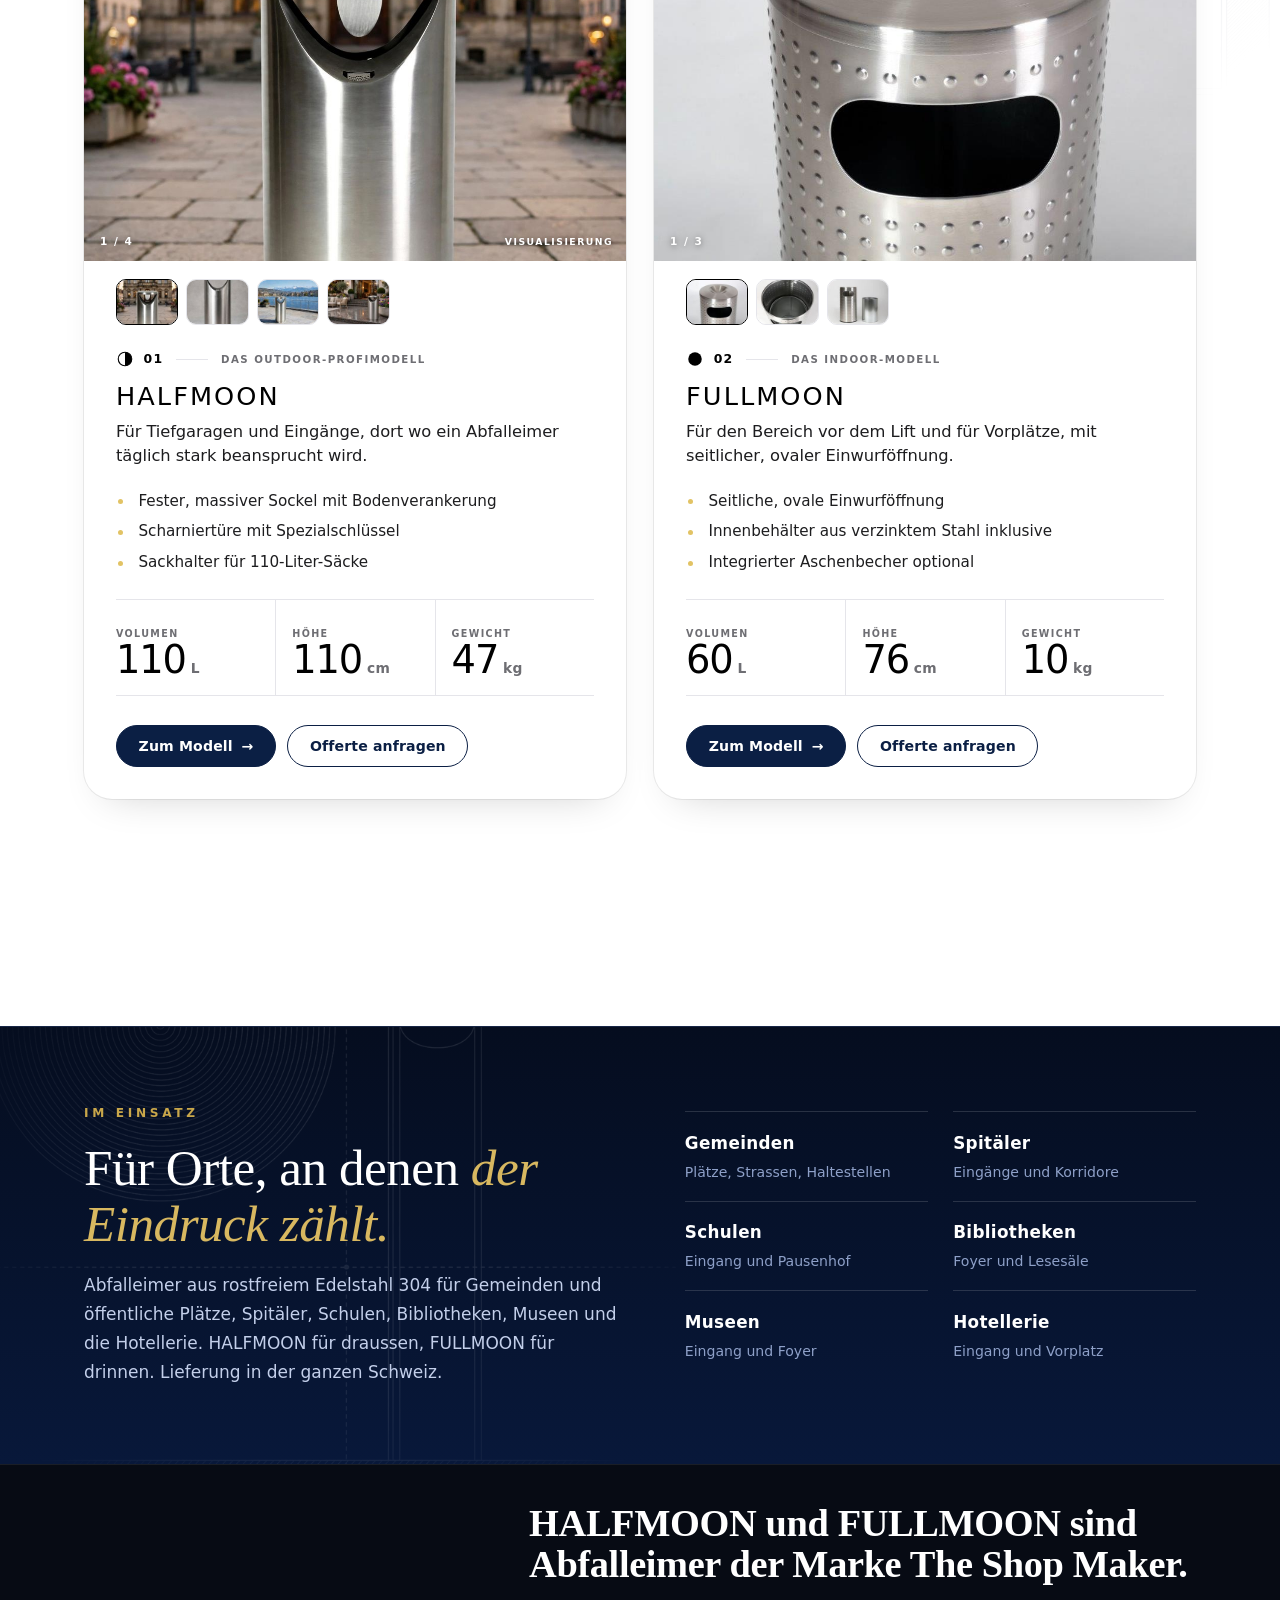
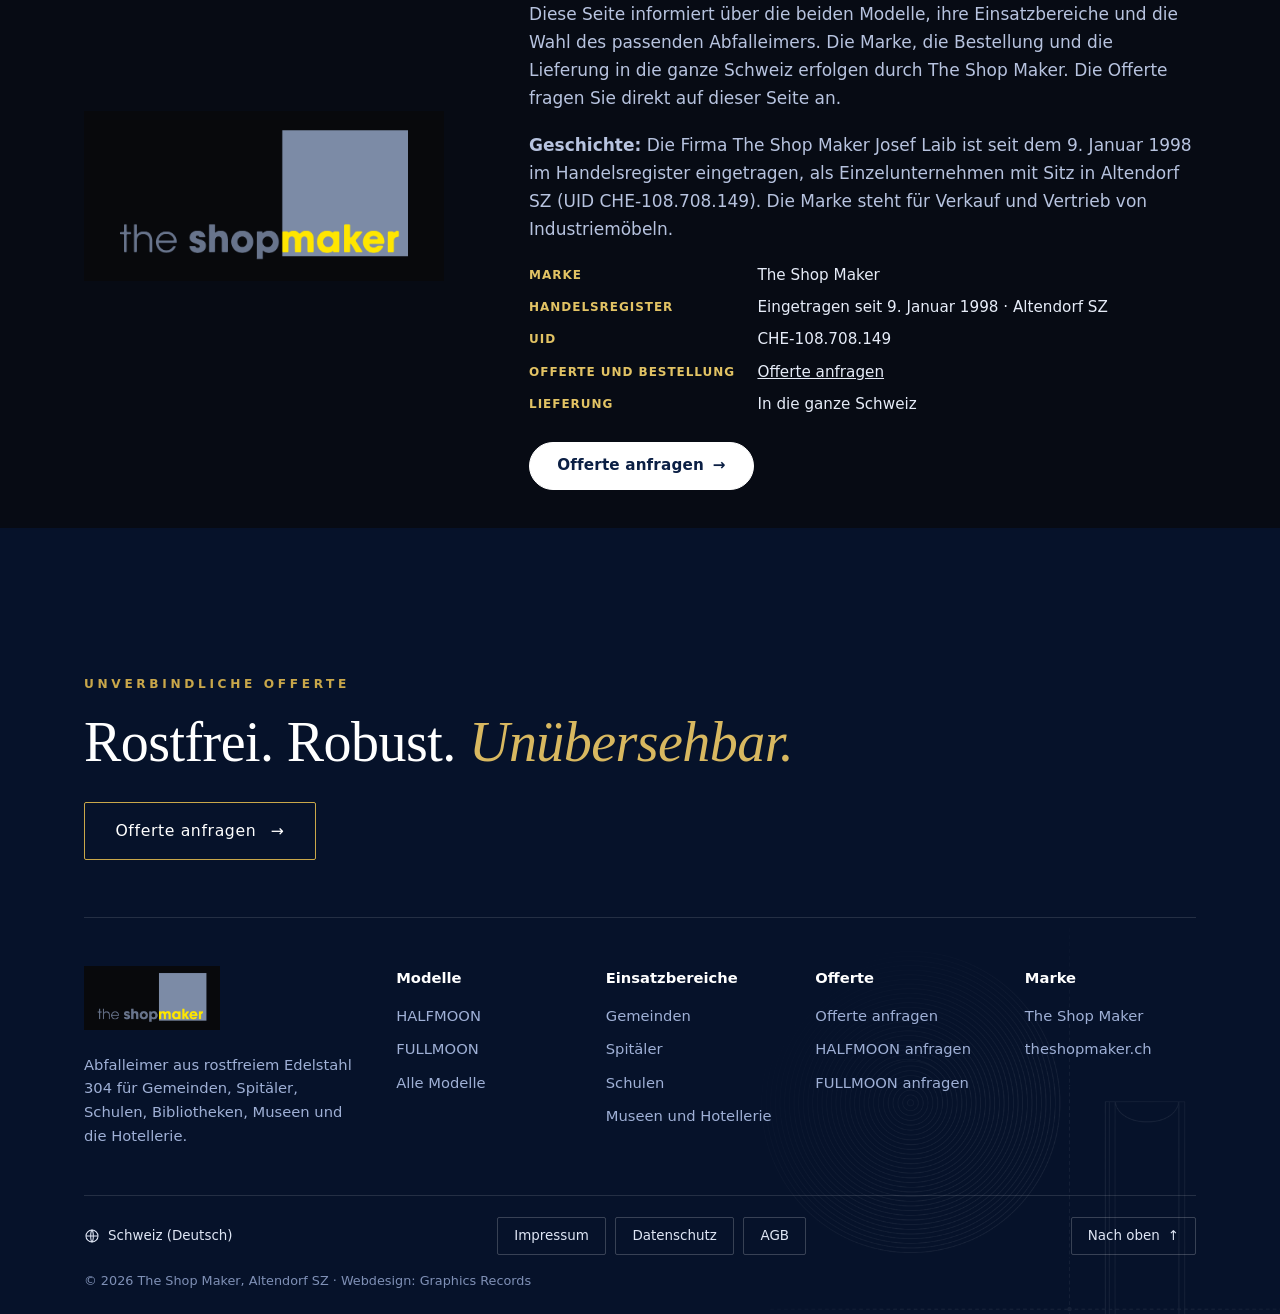
==== commit 49d1ff99: "Kein seitliches Verschieben auf dem Handy" ====
--- a/abfalleimer.html
+++ b/abfalleimer.html
@@ -22,7 +22,7 @@
 <meta property="og:image:height" content="630">
 <meta property="og:image:alt" content="The Shop Maker – tsm">
 <script>document.documentElement.classList.add('js')</script>
-<link rel="stylesheet" href="assets/style.css?v=20261127z">
+<link rel="stylesheet" href="assets/style.css?v=2026112802">
 
 </head>
 <body>
--- a/assets/style.css
+++ b/assets/style.css
@@ -821,3 +821,17 @@
 footer.fz::before{content:"";position:absolute;z-index:0;right:-10%;bottom:-35%;width:min(58vw,700px);aspect-ratio:1;background:url(wm-azul.webp) center/contain no-repeat;opacity:.08;pointer-events:none;-webkit-mask-image:radial-gradient(closest-side,#000 45%,transparent 100%);mask-image:radial-gradient(closest-side,#000 45%,transparent 100%)}
 @media (max-width:700px){.models::before{width:110vw;right:-30%;opacity:.06}.einsatzband::before{width:120vw;opacity:.09}footer.fz::before{width:110vw;opacity:.07}}
 .models,.einsatzband{overflow:hidden}
+
+/* Handy: weniger Elemente, ruhiger */
+@media (max-width:700px){
+  .models::before,footer.fz::before{display:none}
+  .models .maud,.models .mpill,.models .mcount{display:none}
+  .models .mhead{margin-bottom:1.6rem}
+  .mthumbs{margin:.8rem 1.3rem 0}
+  .mthumbs button{width:3.2rem;height:2.4rem}
+  .mkick b,.mkick .moon{display:none}
+}
+
+/* Kein seitliches Wackeln */
+footer.fz{overflow:hidden}
+html,body{overflow-x:clip}
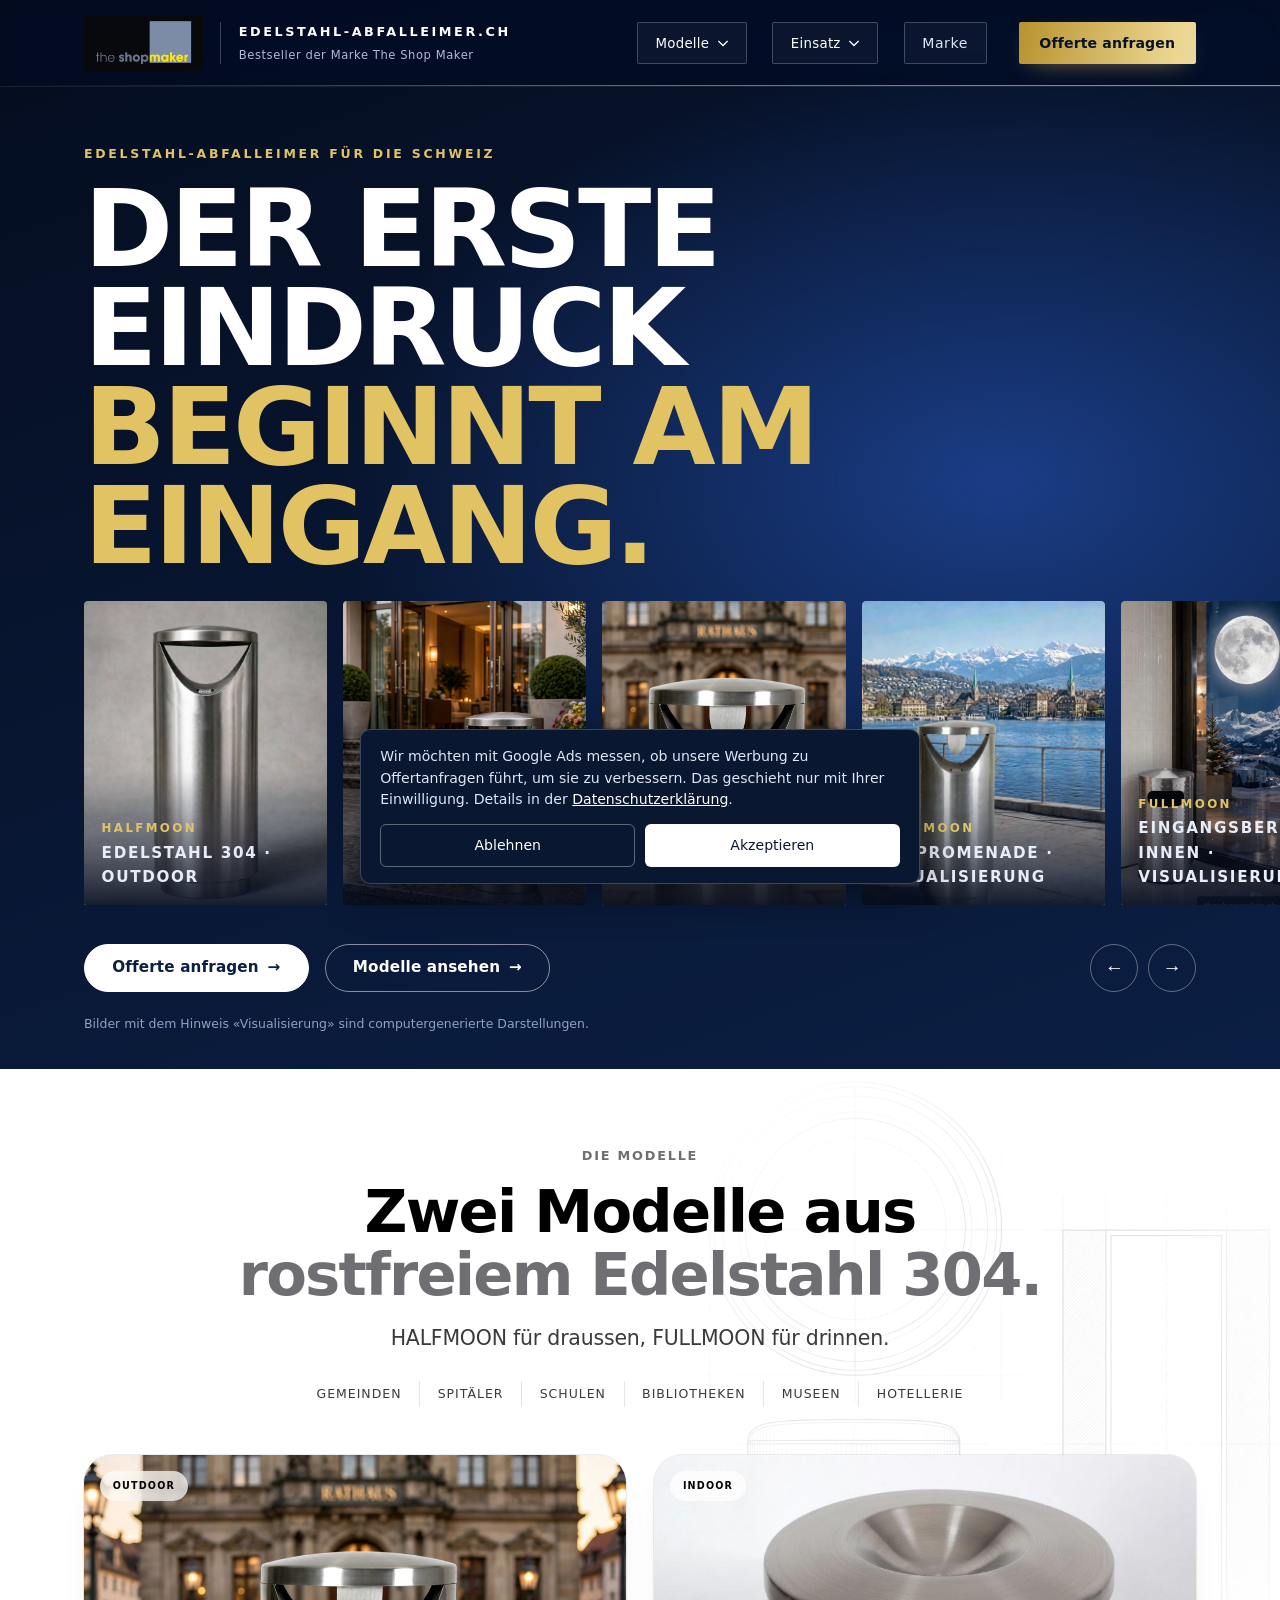
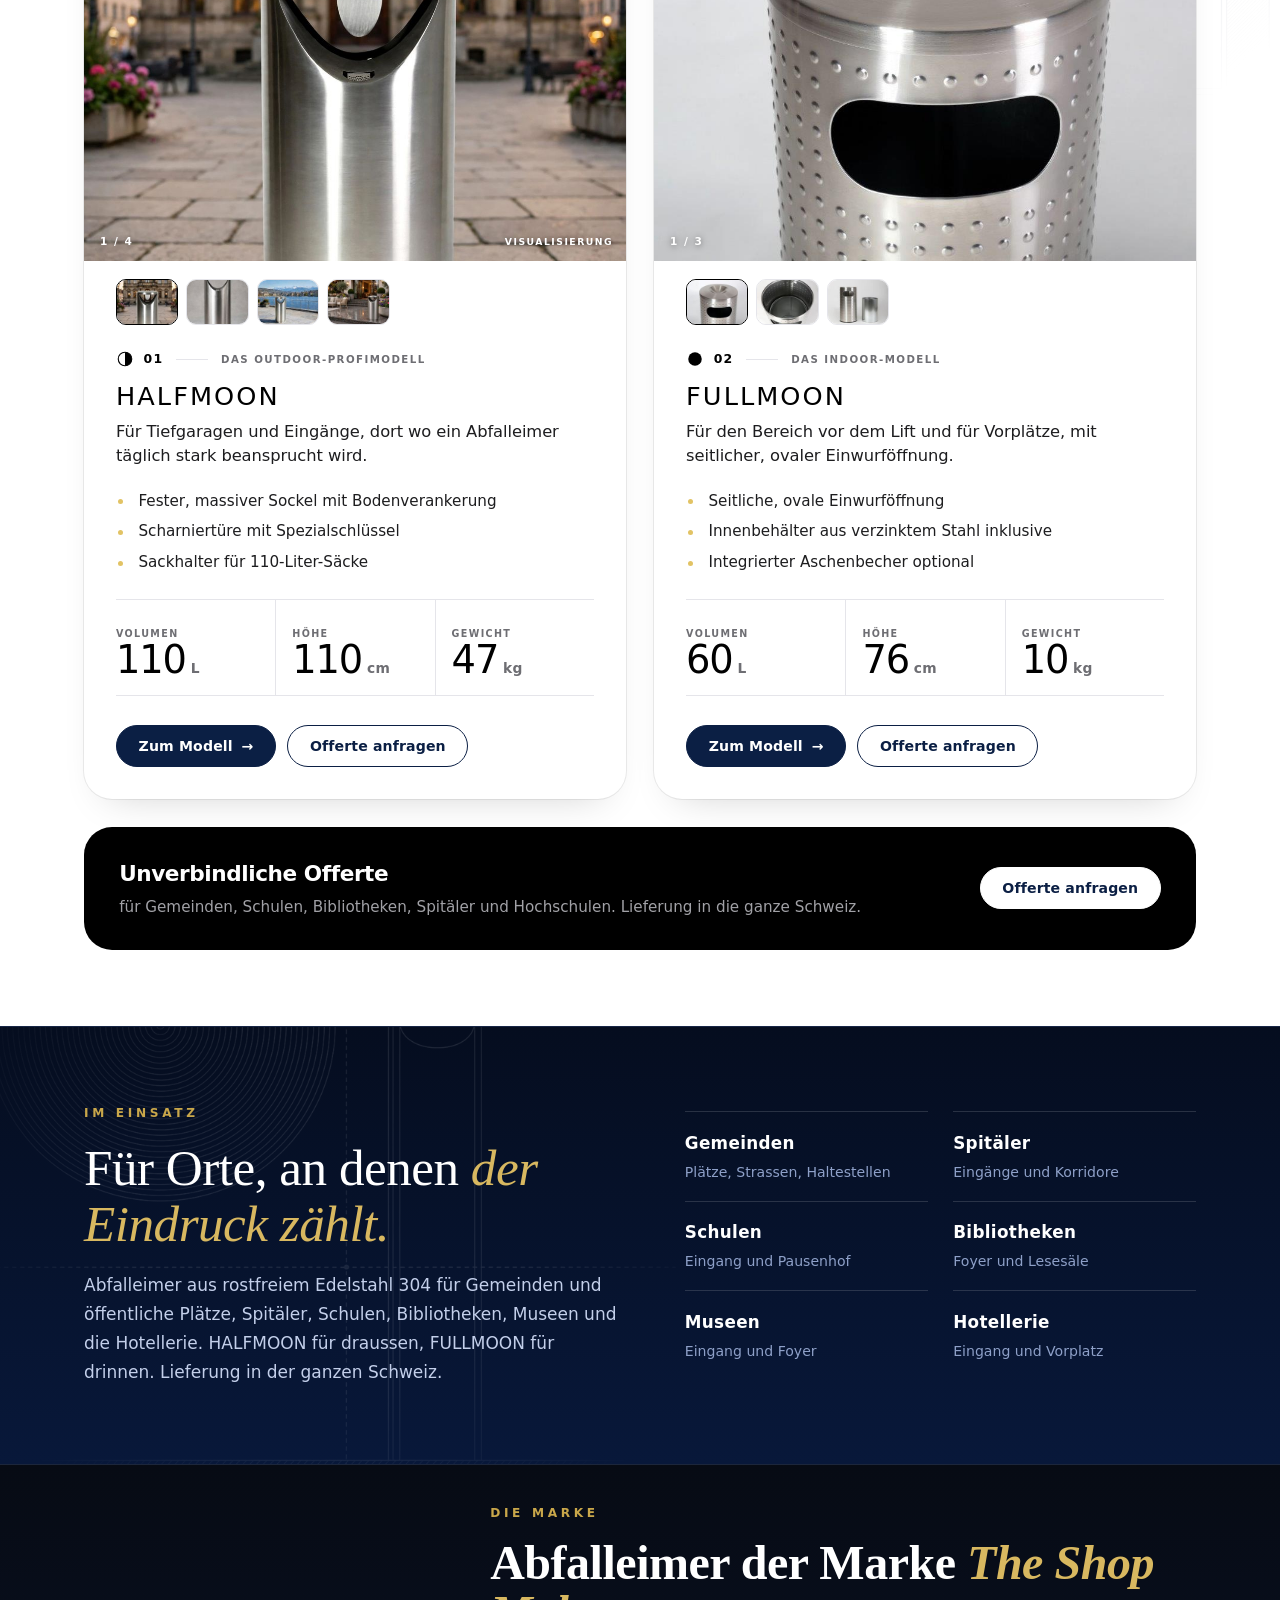
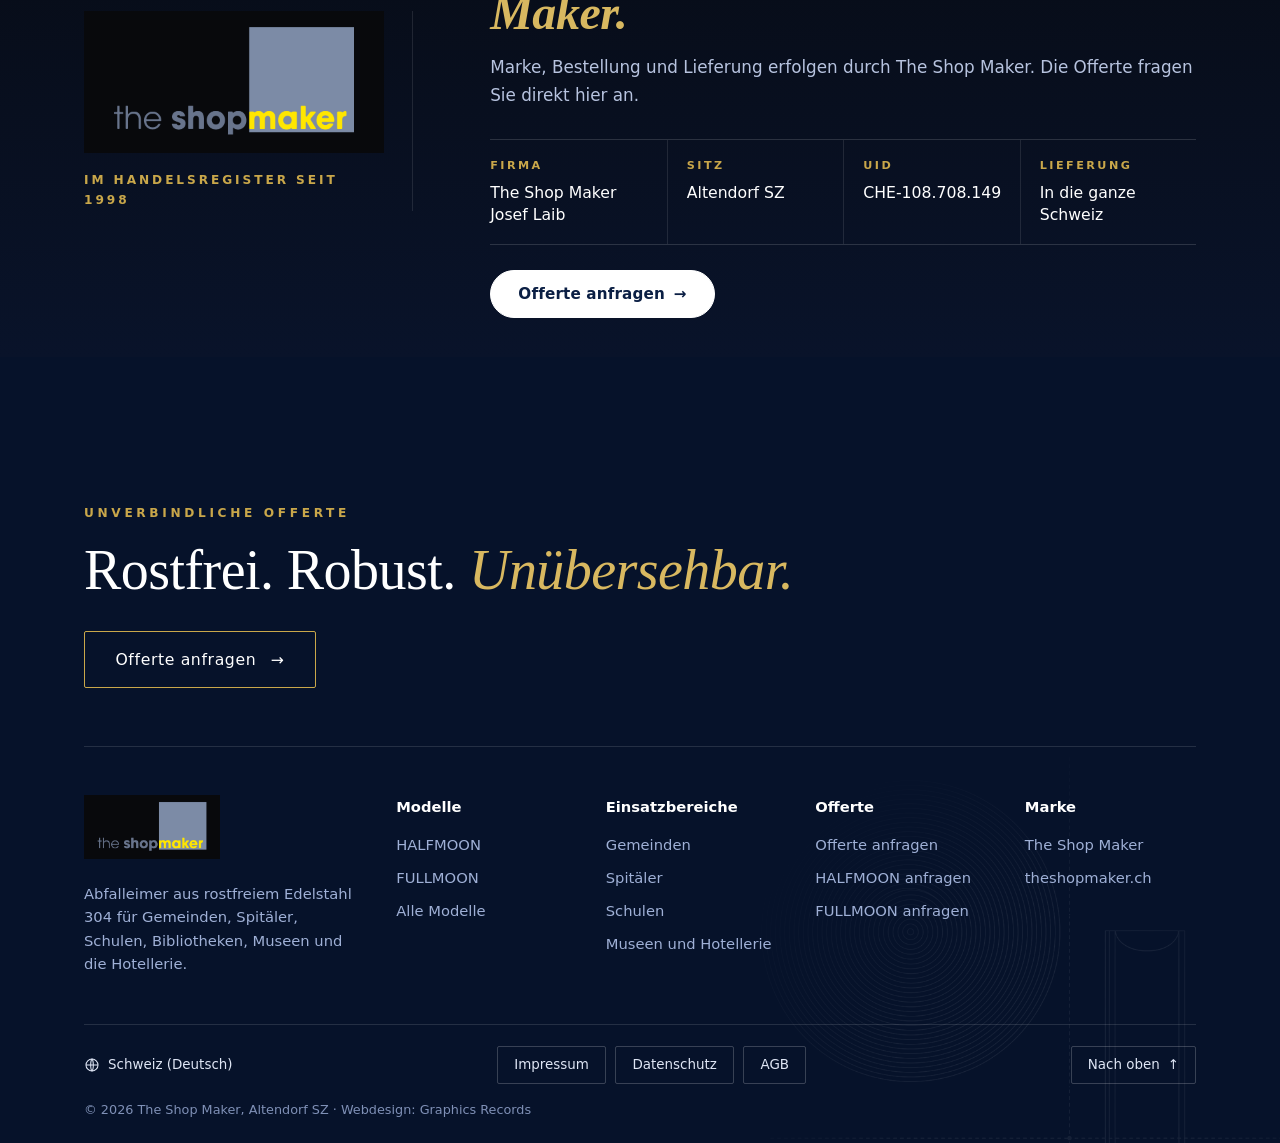
==== commit 2b8903fd: "Marke: klar gegliedert, weniger Text" ====
--- a/abfalleimer.html
+++ b/abfalleimer.html
@@ -22,7 +22,7 @@
 <meta property="og:image:height" content="630">
 <meta property="og:image:alt" content="The Shop Maker – tsm">
 <script>document.documentElement.classList.add('js')</script>
-<link rel="stylesheet" href="assets/style.css?v=2026112802">
+<link rel="stylesheet" href="assets/style.css?v=2026112804">
 
 </head>
 <body>
@@ -117,21 +117,23 @@
   </div>
 </section>
 
-<section class="markenblock" id="marke" aria-label="Die Marke The Shop Maker">
+<section class="markenblock mb2" id="marke" aria-label="Die Marke The Shop Maker">
   <div class="wrap">
-    <div><img class="logo" src="assets/theshopmaker-logo.png" alt="The Shop Maker – Logo" width="360" height="170" loading="lazy"></div>
-    <div>
-      <h2>HALFMOON und FULLMOON sind Abfalleimer der Marke The Shop Maker.</h2>
-      <p>Diese Seite informiert über die beiden Modelle, ihre Einsatzbereiche und die Wahl des passenden Abfalleimers. Die Marke, die Bestellung und die Lieferung in die ganze Schweiz erfolgen durch The Shop Maker. Die Offerte fragen Sie direkt auf dieser Seite an.</p>
-      <p><strong>Geschichte:</strong> Die Firma The Shop Maker Josef Laib ist seit dem 9. Januar 1998 im Handelsregister eingetragen, als Einzelunternehmen mit Sitz in Altendorf SZ (UID CHE-108.708.149). Die Marke steht für Verkauf und Vertrieb von Industriemöbeln.</p>
-      <dl>
-        <dt>Marke</dt><dd>The Shop Maker</dd>
-        <dt>Handelsregister</dt><dd>Eingetragen seit 9. Januar 1998 · Altendorf SZ</dd>
-        <dt>UID</dt><dd>CHE-108.708.149</dd>
-        <dt>Offerte und Bestellung</dt><dd><a href="offerte.html" data-track="index_marke_offerte">Offerte anfragen</a></dd>
-        <dt>Lieferung</dt><dd>In die ganze Schweiz</dd>
+    <div class="mb-logo">
+      <img class="logo" src="assets/theshopmaker-logo.png" alt="The Shop Maker – Logo" width="360" height="170" loading="lazy">
+      <p class="mb-since">Im Handelsregister seit 1998</p>
+    </div>
+    <div class="mb-main">
+      <p class="mb-eyebrow">Die Marke</p>
+      <h2 class="serif">Abfalleimer der Marke <em>The Shop Maker.</em></h2>
+      <p class="mb-lead">Marke, Bestellung und Lieferung erfolgen durch The Shop Maker. Die Offerte fragen Sie direkt hier an.</p>
+      <dl class="mb-facts">
+        <div><dt>Firma</dt><dd>The Shop Maker<br>Josef Laib</dd></div>
+        <div><dt>Sitz</dt><dd>Altendorf SZ</dd></div>
+        <div><dt>UID</dt><dd>CHE-108.708.149</dd></div>
+        <div><dt>Lieferung</dt><dd>In die ganze Schweiz</dd></div>
       </dl>
-      <a class="btn" href="offerte.html" data-track="index_marke">Offerte anfragen</a>
+      <a class="btn" href="offerte.html" data-track="abfalleimer_marke">Offerte anfragen</a>
     </div>
   </div>
 </section>
--- a/assets/style.css
+++ b/assets/style.css
@@ -835,3 +835,23 @@
 /* Kein seitliches Wackeln */
 footer.fz{overflow:hidden}
 html,body{overflow-x:clip}
+
+/* Marke: klar gegliedert */
+.mb2{background:linear-gradient(180deg,#070b14 0%,#09132a 100%)}
+.mb2 .wrap{grid-template-columns:minmax(220px,.7fr) 1.5fr;gap:clamp(2rem,6vw,5rem);align-items:center}
+.mb-logo{display:flex;flex-direction:column;align-items:flex-start;gap:1.1rem;padding-right:clamp(0rem,2vw,1.5rem);border-right:1px solid rgba(255,255,255,.1)}
+.mb2 .logo{max-width:300px}
+.mb-since{margin:0!important;color:#c9a74a!important;font-size:.76rem;font-weight:600;letter-spacing:.24em;text-transform:uppercase}
+.mb-eyebrow{margin:0 0 .9rem!important;color:#c9a74a!important;font-size:.76rem;font-weight:600;letter-spacing:.3em;text-transform:uppercase}
+.mb2 h2{font-family:Georgia,"Times New Roman",Times,serif;font-weight:400;font-size:clamp(1.9rem,3.8vw,3rem);line-height:1.1;margin:0 0 1rem;color:#fff}
+.mb2 h2 em{font-style:italic;color:#d8b860}
+.mb-lead{font-size:1.05rem;color:#b7c3df;max-width:34rem;margin:0 0 1.8rem!important}
+.mb-facts{display:grid;grid-template-columns:repeat(4,1fr);gap:0;margin:0 0 2rem;padding:0;border-top:1px solid rgba(255,255,255,.14);border-bottom:1px solid rgba(255,255,255,.14)}
+.mb-facts div{padding:1.1rem 1rem 1.1rem 0;display:flex;flex-direction:column;gap:.45rem}
+.mb-facts div+div{padding-left:1.2rem;border-left:1px solid rgba(255,255,255,.1)}
+.mb-facts dt{color:#c9a74a;font-size:.7rem;font-weight:600;letter-spacing:.22em;text-transform:uppercase;padding:0}
+.mb-facts dd{margin:0;color:#fff;font-size:.98rem;line-height:1.4}
+@media (max-width:980px){.mb-facts{grid-template-columns:1fr 1fr}.mb-facts div:nth-child(3){border-left:0;padding-left:0}.mb-facts div:nth-child(n+3){border-top:1px solid rgba(255,255,255,.1)}}
+@media (max-width:760px){.mb2 .wrap{grid-template-columns:1fr}.mb-logo{border-right:0;padding-right:0;flex-direction:row;align-items:center;gap:1.2rem;flex-wrap:wrap}.mb2 .logo{max-width:180px}}
+.mb2 .mb-facts{grid-template-columns:repeat(4,1fr);gap:0}
+@media (max-width:980px){.mb2 .mb-facts{grid-template-columns:1fr 1fr}}
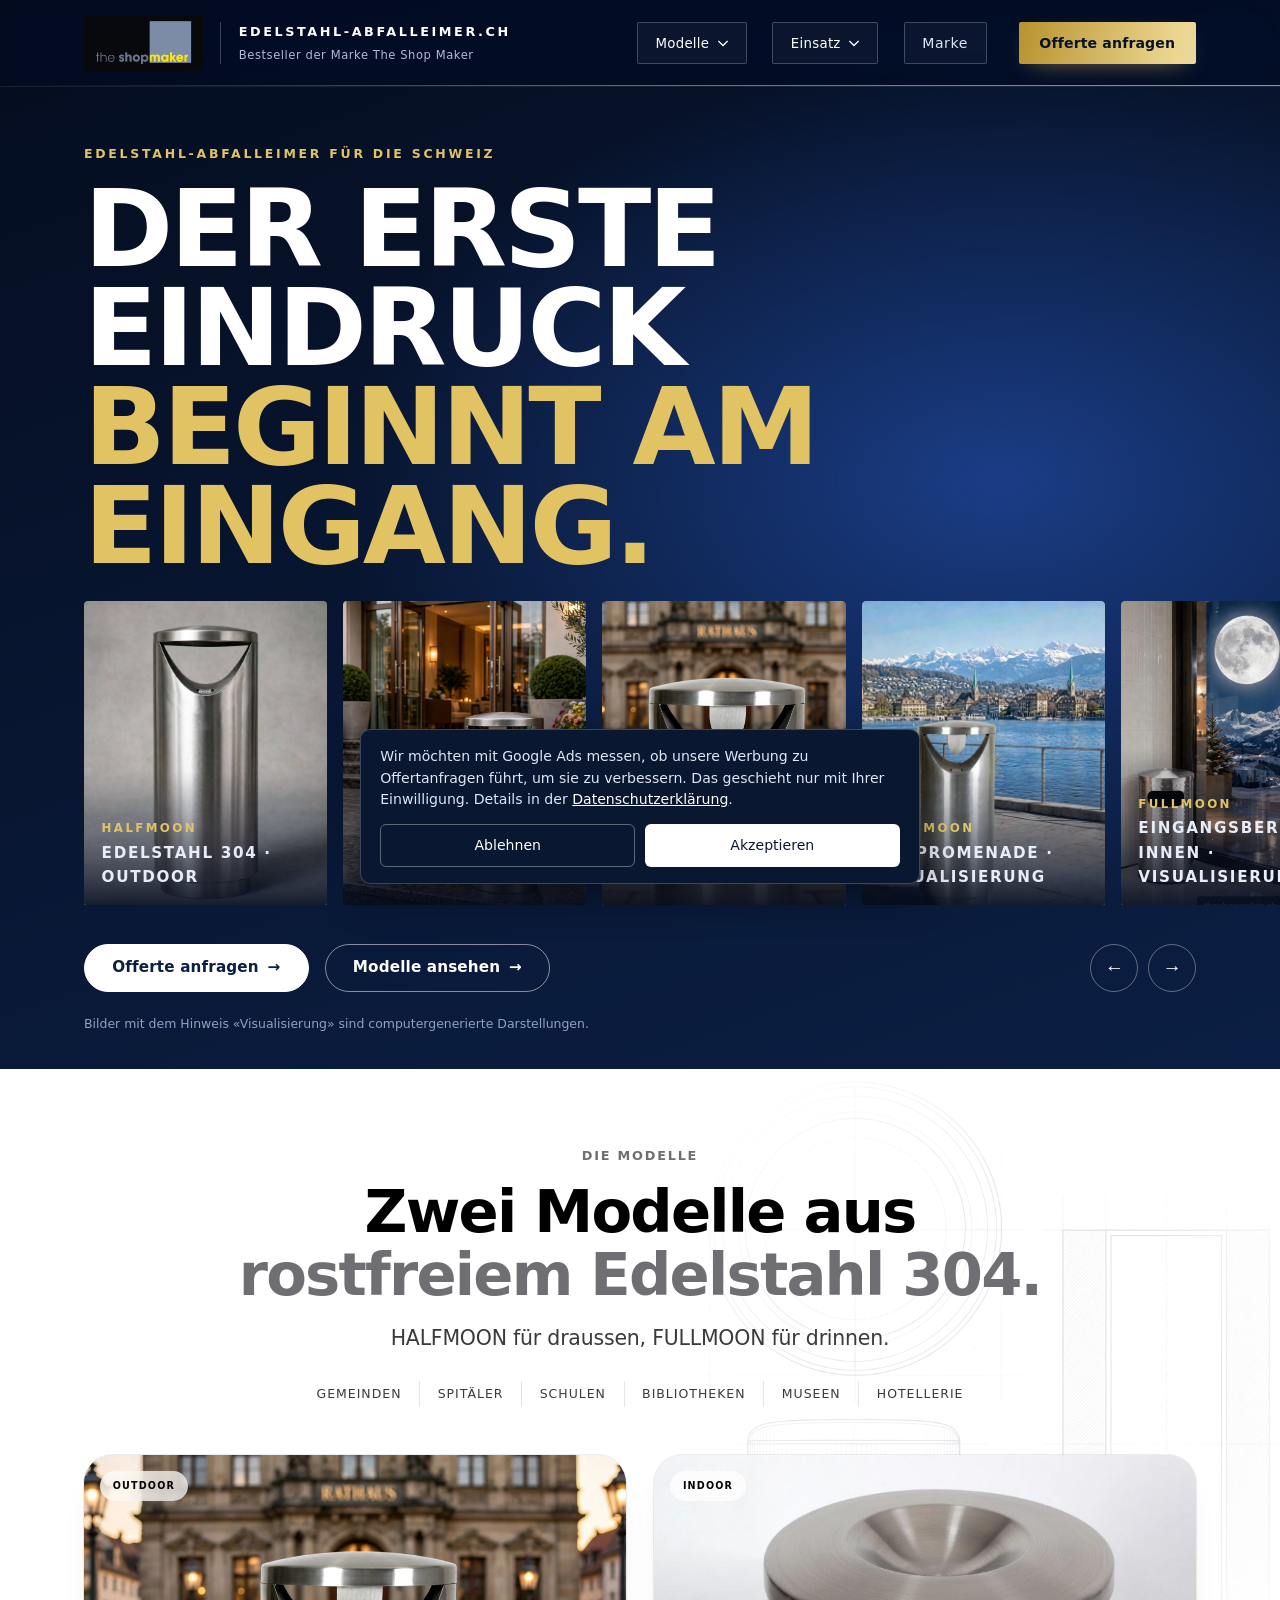
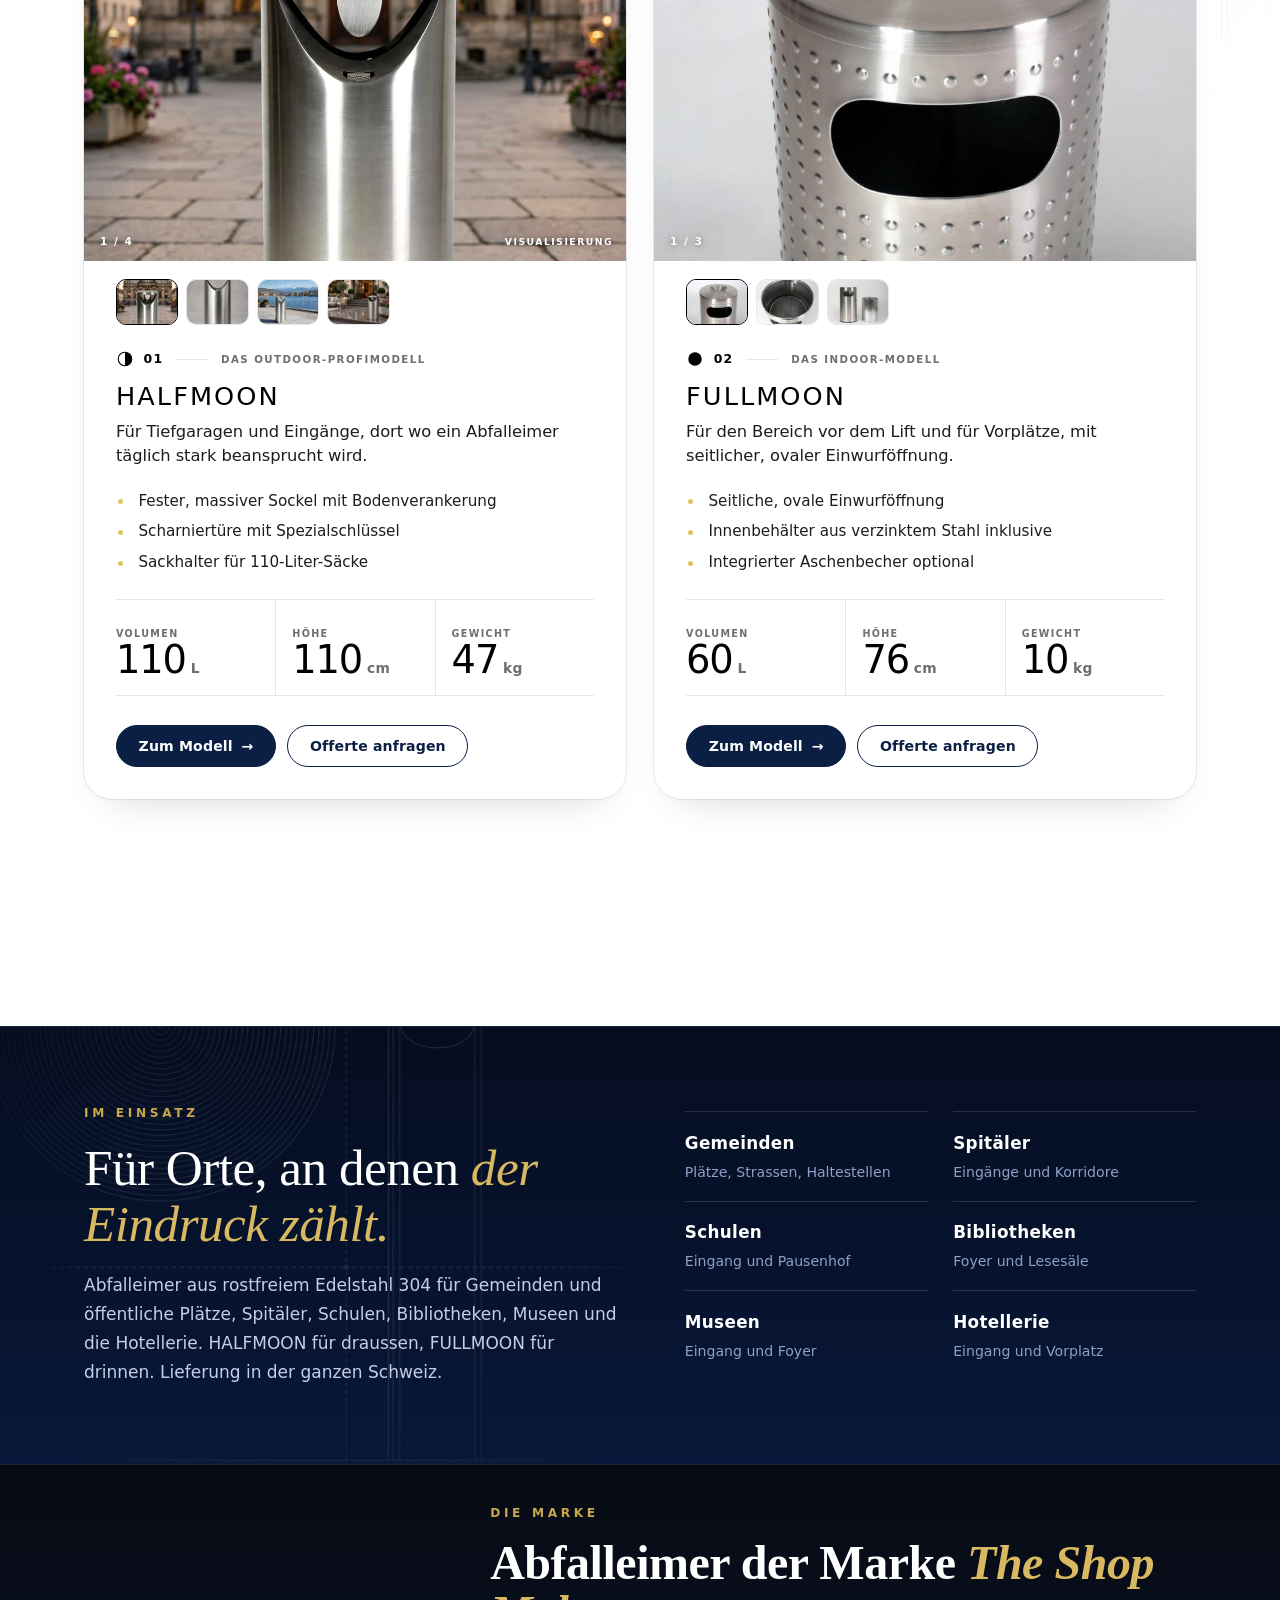
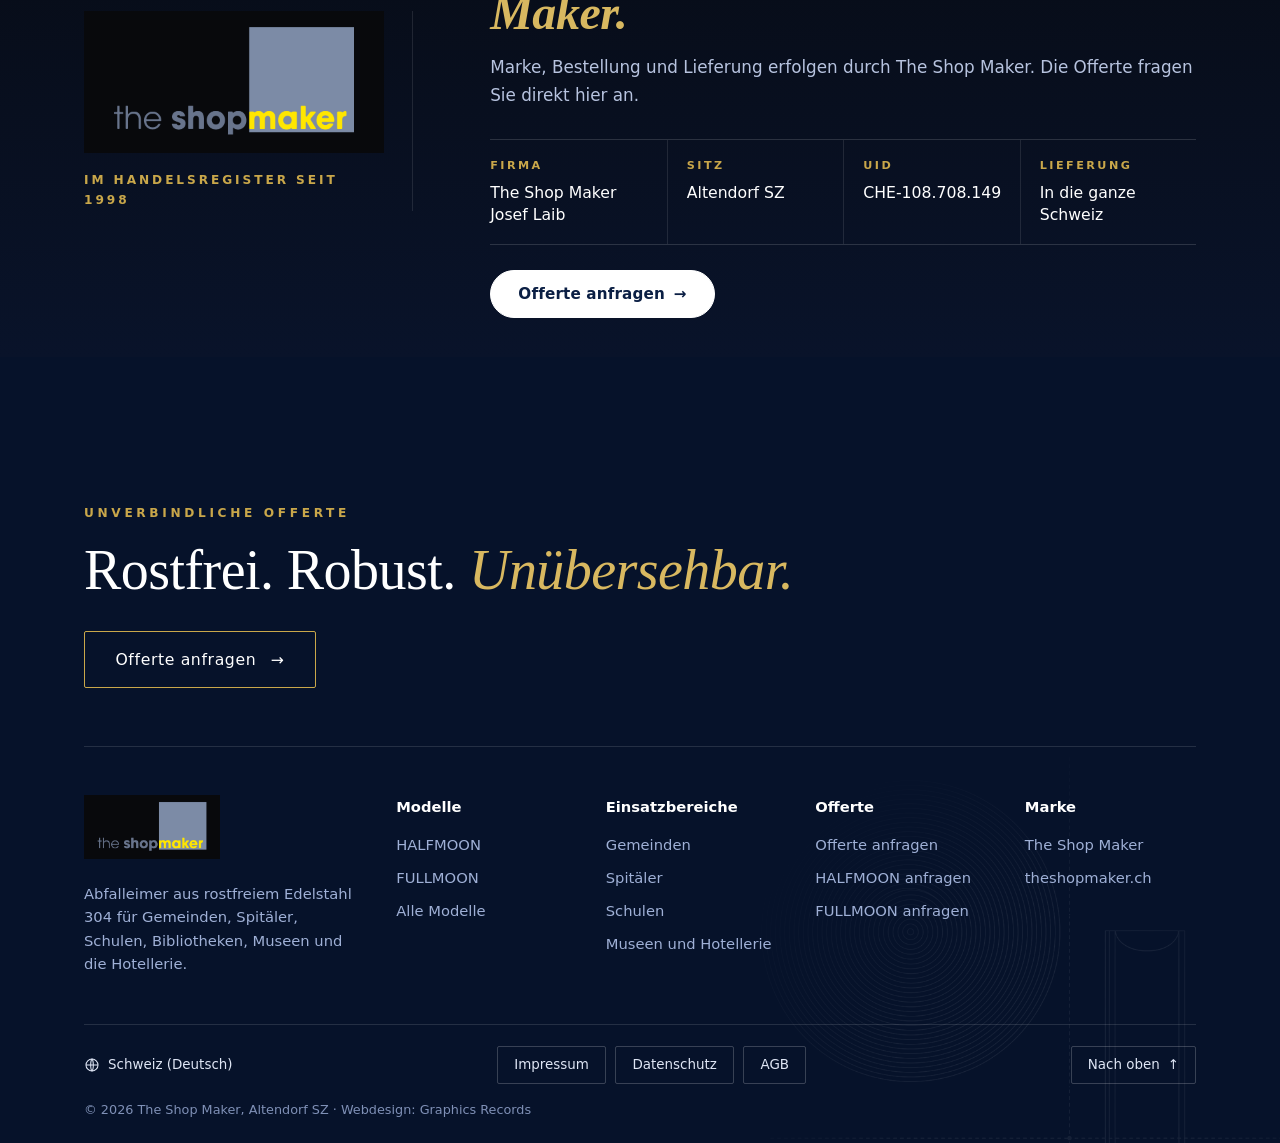
==== commit d432914b: "Header: Menü bleibt statisch" ====
--- a/abfalleimer.html
+++ b/abfalleimer.html
@@ -22,7 +22,7 @@
 <meta property="og:image:height" content="630">
 <meta property="og:image:alt" content="The Shop Maker – tsm">
 <script>document.documentElement.classList.add('js')</script>
-<link rel="stylesheet" href="assets/style.css?v=2026112804">
+<link rel="stylesheet" href="assets/style.css?v=2026112805">
 
 </head>
 <body>
--- a/assets/style.css
+++ b/assets/style.css
@@ -623,7 +623,7 @@
 html{scroll-behavior:smooth;scroll-padding-top:5.5rem}
 @media (prefers-reduced-motion:reduce){html{scroll-behavior:auto}}
 header.top.hz{transition:transform .4s cubic-bezier(.2,.6,.2,1),background .3s,box-shadow .3s}
-header.top.hz.away{transform:translateY(-101%)}
+header.top.hz.away{transform:none}
 .hz-nav{margin-left:auto;display:flex;align-items:center;gap:.5rem}
 header.top.hz .hz-nav a,.dd-btn{box-sizing:border-box}
 .dd{position:relative}
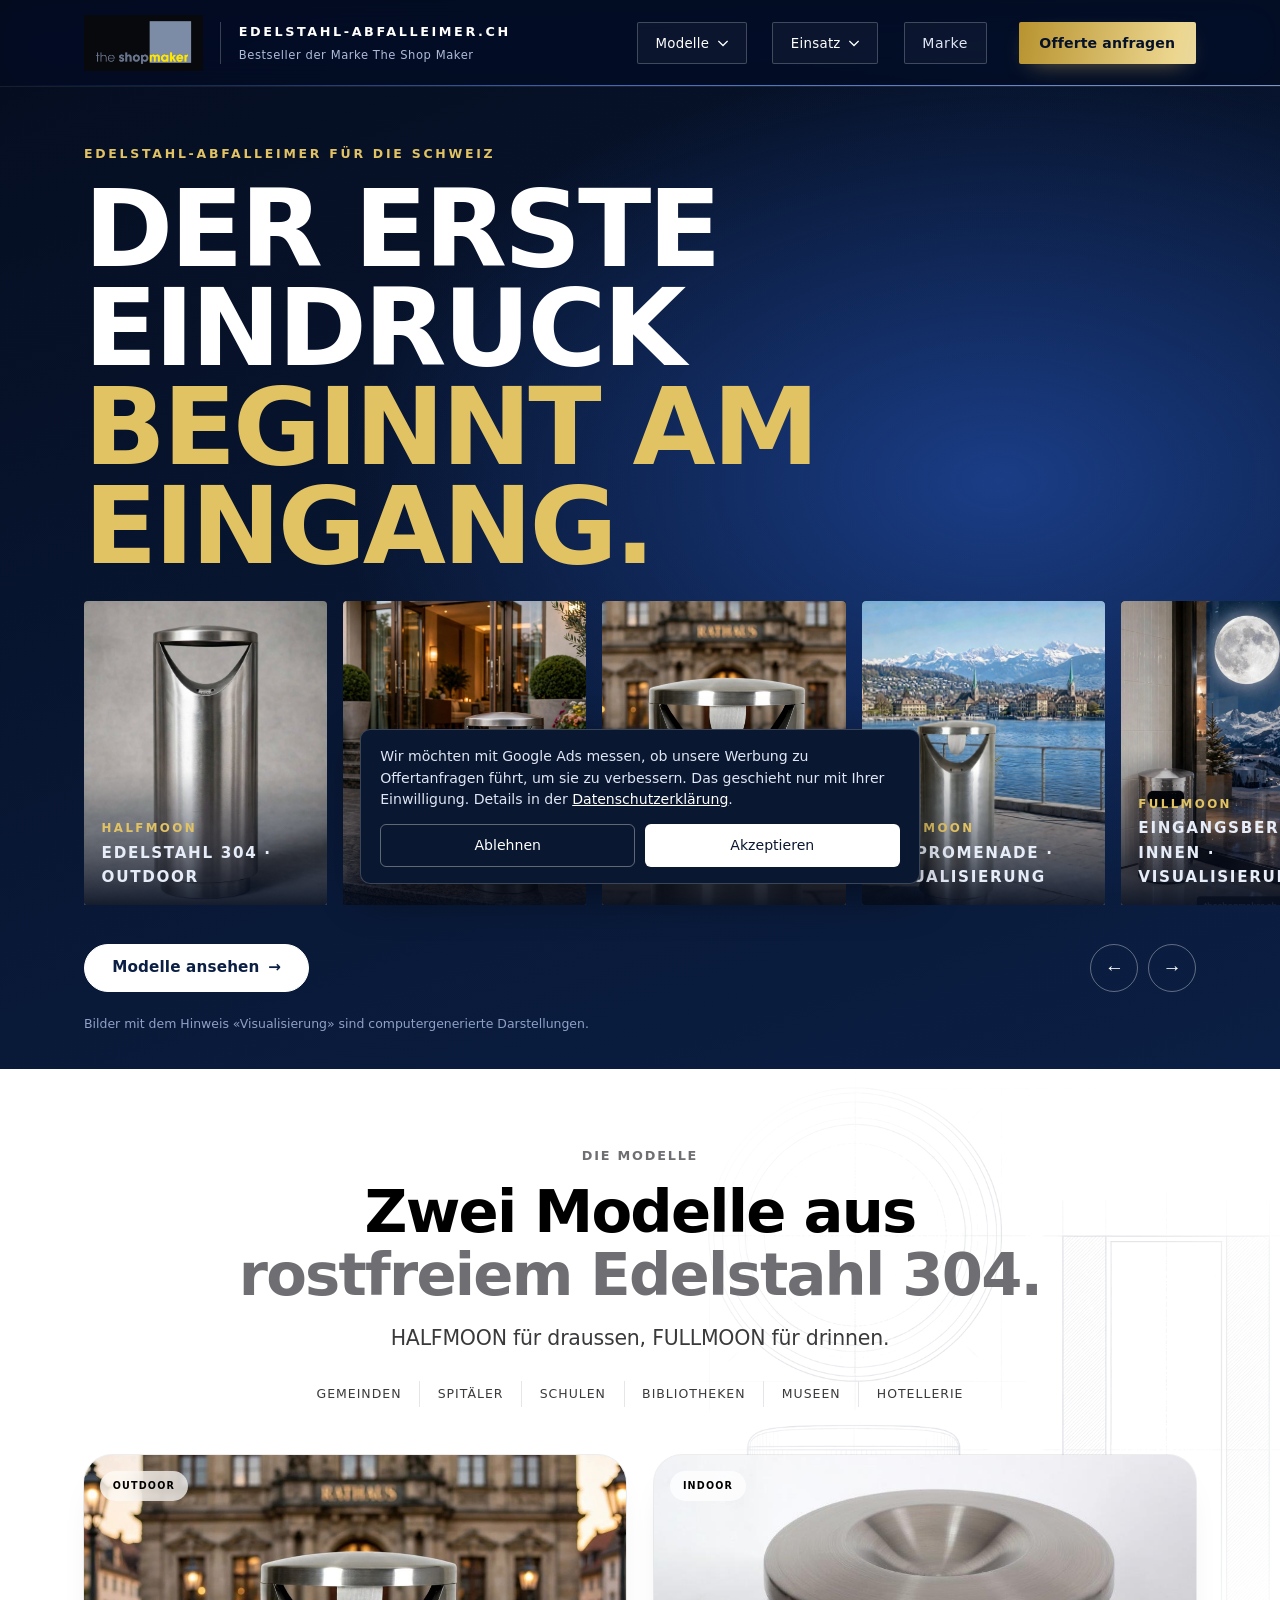
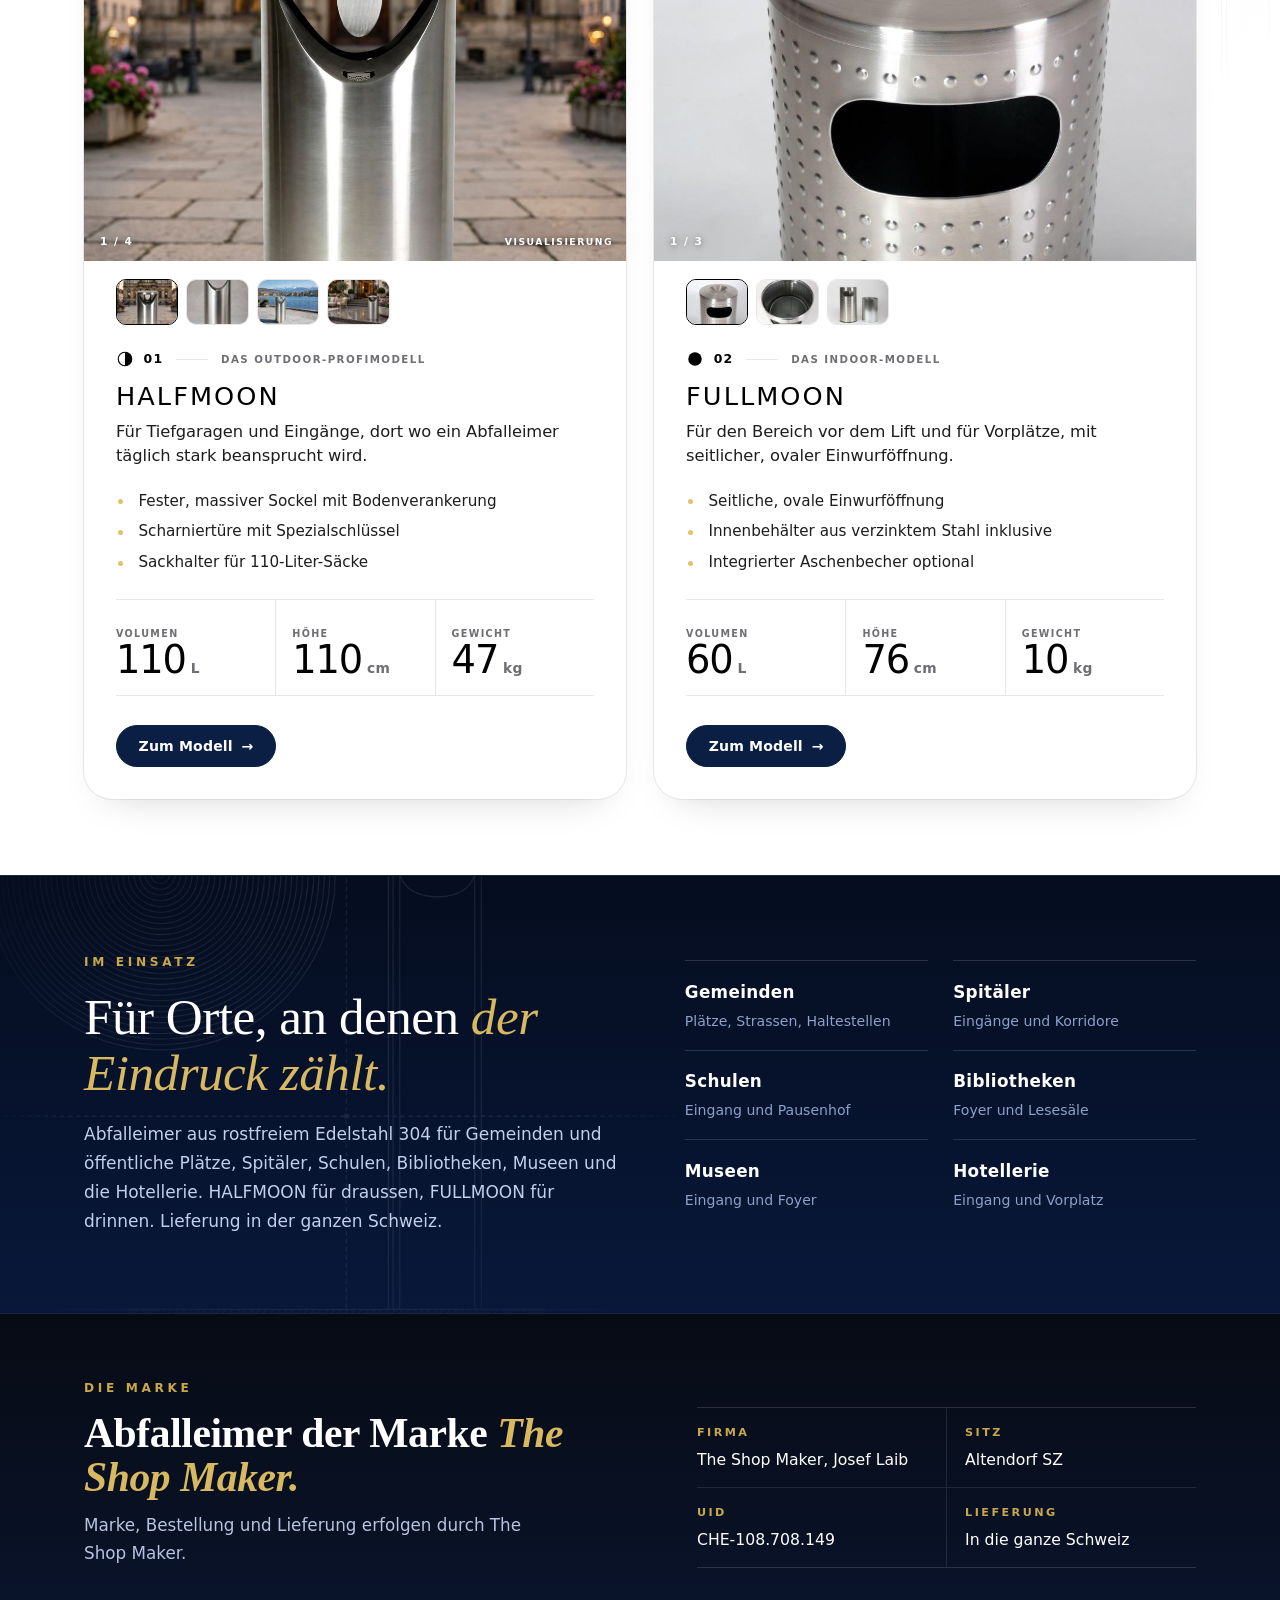
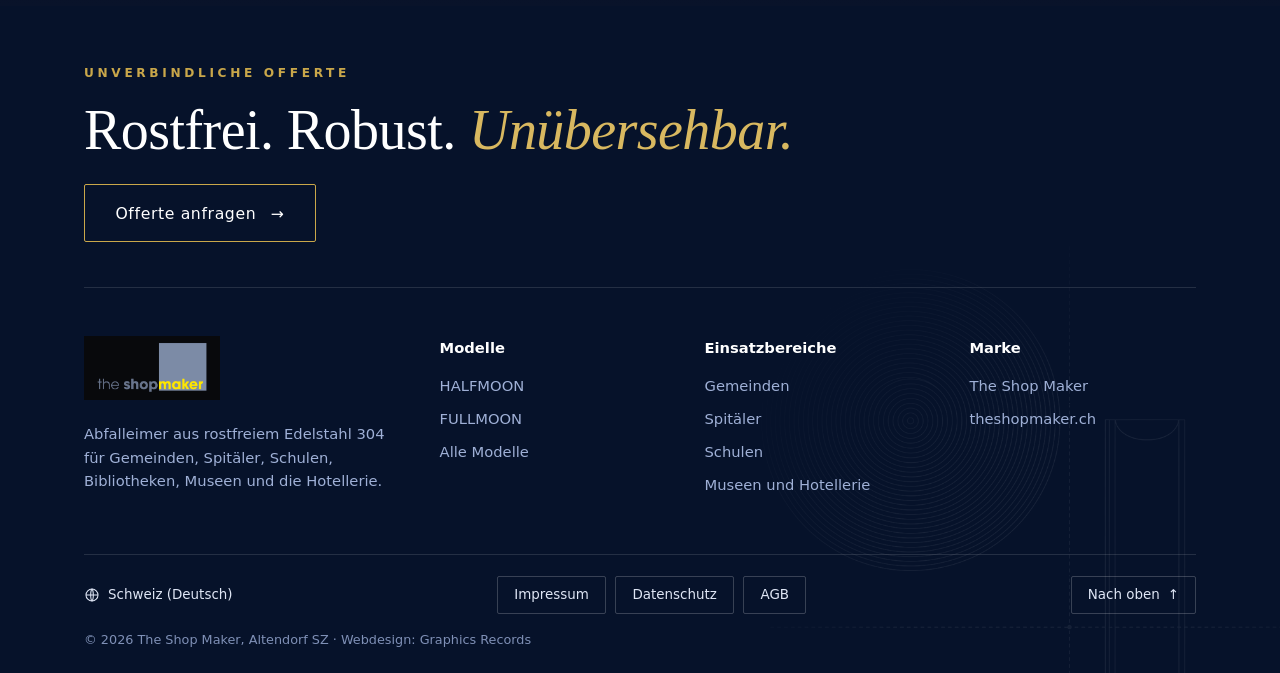
==== commit 877e57e7: "Marke und Fusszeile aufgeräumt, Offerte-Buttons reduziert" ====
--- a/abfalleimer.html
+++ b/abfalleimer.html
@@ -22,7 +22,7 @@
 <meta property="og:image:height" content="630">
 <meta property="og:image:alt" content="The Shop Maker – tsm">
 <script>document.documentElement.classList.add('js')</script>
-<link rel="stylesheet" href="assets/style.css?v=2026112805">
+<link rel="stylesheet" href="assets/style.css?v=2026112807">
 
 </head>
 <body>
@@ -58,8 +58,7 @@
   <div class="wrap under-rail">
     <div class="bar"><button type="button" data-dir="-1" aria-label="Zurück">←</button><button type="button" data-dir="1" aria-label="Weiter">→</button></div>
     <div class="cta">
-        <a class="btn" href="offerte.html" data-track="index_2">Offerte anfragen</a>
-        <a class="btn ghost" href="#modelle">Modelle ansehen</a>
+        <a class="btn" href="#modelle">Modelle ansehen</a>
       </div>
     <p class="note">Bilder mit dem Hinweis «Visualisierung» sind computergenerierte Darstellungen.</p>
   </div>
@@ -83,7 +82,7 @@
           <p class="mtxt">Für Tiefgaragen und Eingänge, dort wo ein Abfalleimer täglich stark beansprucht wird.</p>
           <ul class="mfeat"><li>Fester, massiver Sockel mit Bodenverankerung</li><li>Scharniertüre mit Spezialschlüssel</li><li>Sackhalter für 110-Liter-Säcke</li></ul>
           <dl class="mstats"><div><dd>110<small>L</small></dd><dt>Volumen</dt></div><div><dd>110<small>cm</small></dd><dt>Höhe</dt></div><div><dd>47<small>kg</small></dd><dt>Gewicht</dt></div></dl>
-          <div class="actions"><a class="go" href="halfmoon.html">Zum Modell</a><a class="mini" href="offerte.html?modell=halfmoon" data-track="halfmoon_karte">Offerte anfragen</a></div>
+          <div class="actions"><a class="go" href="halfmoon.html">Zum Modell</a></div>
         </div>
       </article>
       <article class="mtile" data-gal>
@@ -95,13 +94,9 @@
           <p class="mtxt">Für den Bereich vor dem Lift und für Vorplätze, mit seitlicher, ovaler Einwurföffnung.</p>
           <ul class="mfeat"><li>Seitliche, ovale Einwurföffnung</li><li>Innenbehälter aus verzinktem Stahl inklusive</li><li>Integrierter Aschenbecher optional</li></ul>
           <dl class="mstats"><div><dd>60<small>L</small></dd><dt>Volumen</dt></div><div><dd>76<small>cm</small></dd><dt>Höhe</dt></div><div><dd>10<small>kg</small></dd><dt>Gewicht</dt></div></dl>
-          <div class="actions"><a class="go" href="fullmoon.html">Zum Modell</a><a class="mini" href="offerte.html?modell=fullmoon" data-track="fullmoon_karte">Offerte anfragen</a></div>
+          <div class="actions"><a class="go" href="fullmoon.html">Zum Modell</a></div>
         </div>
       </article>
-    </div>
-    <div class="mband">
-      <p><b>Unverbindliche Offerte</b><span>für Gemeinden, Schulen, Bibliotheken, Spitäler und Hochschulen. Lieferung in die ganze Schweiz.</span></p>
-      <a class="mini" href="offerte.html" data-track="modelle_band">Offerte anfragen</a>
     </div>
   </div>
 </section>
@@ -119,22 +114,17 @@
 
 <section class="markenblock mb2" id="marke" aria-label="Die Marke The Shop Maker">
   <div class="wrap">
-    <div class="mb-logo">
-      <img class="logo" src="assets/theshopmaker-logo.png" alt="The Shop Maker – Logo" width="360" height="170" loading="lazy">
-      <p class="mb-since">Im Handelsregister seit 1998</p>
-    </div>
     <div class="mb-main">
       <p class="mb-eyebrow">Die Marke</p>
       <h2 class="serif">Abfalleimer der Marke <em>The Shop Maker.</em></h2>
-      <p class="mb-lead">Marke, Bestellung und Lieferung erfolgen durch The Shop Maker. Die Offerte fragen Sie direkt hier an.</p>
-      <dl class="mb-facts">
-        <div><dt>Firma</dt><dd>The Shop Maker<br>Josef Laib</dd></div>
-        <div><dt>Sitz</dt><dd>Altendorf SZ</dd></div>
-        <div><dt>UID</dt><dd>CHE-108.708.149</dd></div>
-        <div><dt>Lieferung</dt><dd>In die ganze Schweiz</dd></div>
-      </dl>
-      <a class="btn" href="offerte.html" data-track="abfalleimer_marke">Offerte anfragen</a>
+      <p class="mb-lead">Marke, Bestellung und Lieferung erfolgen durch The Shop Maker.</p>
     </div>
+    <dl class="mb-facts">
+      <div><dt>Firma</dt><dd>The Shop Maker, Josef Laib</dd></div>
+      <div><dt>Sitz</dt><dd>Altendorf SZ</dd></div>
+      <div><dt>UID</dt><dd>CHE-108.708.149</dd></div>
+      <div><dt>Lieferung</dt><dd>In die ganze Schweiz</dd></div>
+    </dl>
   </div>
 </section>
 
@@ -154,7 +144,6 @@
       </div>
       <details class="fz-col" open><summary>Modelle<svg viewBox="0 0 12 8" width="10" height="7" aria-hidden="true"><path d="M1 1.5l5 5 5-5" fill="none" stroke="currentColor" stroke-width="1.6" stroke-linecap="square"/></svg></summary><ul><li><a href="halfmoon.html">HALFMOON</a></li><li><a href="fullmoon.html">FULLMOON</a></li><li><a href="abfalleimer.html#modelle">Alle Modelle</a></li></ul></details>
       <details class="fz-col" open><summary>Einsatzbereiche<svg viewBox="0 0 12 8" width="10" height="7" aria-hidden="true"><path d="M1 1.5l5 5 5-5" fill="none" stroke="currentColor" stroke-width="1.6" stroke-linecap="square"/></svg></summary><ul><li><a href="abfalleimer.html#einsatz">Gemeinden</a></li><li><a href="abfalleimer.html#einsatz">Spitäler</a></li><li><a href="abfalleimer.html#einsatz">Schulen</a></li><li><a href="abfalleimer.html#einsatz">Museen und Hotellerie</a></li></ul></details>
-      <details class="fz-col" open><summary>Offerte<svg viewBox="0 0 12 8" width="10" height="7" aria-hidden="true"><path d="M1 1.5l5 5 5-5" fill="none" stroke="currentColor" stroke-width="1.6" stroke-linecap="square"/></svg></summary><ul><li><a href="offerte.html">Offerte anfragen</a></li><li><a href="offerte.html?modell=halfmoon">HALFMOON anfragen</a></li><li><a href="offerte.html?modell=fullmoon">FULLMOON anfragen</a></li></ul></details>
       <details class="fz-col" open><summary>Marke<svg viewBox="0 0 12 8" width="10" height="7" aria-hidden="true"><path d="M1 1.5l5 5 5-5" fill="none" stroke="currentColor" stroke-width="1.6" stroke-linecap="square"/></svg></summary><ul><li><a href="abfalleimer.html#marke">The Shop Maker</a></li><li><a href="https://www.theshopmaker.ch/?utm_source=edelstahl-abfalleimer.ch&amp;utm_medium=referral&amp;utm_campaign=offerte&amp;utm_content=abfalleimer_footer" rel="noopener" data-track="abfalleimer_footer">theshopmaker.ch</a></li></ul></details>
     </div>
     <div class="fz-bot">
--- a/assets/style.css
+++ b/assets/style.css
@@ -647,7 +647,7 @@
 .menu-open .hz-burger span:nth-child(1){top:1.2rem;transform:rotate(45deg)}
 .menu-open .hz-burger span:nth-child(2){opacity:0}
 .menu-open .hz-burger span:nth-child(3){top:1.2rem;transform:rotate(-45deg)}
-@media (max-width:860px){
+@media (max-width:1100px){
   .hz-burger{display:block}
   .hz-cta{margin-left:auto;padding:0 1rem;font-size:.8rem;min-height:2.6rem}
   header.top.hz:not(:has(.hz-cta)) .hz-burger{margin-left:auto}
@@ -680,7 +680,7 @@
   .fz-col ul{padding-bottom:.6rem}
   .fz-bot{flex-direction:column;align-items:flex-start}
 }
-@media (max-width:860px){.hz-brand img{height:40px}.hz-brand{gap:.7rem}.hz-tx{padding-left:.7rem}.hz-tx b{font-size:.58rem;letter-spacing:.1em}.hz-tx small{display:none}header.top.hz .wrap{gap:.7rem}}
+@media (max-width:1100px){.hz-brand img{height:40px}.hz-brand{gap:.7rem}.hz-tx{padding-left:.7rem}.hz-tx b{font-size:.58rem;letter-spacing:.1em}.hz-tx small{display:none}header.top.hz .wrap{gap:.7rem}}
 
 /* Korrekturen Menü und Fusszeile */
 footer.fz details.fz-col{border:0;padding:0;background:none}
@@ -690,7 +690,7 @@
 @media (max-width:900px){footer.fz details.fz-col{border-top:1px solid rgba(255,255,255,.12)}footer.fz details.fz-col:last-of-type{border-bottom:1px solid rgba(255,255,255,.12)}}
 .hz-burger{flex:none}
 .hz-cta{flex:none}
-@media (max-width:860px){
+@media (max-width:1100px){
   .hz-nav{position:absolute;top:100%;left:0;right:0;bottom:auto;max-height:calc(100vh - 5rem);max-height:calc(100dvh - 5rem)}
   .hz-tx{display:none}
   .hz-brand{flex:1 1 auto}
@@ -698,7 +698,7 @@
 }
 header.top.hz .dd-panel a{display:flex}
 header.top.hz .hz-nav .nav-link{display:inline-flex}
-@media (max-width:860px){
+@media (max-width:1100px){
   header.top.hz .hz-nav{align-items:stretch;gap:.6rem}
   header.top.hz .dd{width:100%}
   header.top.hz .hz-nav .nav-link{display:flex}
@@ -708,7 +708,7 @@
   header.top.hz .dd.open .dd-panel{display:block}
 }
 @media (max-width:900px){.fz-cols{grid-template-columns:1fr}}
-@media (max-width:860px){header.top.hz .hz-nav{display:none}header.top.hz.menu-open .hz-nav{display:flex}}
+@media (max-width:1100px){header.top.hz .hz-nav{display:none}header.top.hz.menu-open .hz-nav{display:flex}}
 
 html{view-transition-name:none}
 @view-transition{navigation:auto}
@@ -788,7 +788,7 @@
 .ml i{flex:none;width:.55rem;height:.55rem;border-radius:50%;background:linear-gradient(135deg,var(--g1),var(--g2));box-shadow:0 0 0 0 rgba(143,180,255,.6);transition:box-shadow .3s,background .3s}
 header.top.hz .dd-panel.mega a.ml:hover{background:rgba(143,180,255,.08)}
 .ml:hover i{background:linear-gradient(135deg,var(--g2),var(--g3));box-shadow:0 0 14px 2px rgba(143,180,255,.7)}
-@media (max-width:860px){
+@media (max-width:1100px){
   .dd-panel.mega{position:static;width:auto;max-width:none;padding:.7rem}
   .dd:nth-child(2) .dd-panel.mega{right:auto}
   .mg-grid,.mg-list{grid-template-columns:1fr;width:auto}
@@ -809,7 +809,7 @@
 .eb-tiles li:hover{border-top-color:var(--g2)}
 .eb-tiles b{color:#fff;font-weight:600;font-size:1.05rem;letter-spacing:.02em}
 .eb-tiles span{font-size:.88rem;color:#8ea0c8}
-@media (max-width:860px){.eb-grid{grid-template-columns:1fr}}
+@media (max-width:1100px){.eb-grid{grid-template-columns:1fr}}
 .models{padding:clamp(3rem,6vw,5rem) 0}
 .models .mhead{margin-bottom:clamp(2rem,4vw,3rem)}
 
@@ -855,3 +855,21 @@
 @media (max-width:760px){.mb2 .wrap{grid-template-columns:1fr}.mb-logo{border-right:0;padding-right:0;flex-direction:row;align-items:center;gap:1.2rem;flex-wrap:wrap}.mb2 .logo{max-width:180px}}
 .mb2 .mb-facts{grid-template-columns:repeat(4,1fr);gap:0}
 @media (max-width:980px){.mb2 .mb-facts{grid-template-columns:1fr 1fr}}
+
+/* Marke ohne Logo und Button, Fusszeile kompakter */
+.mb2{padding:clamp(2.6rem,5vw,4rem) 0}
+.mb2 .wrap{display:grid;grid-template-columns:1.1fr 1fr;gap:clamp(1.6rem,5vw,4.5rem);align-items:end}
+.mb2 h2{font-size:clamp(1.7rem,3.4vw,2.6rem);margin:0 0 .8rem}
+.mb2 .mb-lead{margin:0!important;max-width:30rem}
+.mb2 .mb-facts{grid-template-columns:1fr 1fr;margin:0}
+.mb2 .mb-facts div{padding:1rem 1rem 1rem 0}
+.mb2 .mb-facts div+div{padding-left:1.1rem;border-left:1px solid rgba(255,255,255,.1)}
+.mb2 .mb-facts div:nth-child(3){border-left:0;padding-left:0}
+.mb2 .mb-facts div:nth-child(n+3){border-top:1px solid rgba(255,255,255,.1)}
+@media (max-width:860px){.mb2 .wrap{grid-template-columns:1fr;align-items:start}}
+footer.fz .fz-hero{padding-top:clamp(2.4rem,5vw,3.6rem);padding-bottom:clamp(2rem,4vw,2.8rem)}
+footer.fz .fz-hero h2{margin-bottom:1.4rem}
+.fz-cols{grid-template-columns:1.4fr 1fr 1fr 1fr}
+@media (max-width:900px){.fz-cols{grid-template-columns:1fr}}
+footer.fz{padding-top:0!important}
+.mb2{padding-bottom:clamp(1.8rem,3vw,2.6rem)}
